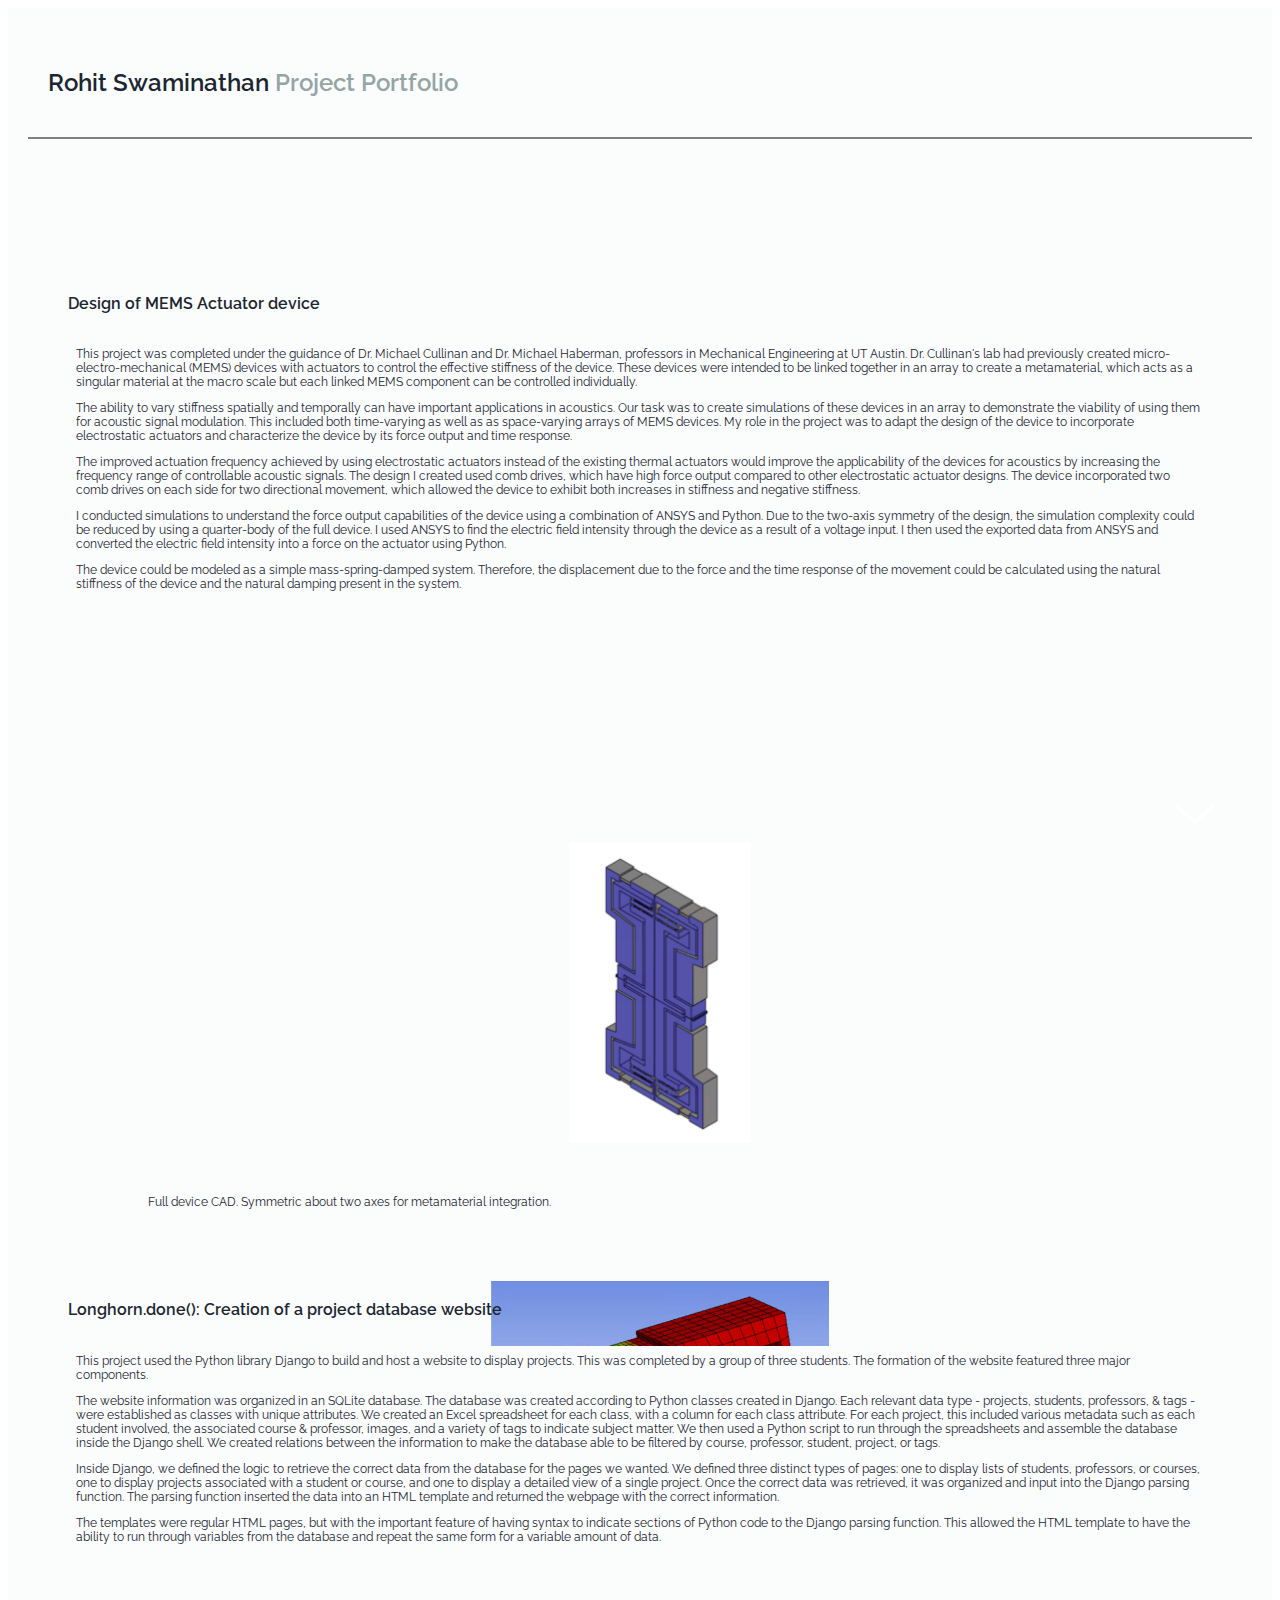
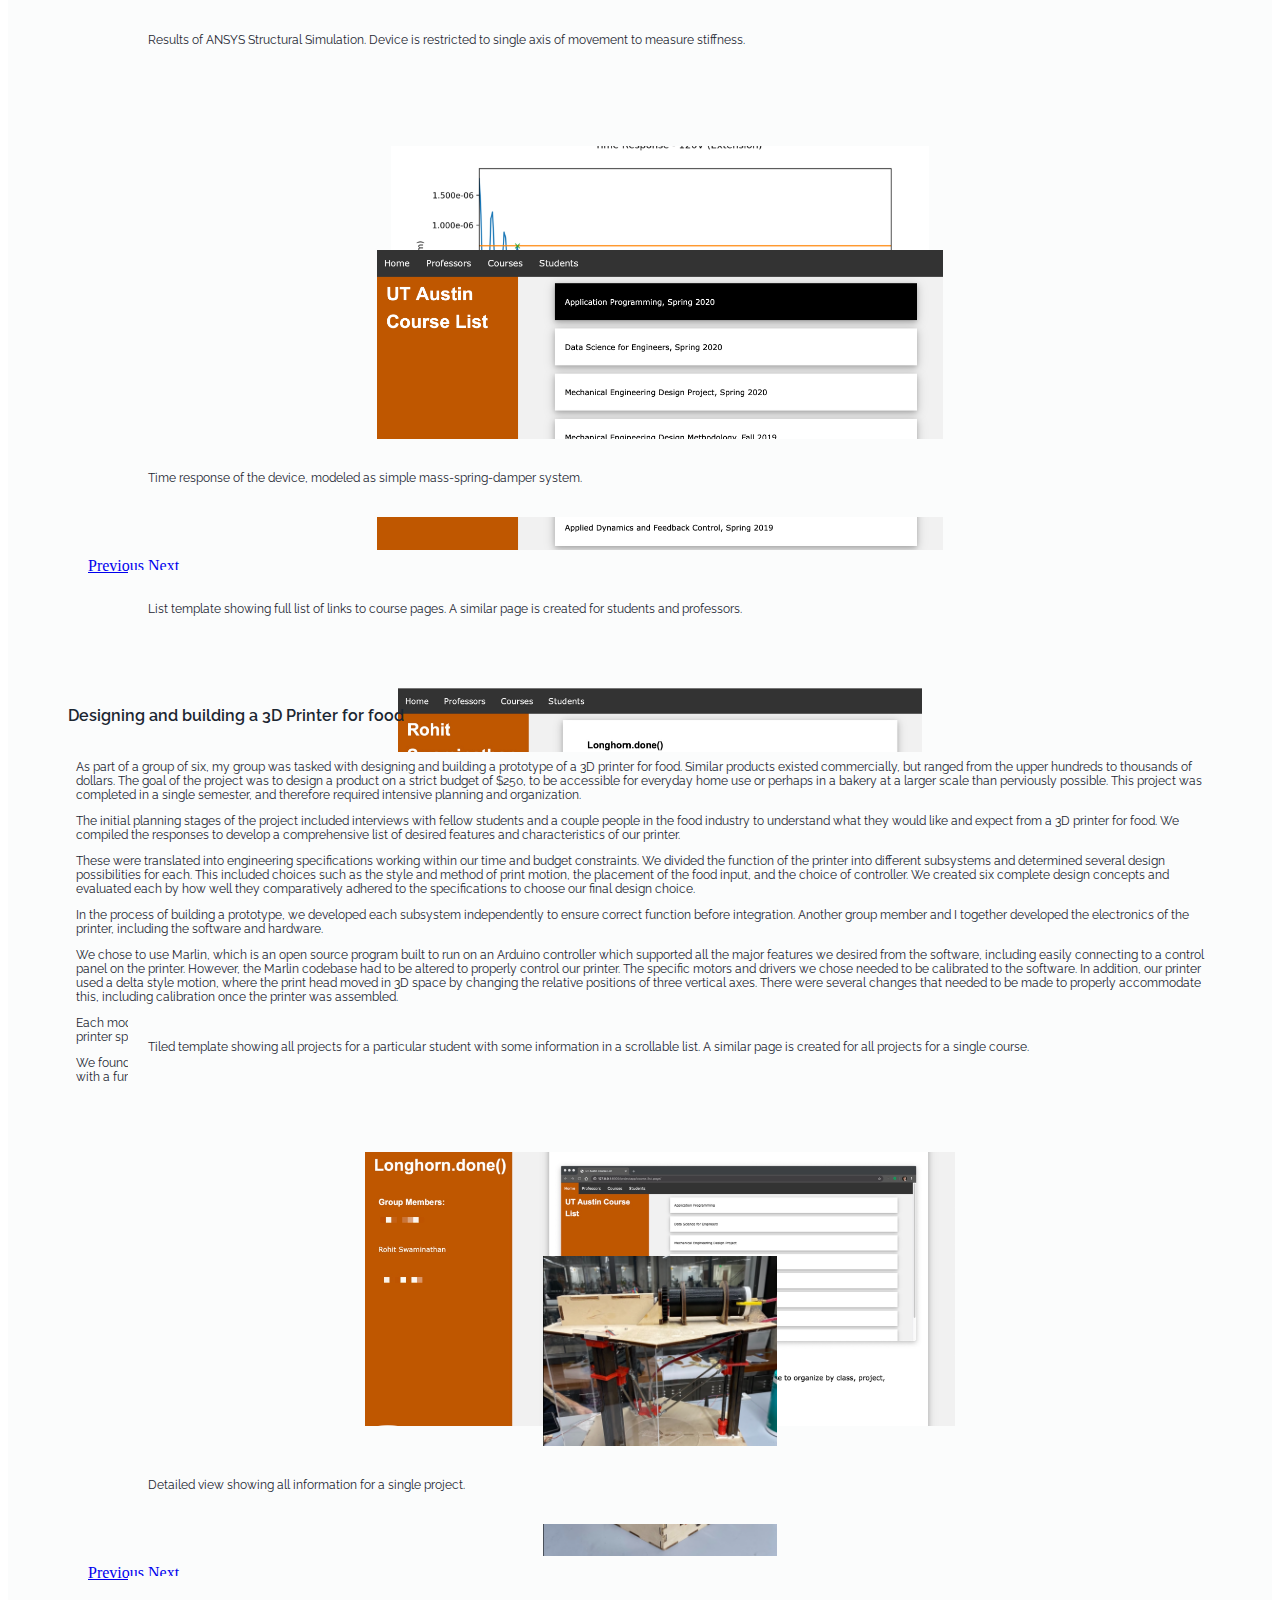
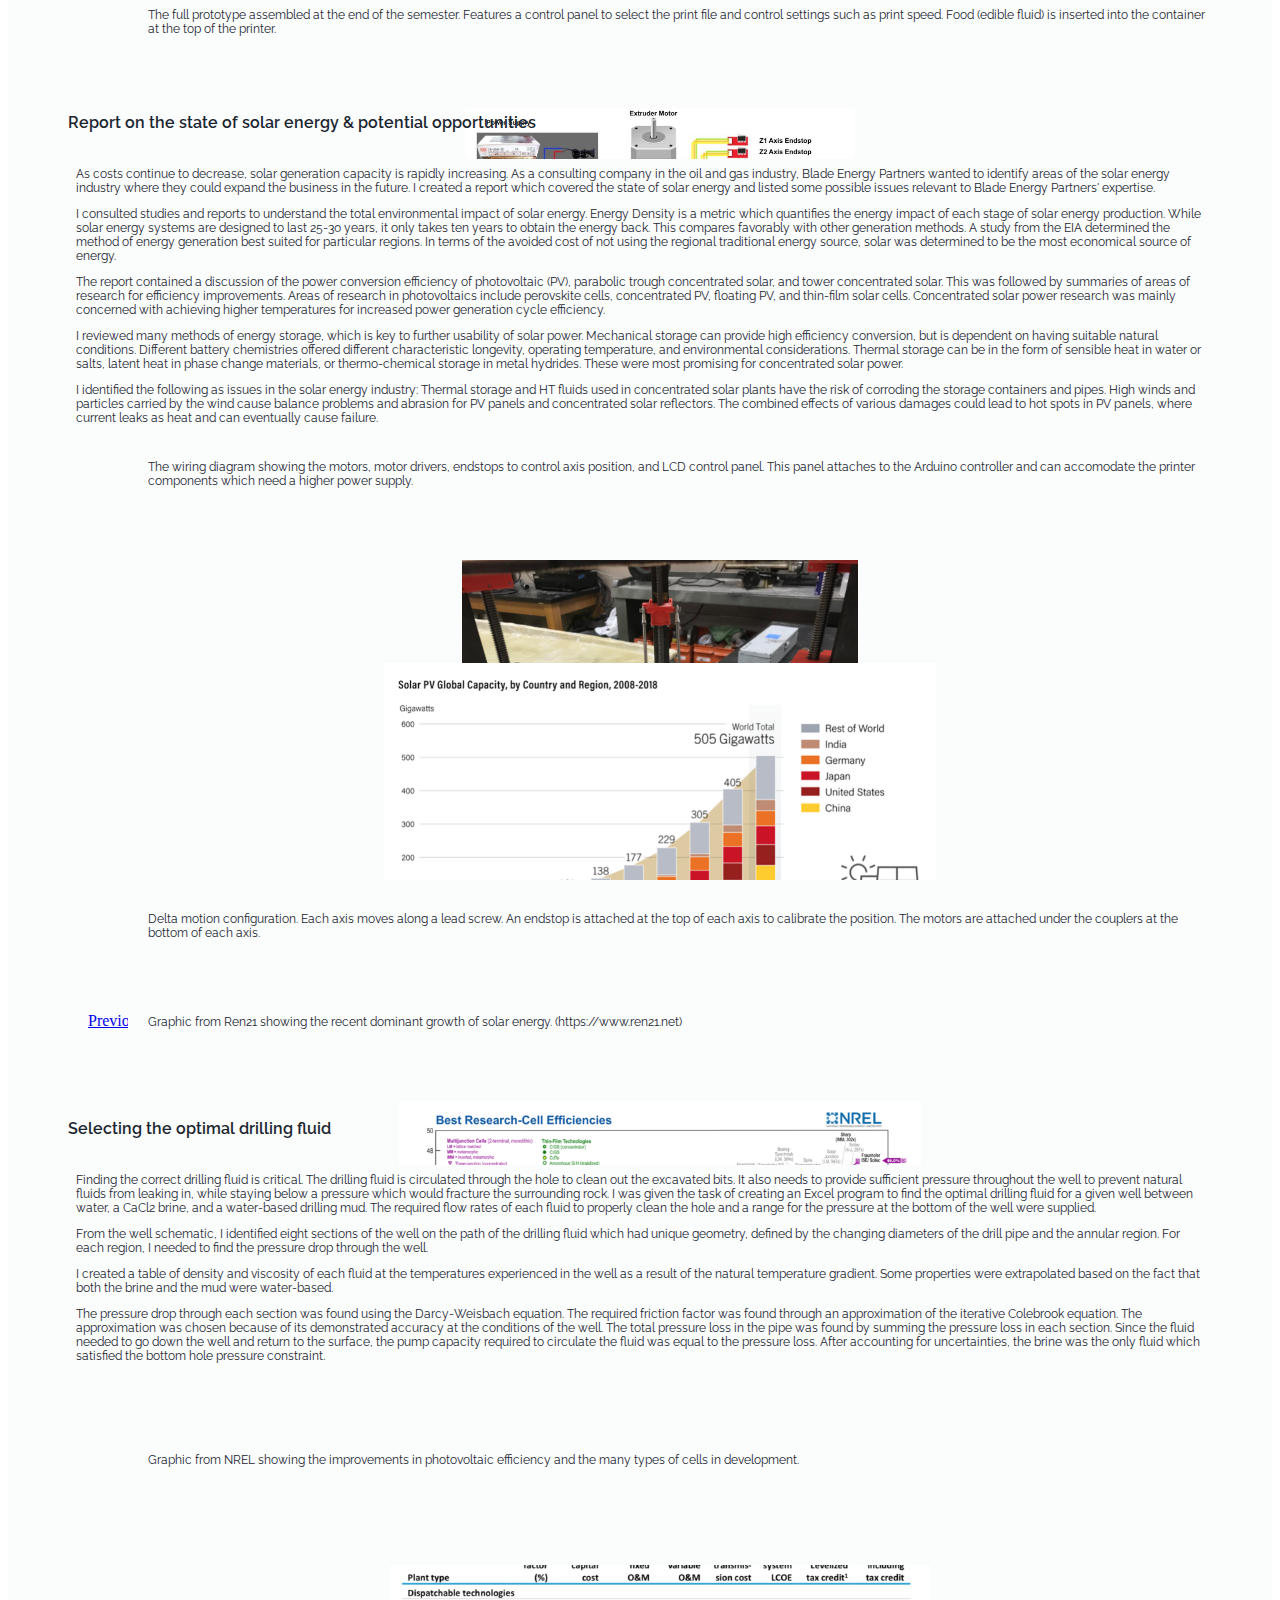
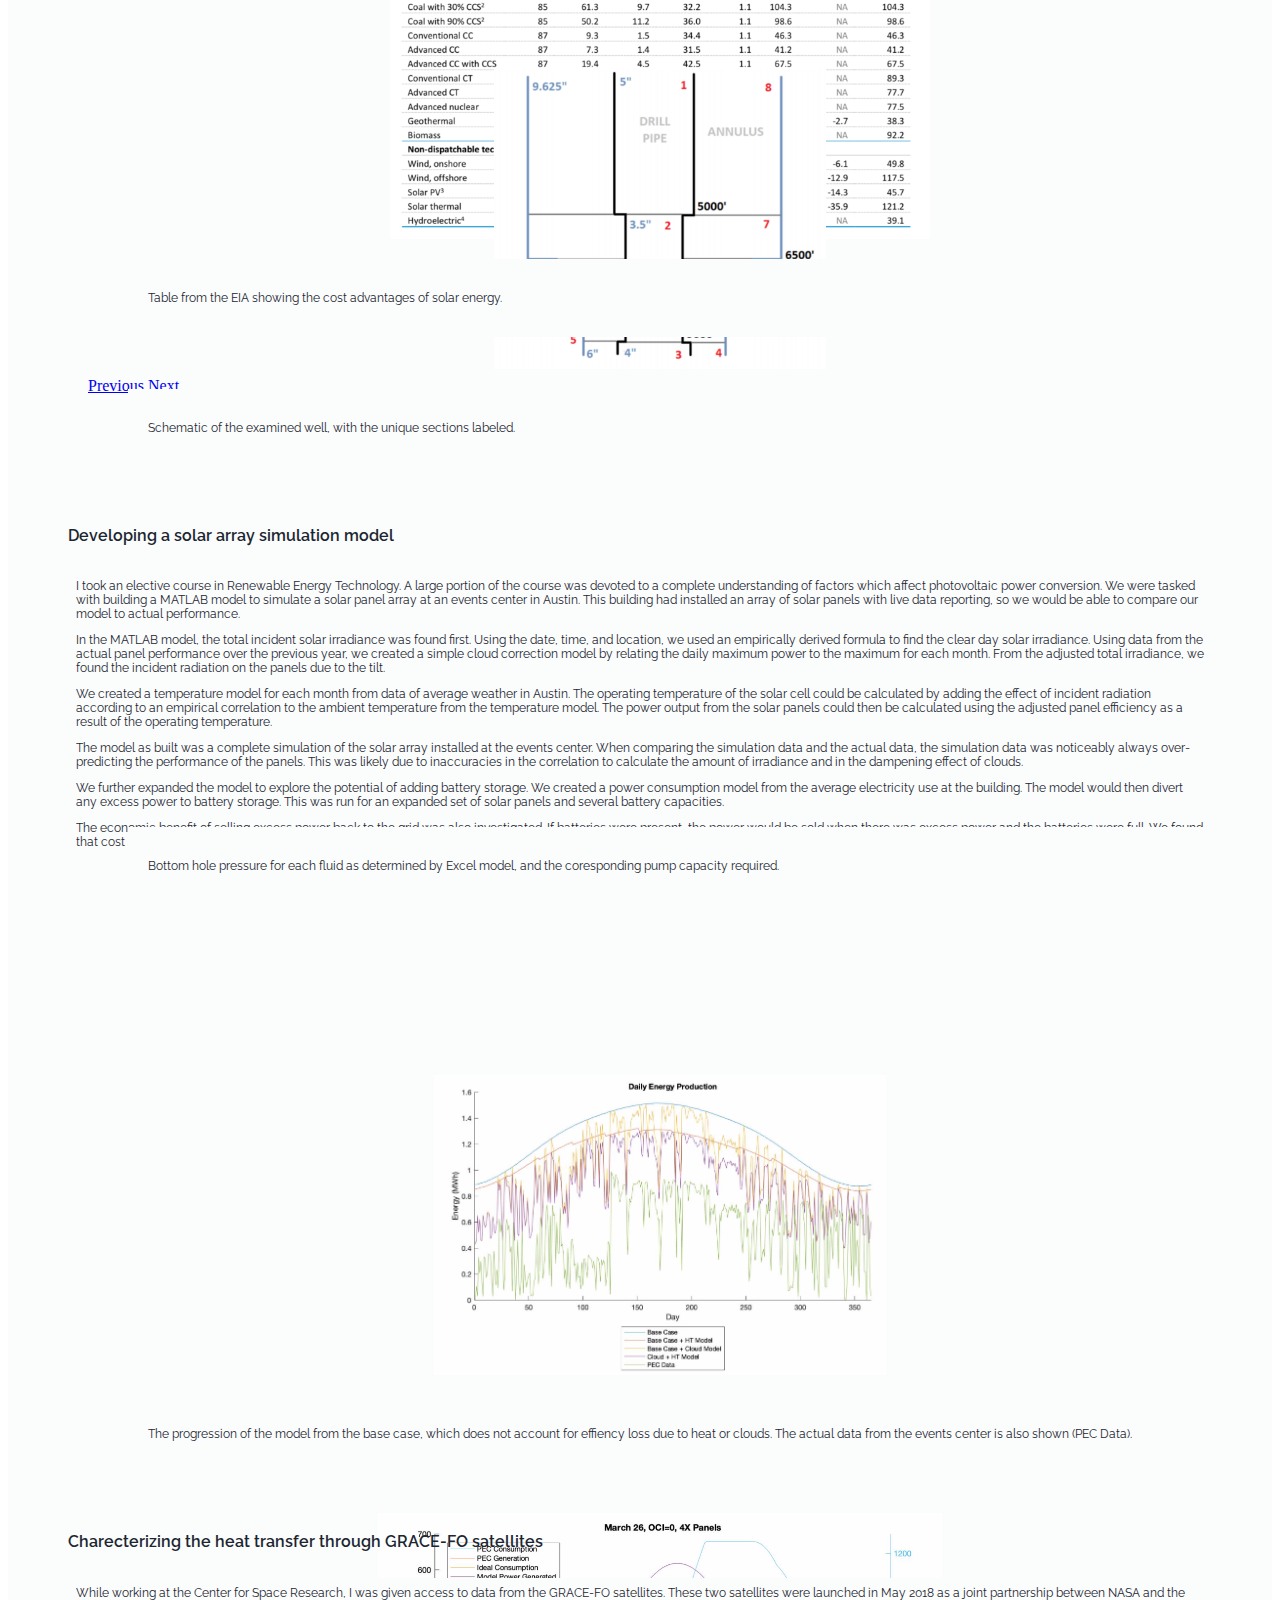
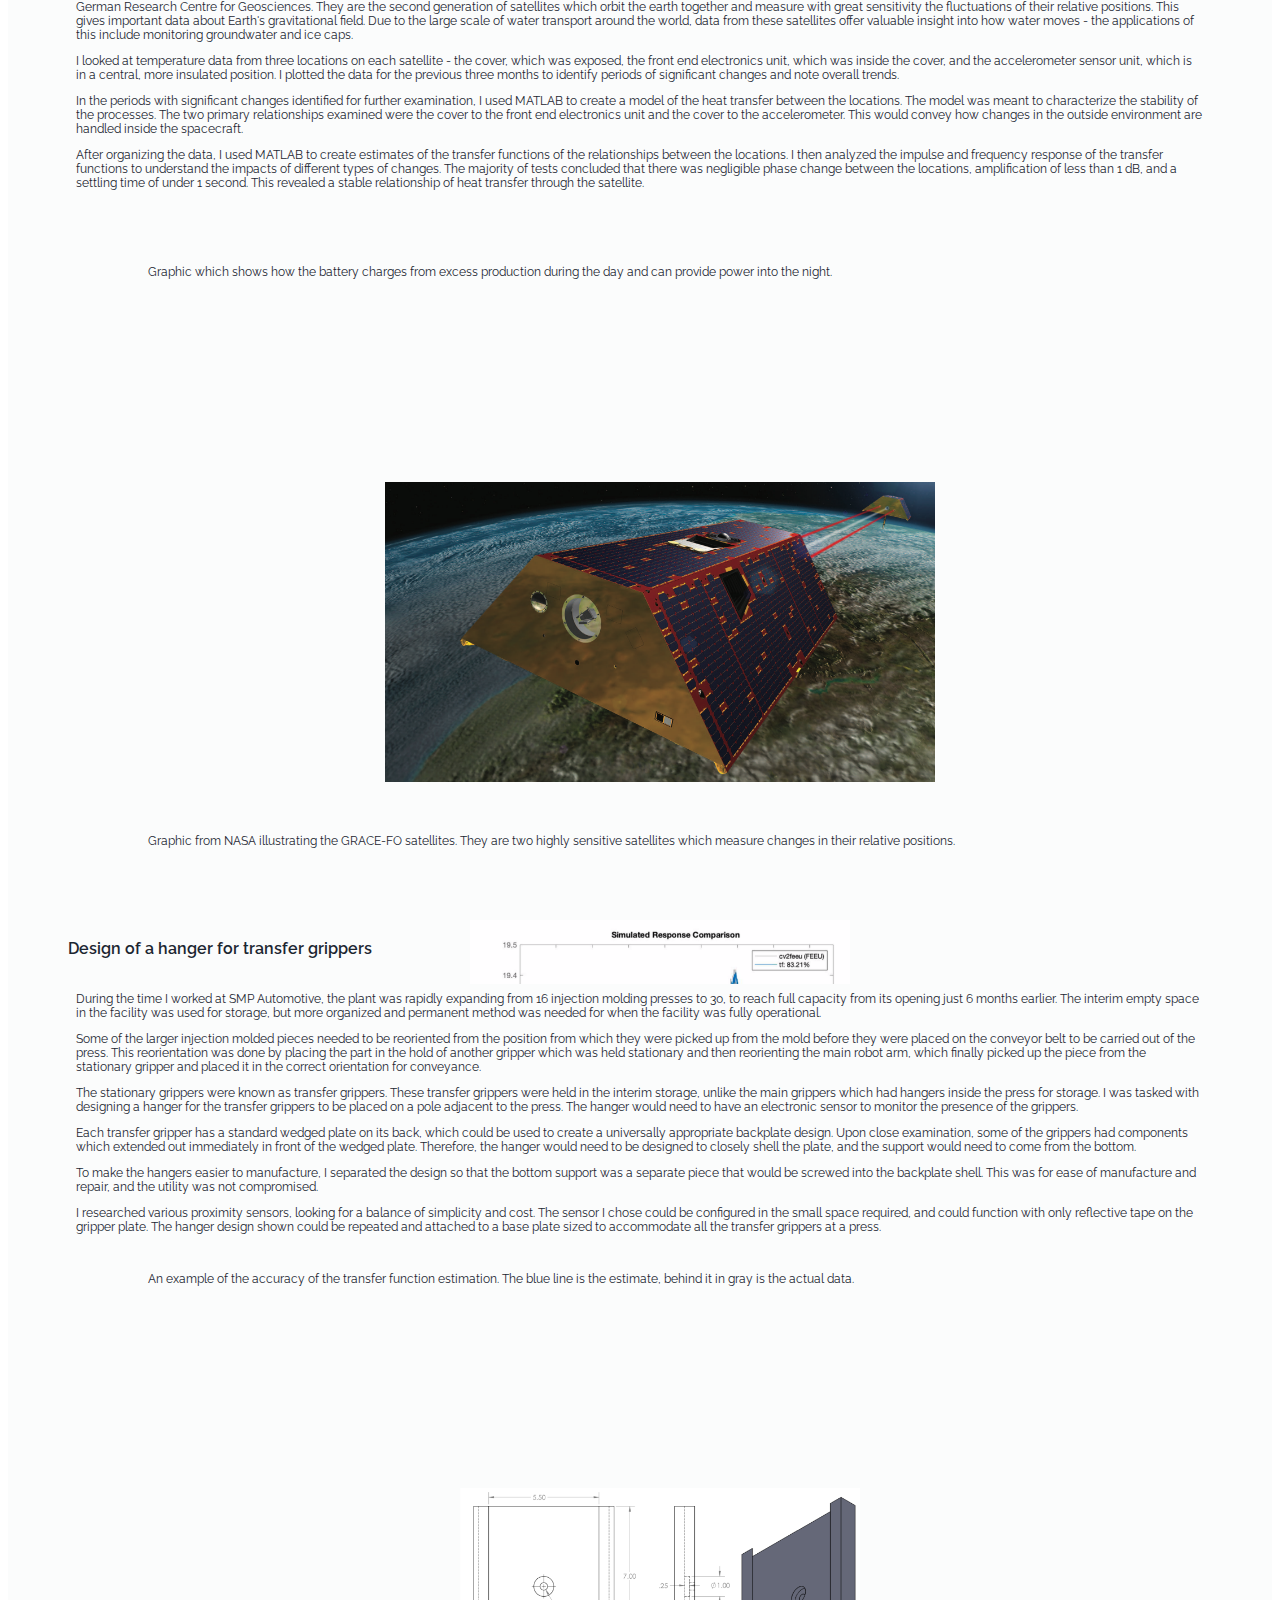
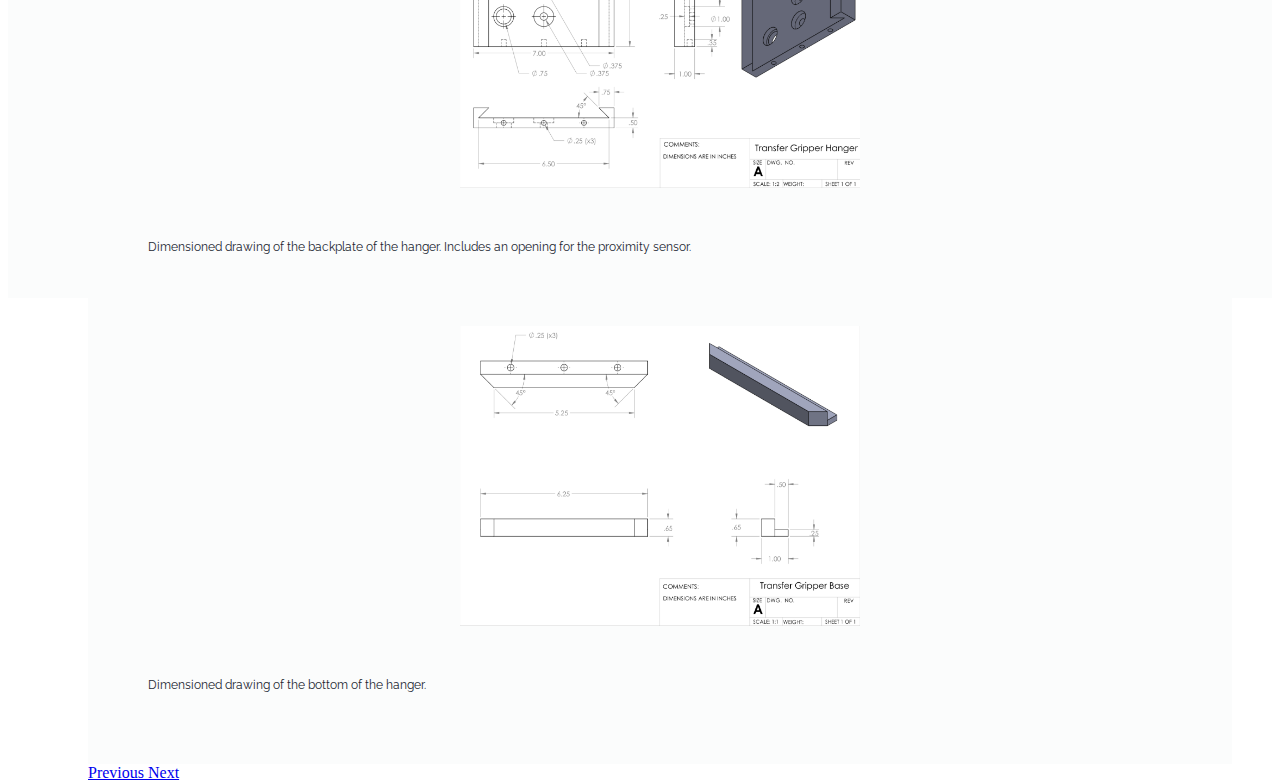
==== index.html @ 16e65997 "added new project" ====
<!doctype html>
<html lang="en">
  <head>
    <!-- Required meta tags -->
    <meta charset="utf-8">
    <meta name="viewport" content="width=device-width, initial-scale=1, shrink-to-fit=no">

    <!-- Stylesheets -->
    <link rel="stylesheet" href="https://stackpath.bootstrapcdn.com/bootstrap/4.5.0/css/bootstrap.min.css" integrity="sha384-9aIt2nRpC12Uk9gS9baDl411NQApFmC26EwAOH8WgZl5MYYxFfc+NcPb1dKGj7Sk" crossorigin="anonymous">
    <link href="https://fonts.googleapis.com/css2?family=Raleway&display=swap" rel="stylesheet">
    <link rel="stylesheet" href="./styles.css">

    <div>
      <title>Rohit Swaminathan</title>
      <h2 style="padding:20px">Rohit Swaminathan <span style="color:#95A5A6">Project Portfolio</span></h2>
      <hr noshade="noshade">
    </div>

    <div class="container-fluid">

    <div>
    <a class="btn btn-primary btn-circle fab" href="#" role="button" id="next_button" onclick="next()"><img class="icon" src="./data/icon/arrow.png" width="50" /></a>
    </div>

    <div class="row" id="mems_actuator">
      <div class="col-sm">
        <h5>Design of MEMS Actuator device</h5>
        <iframe src="./data/mems_actuator/mems_actuator.html" frameborder="0" width="100%" height="400"></iframe>
      </div>
      <div class="col-sm">
        <div id="carousel_mems_actuator" class="carousel slide" data-interval="false">

        <!-- Wrapper for slides -->
        <div class="carousel-inner">
          <div class="carousel-item active">
            <img class="slide" src="./data/mems_actuator/full_device.jpg" alt="p1">
            <div class="carousel-caption">
              <p>Full device CAD. Symmetric about two axes for metamaterial integration.</p>
            </div>
          </div>
          <div class="carousel-item">
            <img class="slide" src="./data/mems_actuator/ansys_structural.jpg" alt="p2">
            <div class="carousel-caption">
              <p>Results of ANSYS Structural Simulation. Device is restricted to single axis of movement to measure stiffness.</p>
            </div>
          </div>
          <div class="carousel-item">
            <img class="slide" src="./data/mems_actuator/time_response.jpg" alt="p3">
            <div class="carousel-caption">
              <p>Time response of the device, modeled as simple mass-spring-damper system.</p>
            </div>
          </div>
        </div>

        <!-- Left and right controls -->
        <a class="carousel-control-prev" href="#carousel_mems_actuator" role="button" data-slide="prev">
          <span class="carousel-control-prev-icon" aria-hidden="true"></span>
          <span class="sr-only">Previous</span>
        </a>
        <a class="carousel-control-next" href="#carousel_mems_actuator" role="button" data-slide="next">
          <span class="carousel-control-next-icon" aria-hidden="true"></span>
          <span class="sr-only">Next</span>
        </a>

        </div>
      </div>
    </div>

    <div class="row" id="project_database_website">
      <div class="col-sm">
        <h5>Longhorn.done(): Creation of a project database website</h5>
        <iframe src="./data/project_database_website/project_database_website.html" frameborder="0" width="100%" height="400"></iframe>
      </div>
      <div class="col-sm">
        <div id="carousel_project_database_website" class="carousel slide" data-interval="false">

        <!-- Wrapper for slides -->
        <div class="carousel-inner">
          <div class="carousel-item active">
            <img class="slide" src="./data/project_database_website/course_list.jpg" alt="p1">
            <div class="carousel-caption">
              <p>List template showing full list of links to course pages. A similar page is created for students and professors.</p>
            </div>
          </div>
          <div class="carousel-item">
            <img  class="slide" src="./data/project_database_website/student_tiled.jpg" alt="p2">
            <div class="carousel-caption">
              <p>Tiled template showing all projects for a particular student with some information in a scrollable list. A similar page is created for all projects for a single course.</p>
            </div>
          </div>
          <div class="carousel-item">
            <img  class="slide" src="./data/project_database_website/project_details.jpg" alt="p3">
            <div class="carousel-caption">
              <p>Detailed view showing all information for a single project.</p>
            </div>
          </div>
        </div>

        <!-- Left and right controls -->
        <a class="carousel-control-prev" href="#carousel_project_database_website" role="button" data-slide="prev">
          <span class="carousel-control-prev-icon" aria-hidden="true"></span>
          <span class="sr-only">Previous</span>
        </a>
        <a class="carousel-control-next" href="#carousel_project_database_website" role="button" data-slide="next">
          <span class="carousel-control-next-icon" aria-hidden="true"></span>
          <span class="sr-only">Next</span>
        </a>

        </div>
      </div>
    </div>

    <div class="row" id="3d_printer_design">
      <div class="col-sm">
        <h5>Designing and building a 3D Printer for food</h5>
        <iframe src="./data/3d_printer_design/3d_printer_design.html" frameborder="0" width="100%" height="400"></iframe>
      </div>
      <div class="col-sm">
        <div id="carousel_3d_printer_design" class="carousel slide" data-interval="false">

        <!-- Wrapper for slides -->
        <div class="carousel-inner">
          <div class="carousel-item active">
            <img class="slide" src="./data/3d_printer_design/full_prototype.jpg" alt="p1">
            <div class="carousel-caption">
              <p>The full prototype assembled at the end of the semester. Features a control panel to select the print file and control settings such as print speed. Food (edible fluid) is inserted into the container at the top of the printer.</p>
            </div>
          </div>
          <div class="carousel-item">
            <img class="slide" src="./data/3d_printer_design/wiring_diagram.jpg" alt="p2">
            <div class="carousel-caption">
              <p>The wiring diagram showing the motors, motor drivers, endstops to control axis position, and LCD control panel. This panel attaches to the Arduino controller and can accomodate the printer components which need a higher power supply.</p>
            </div>
          </div>
          <div class="carousel-item">
            <img class="slide" src="./data/3d_printer_design/delta_motion.jpg" alt="p3">
            <div class="carousel-caption">
              <p>Delta motion configuration. Each axis moves along a lead screw. An endstop is attached at the top of each axis to calibrate the position. The motors are attached under the couplers at the bottom of each axis.</p>
            </div>
          </div>
        </div>

        <!-- Left and right controls -->
        <a class="carousel-control-prev" href="#carousel_3d_printer_design" role="button" data-slide="prev">
          <span class="carousel-control-prev-icon" aria-hidden="true"></span>
          <span class="sr-only">Previous</span>
        </a>
        <a class="carousel-control-next" href="#carousel_3d_printer_design" role="button" data-slide="next">
          <span class="carousel-control-next-icon" aria-hidden="true"></span>
          <span class="sr-only">Next</span>
        </a>

        </div>
      </div>
    </div>

    <div class="row" id="solar_research">
      <div class="col-sm">
        <h5>Report on the state of solar energy & potential opportunities</h5>
        <iframe src="./data/solar_research/solar_research.html" frameborder="0" width="100%" height="400"></iframe>
      </div>
      <div class="col-sm">
        <div id="carousel_solar_research" class="carousel slide" data-interval="false">

        <!-- Wrapper for slides -->
        <div class="carousel-inner">
          <div class="carousel-item active">
            <img class="slide" src="./data/solar_research/solar_growth.jpg" alt="p1">
            <div class="carousel-caption">
              <p>Graphic from Ren21 showing the recent dominant growth of solar energy. (https://www.ren21.net)</p>
            </div>
          </div>
          <div class="carousel-item">
            <img class="slide" src="./data/solar_research/pv_efficiency.jpg" alt="p2">
            <div class="carousel-caption">
              <p>Graphic from NREL showing the improvements in photovoltaic efficiency and the many types of cells in development.</p>
            </div>
          </div>
          <div class="carousel-item">
            <img class="slide" src="./data/solar_research/cost_of_energy.jpg" alt="p3">
            <div class="carousel-caption">
              <p>Table from the EIA showing the cost advantages of solar energy.</p>
            </div>
          </div>
        </div>

        <!-- Left and right controls -->
        <a class="carousel-control-prev" href="#carousel_solar_research" role="button" data-slide="prev">
          <span class="carousel-control-prev-icon" aria-hidden="true"></span>
          <span class="sr-only">Previous</span>
        </a>
        <a class="carousel-control-next" href="#carousel_solar_research" role="button" data-slide="next">
          <span class="carousel-control-next-icon" aria-hidden="true"></span>
          <span class="sr-only">Next</span>
        </a>

        </div>
      </div>
    </div>

    <div class="row" id="drilling_fluid">
      <div class="col-sm">
        <h5>Selecting the optimal drilling fluid</h5>
        <iframe src="./data/drilling_fluid/drilling_fluid.html" frameborder="0" width="100%" height="400"></iframe>
      </div>
      <div class="col-sm">
        <div id="carousel_drill_fluid" class="carousel slide" data-interval="false">

        <!-- Wrapper for slides -->
        <div class="carousel-inner">
          <div class="carousel-item active">
            <img class="slide" class="slide" src="./data/drilling_fluid/well_schematic.jpg" alt="p1">
            <div class="carousel-caption">
              <p>Schematic of the examined well, with the unique sections labeled.</p>
            </div>
          </div>
          <div class="carousel-item">
            <img class="slide" class="slide" src="./data/drilling_fluid/fluids_final.jpg" alt="p2">
            <div class="carousel-caption">
              <p>Bottom hole pressure for each fluid as determined by Excel model, and the coresponding pump capacity required.</p>
            </div>
          </div>
        </div>

        <!-- Left and right controls -->
        <a class="carousel-control-prev" href="#carousel_drill_fluid" role="button" data-slide="prev">
          <span class="carousel-control-prev-icon" aria-hidden="true"></span>
          <span class="sr-only">Previous</span>
        </a>
        <a class="carousel-control-next" href="#carousel_drill_fluid" role="button" data-slide="next">
          <span class="carousel-control-next-icon" aria-hidden="true"></span>
          <span class="sr-only">Next</span>
        </a>

        </div>
      </div>
    </div>

    <div class="row" id="solar_model">
      <div class="col-sm">
        <h5>Developing a solar array simulation model</h5>
        <iframe src="./data/solar_model/solar_model.html" frameborder="0" width="100%" height="400"></iframe>
      </div>
      <div class="col-sm">
        <div id="carousel_solar_model" class="carousel slide" data-interval="false">

        <!-- Wrapper for slides -->
        <div class="carousel-inner">
          <div class="carousel-item active">
            <img class="slide" src="./data/solar_model/complete_model.jpg" alt="p1">
            <div class="carousel-caption">
              <p>The progression of the model from the base case, which does not account for effiency loss due to heat or clouds. The actual data from the events center is also shown (PEC Data).</p>
            </div>
          </div>
          <div class="carousel-item">
            <img class="slide" src="./data/solar_model/battery_storage.jpg" alt="p2">
            <div class="carousel-caption">
              <p>Graphic which shows how the battery charges from excess production during the day and can provide power into the night.</p>
            </div>
          </div>
        </div>

        <!-- Left and right controls -->
        <a class="carousel-control-prev" href="#carousel_solar_model" role="button" data-slide="prev">
          <span class="carousel-control-prev-icon" aria-hidden="true"></span>
          <span class="sr-only">Previous</span>
        </a>
        <a class="carousel-control-next" href="#carousel_solar_model" role="button" data-slide="next">
          <span class="carousel-control-next-icon" aria-hidden="true"></span>
          <span class="sr-only">Next</span>
        </a>

        </div>
      </div>
    </div>

    <div class="row" id="csr_research">
      <div class="col-sm">
        <h5>Charecterizing the heat transfer through GRACE-FO satellites</h5>
        <iframe src="./data/csr_research/csr_research.html" frameborder="0" width="100%" height="400"></iframe>
      </div>
      <div class="col-sm">
        <div id="carousel_csr_research" class="carousel slide" data-interval="false">

        <!-- Wrapper for slides -->
        <div class="carousel-inner">
          <div class="carousel-item active">
            <img class="slide" src="./data/csr_research/gracefo_satellites.jpg" alt="p1">
            <div class="carousel-caption">
              <p>Graphic from NASA illustrating the GRACE-FO satellites. They are two highly sensitive satellites which measure changes in their relative positions.</p>
            </div>
          </div>
          <div class="carousel-item">
            <img class="slide" src="./data/csr_research/transfer_function.jpg" alt="p2">
            <div class="carousel-caption">
              <p>An example of the accuracy of the transfer function estimation. The blue line is the estimate, behind it in gray is the actual data.</p>
            </div>
          </div>

        </div>

        <!-- Left and right controls -->
        <a class="carousel-control-prev" href="#carousel_csr_research" role="button" data-slide="prev">
          <span class="carousel-control-prev-icon" aria-hidden="true"></span>
          <span class="sr-only">Previous</span>
        </a>
        <a class="carousel-control-next" href="#carousel_csr_research" role="button" data-slide="next">
          <span class="carousel-control-next-icon" aria-hidden="true"></span>
          <span class="sr-only">Next</span>
        </a>

        </div>
      </div>
    </div>

    <div class="row" id="smp_hanger">
      <div class="col-sm">
        <h5>Design of a hanger for transfer grippers</h5>
        <iframe src="./data/smp_hanger/smp_hanger.html" frameborder="0" width="100%" height="400"></iframe>
      </div>
      <div class="col-sm">
        <div id="carousel_smp_hanger" class="carousel slide" data-interval="false">

        <!-- Wrapper for slides -->
        <div class="carousel-inner">
          <div class="carousel-item active">
            <img class="slide" src="./data/smp_hanger/backplate_drawing.jpg" alt="p1">
            <div class="carousel-caption">
              <p>Dimensioned drawing of the backplate of the hanger. Includes an opening for the proximity sensor.</p>
            </div>
          </div>
          <div class="carousel-item">
            <img class="slide" src="./data/smp_hanger/base_drawing.jpg" alt="p2">
            <div class="carousel-caption">
              <p>Dimensioned drawing of the bottom of the hanger.</p>
            </div>
          </div>

        </div>

        <!-- Left and right controls -->
        <a class="carousel-control-prev" href="#carousel_smp_hanger" role="button" data-slide="prev">
          <span class="carousel-control-prev-icon" aria-hidden="true"></span>
          <span class="sr-only">Previous</span>
        </a>
        <a class="carousel-control-next" href="#carousel_smp_hanger" role="button" data-slide="next">
          <span class="carousel-control-next-icon" aria-hidden="true"></span>
          <span class="sr-only">Next</span>
        </a>

        </div>
      </div>
    </div>

    </div>

    <script src="https://code.jquery.com/jquery-3.5.1.slim.min.js" integrity="sha384-DfXdz2htPH0lsSSs5nCTpuj/zy4C+OGpamoFVy38MVBnE+IbbVYUew+OrCXaRkfj" crossorigin="anonymous"></script>
    <script src="https://cdn.jsdelivr.net/npm/popper.js@1.16.0/dist/umd/popper.min.js" integrity="sha384-Q6E9RHvbIyZFJoft+2mJbHaEWldlvI9IOYy5n3zV9zzTtmI3UksdQRVvoxMfooAo" crossorigin="anonymous"></script>
    <script src="https://stackpath.bootstrapcdn.com/bootstrap/4.5.0/js/bootstrap.min.js" integrity="sha384-OgVRvuATP1z7JjHLkuOU7Xw704+h835Lr+6QL9UvYjZE3Ipu6Tp75j7Bh/kR0JKI" crossorigin="anonymous"></script>
    <script>
    var projects = document.getElementsByClassName("row"), len=projects.length, i=-1;
    function next() {
      if (i < len-1) {
        i++; }
      else {
        i=0 }
      document.getElementById("next_button").href = "#".concat(projects[i].id);
    }
    </script>
  </body>
</html>
---- styles.css ----
:root {
  --background-color: #FBFCFC;
  --text-color: #1B2631;
}

@media screen and (prefers-color-scheme: dark) {
  :root {
    --background-color: #2A2A2A;
    --text-color: #ECF0F1;
  }
  img {
   opacity: .95;
 }
}

div {
  background-color: var(--background-color);
  padding: 20px;
}

h2 {
  font-family: 'Raleway', sans-serif;
  font-weight: 600;
  color: var(--text-color);
}

h5 {
  font-family: 'Raleway', sans-serif;
  font-weight: 600;
  font-size:16px;
  color: var(--text-color);
}

h6 {
  font-family: 'Raleway', sans-serif;
  font-weight: 400;
  font-size:16px;
  color: var(--text-color);
}

p {
  font-family: 'Raleway', sans-serif;
  font-size:12px;
  color: var(--text-color);
}

.slide {
  height: 300px;
  width: 100%;
  vertical-align: middle;
  object-fit: contain;
  margin-bottom: 20px;
}

.icon {
  height: 100%;
  width: 100%;
  object-fit: contain;
}

.carousel-caption {
  width:100%;
  height:100%;
  left:0;
  position: relative;
}

.carousel-control-prev-icon,
.carousel-control-next-icon {
  height: 20px;
  width: 20px;
  filter: invert(50%);
}

.btn-circle {
  width: 50px;
  height: 50px;
  padding: 12px 10px;
  border-radius: 25px;
  text-align: center;
}

.fab {
  position: fixed;
  right: 50px;
  bottom: 50px;
  z-index: 100;
}

.row {
  margin-bottom: 50px;
}
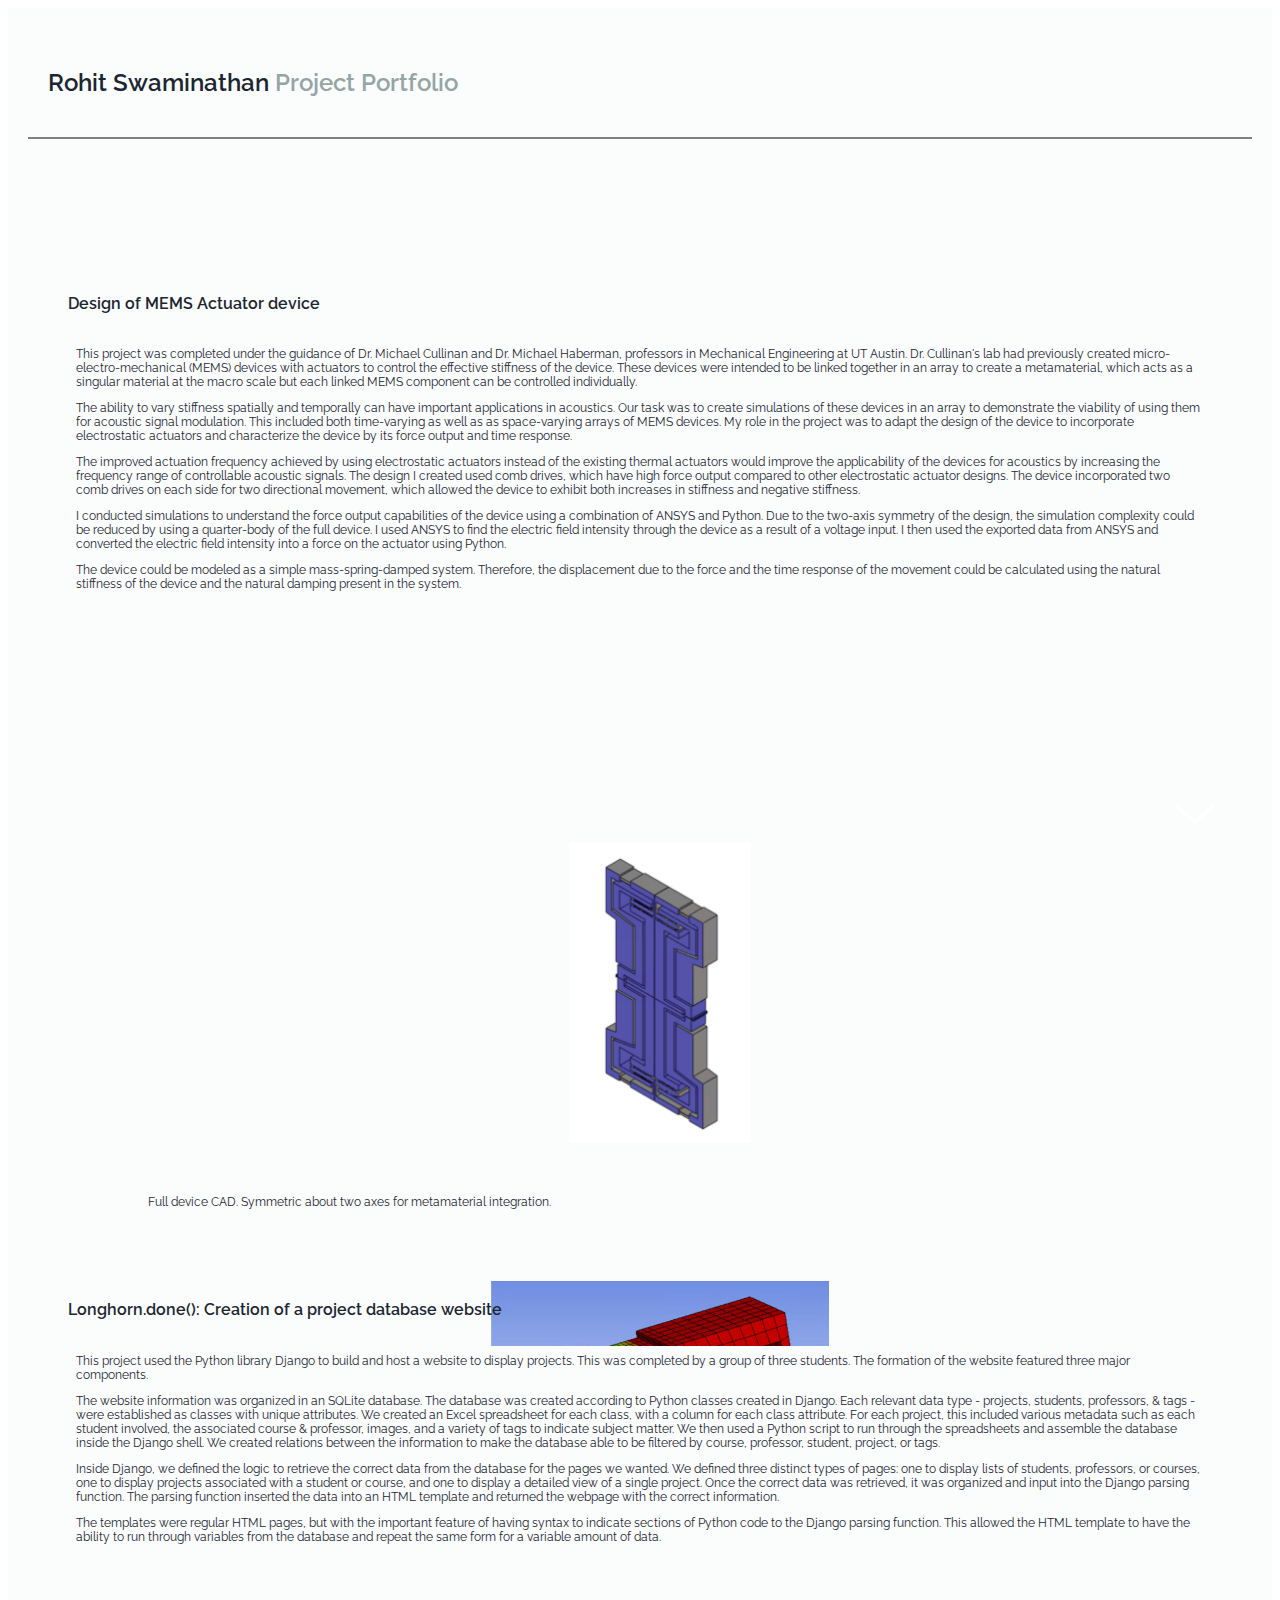
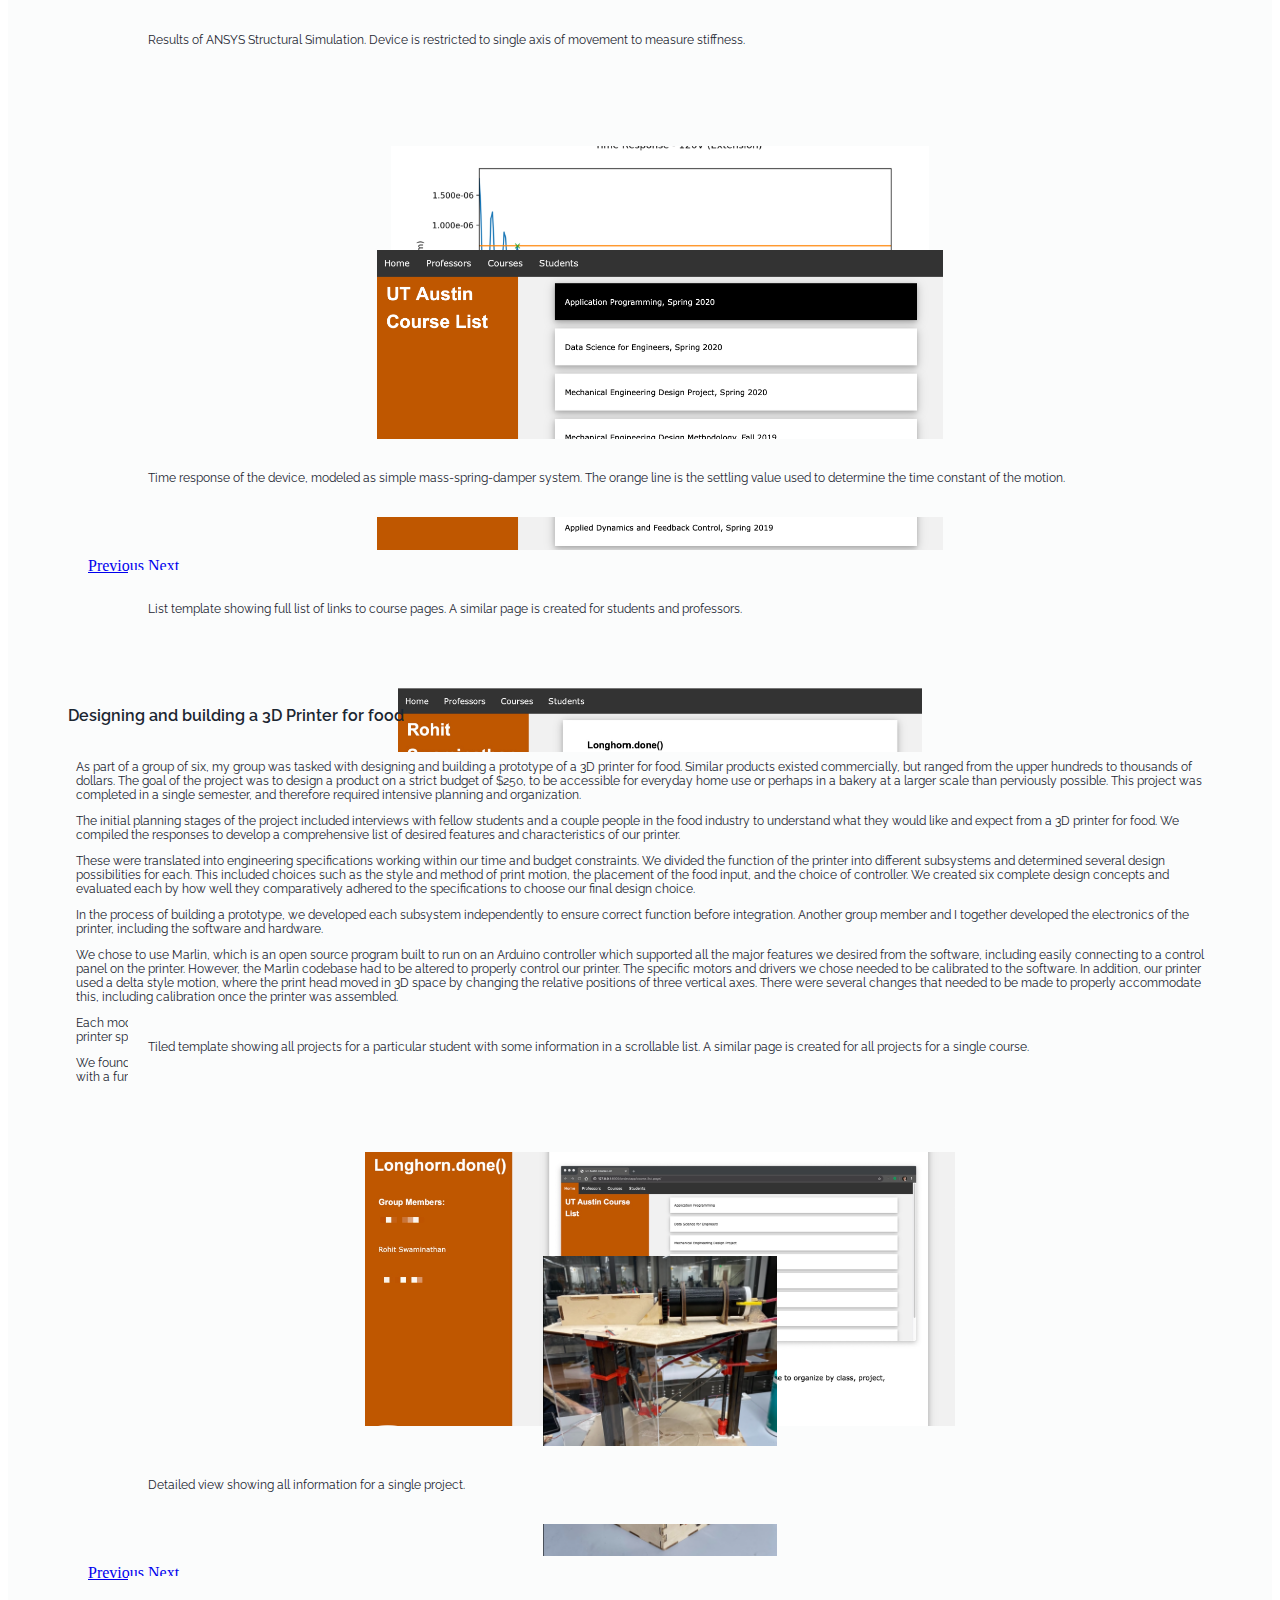
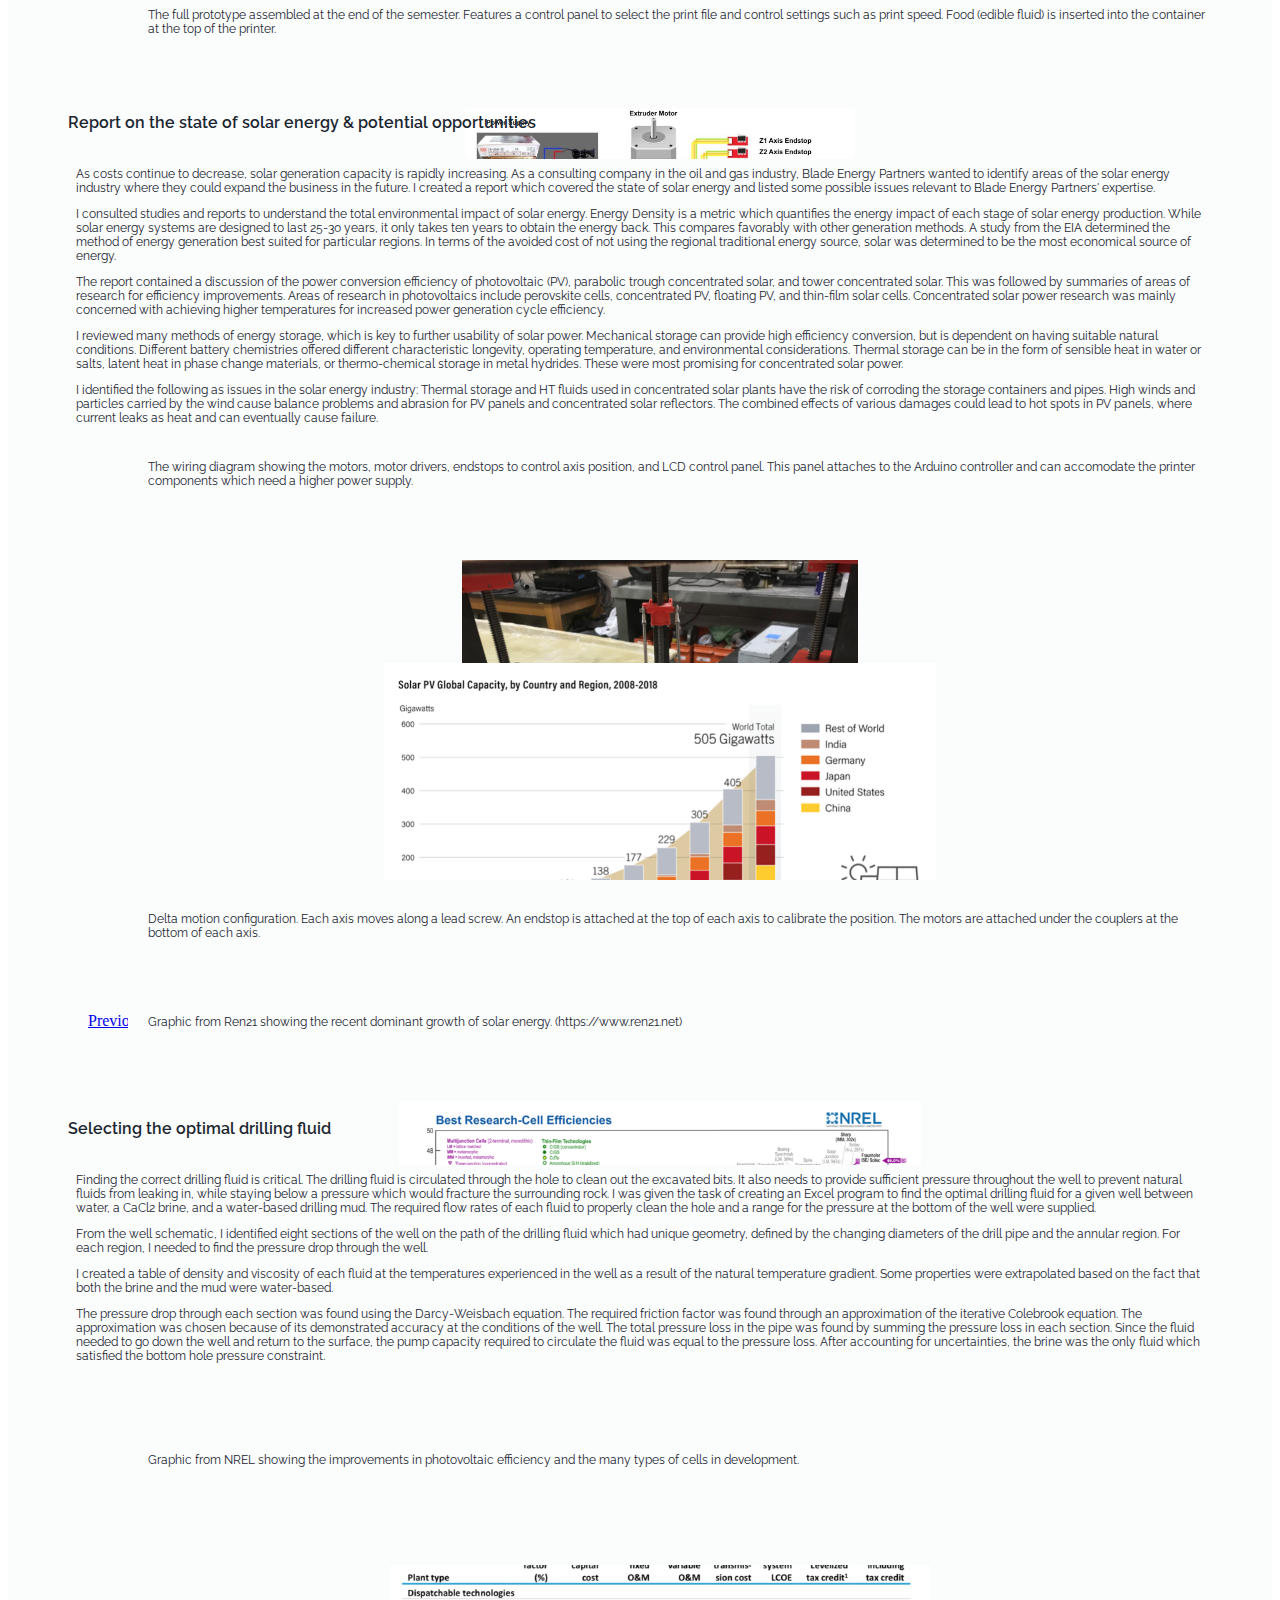
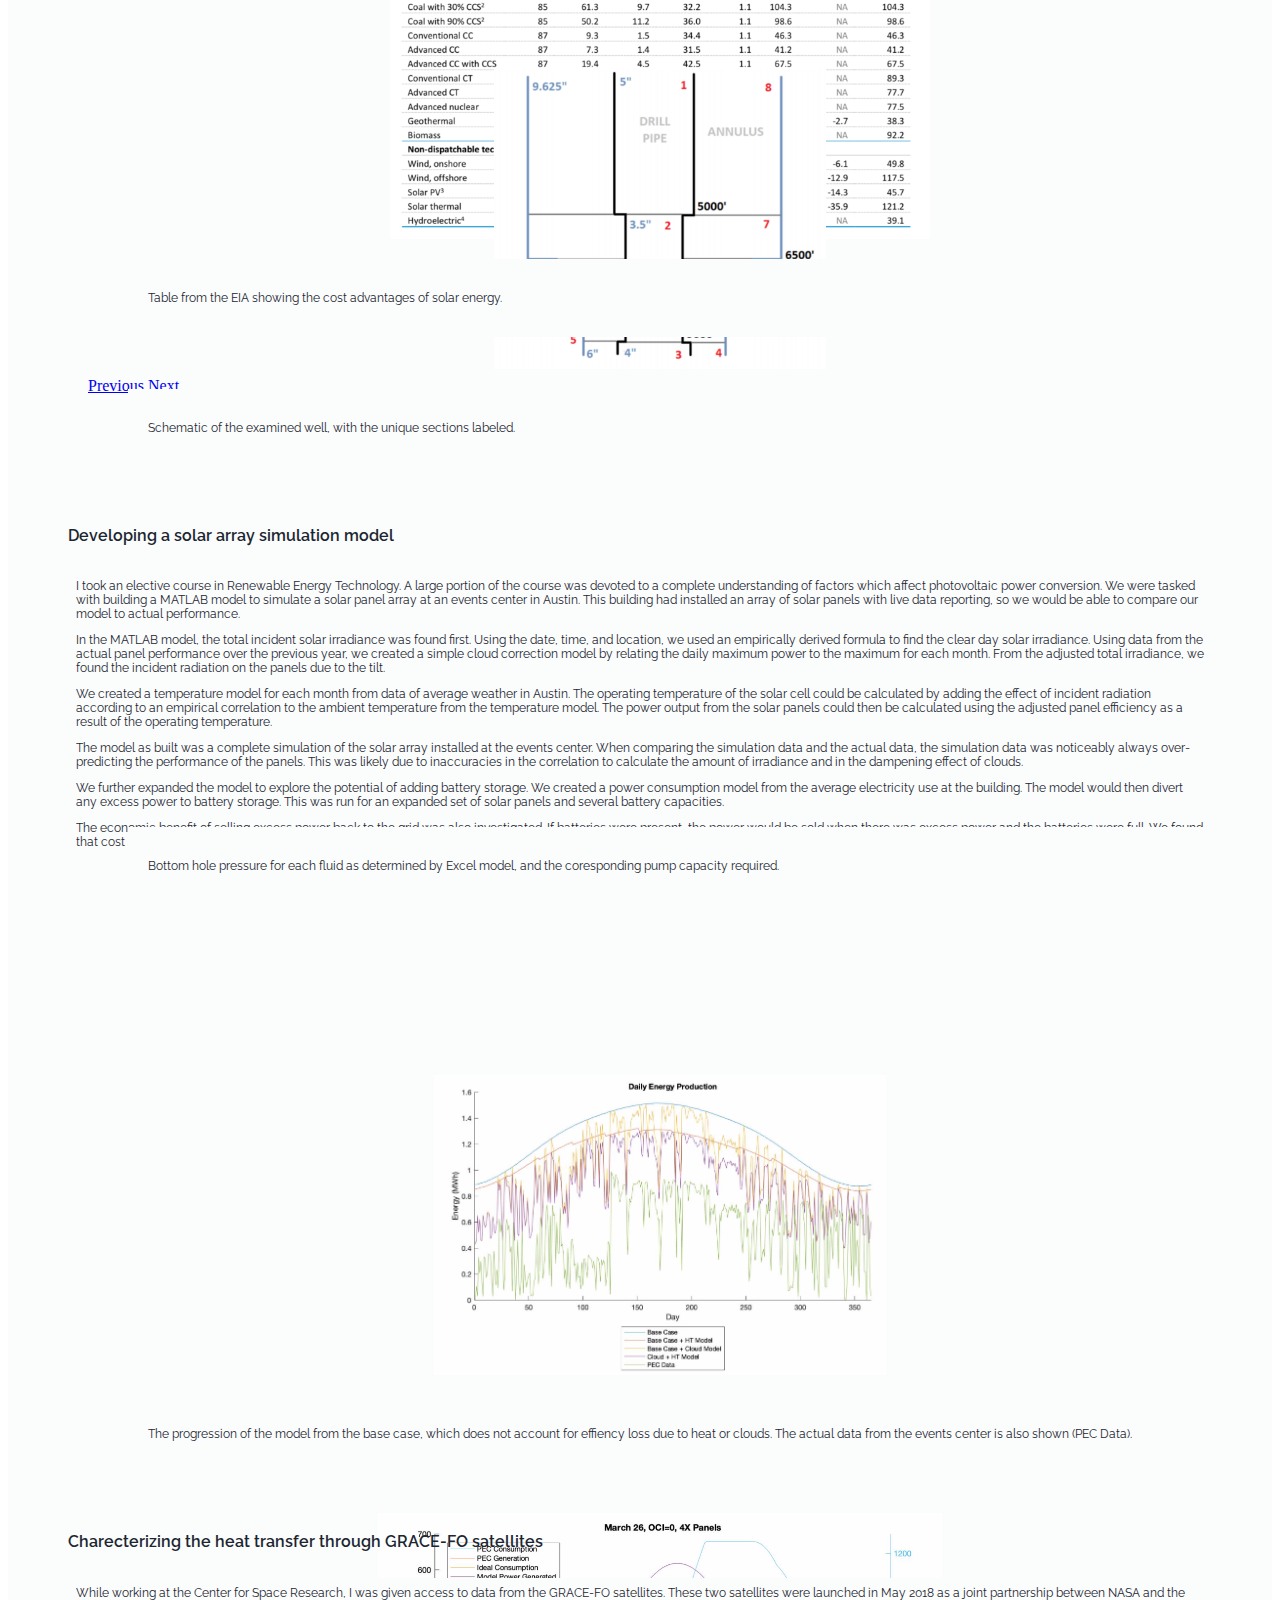
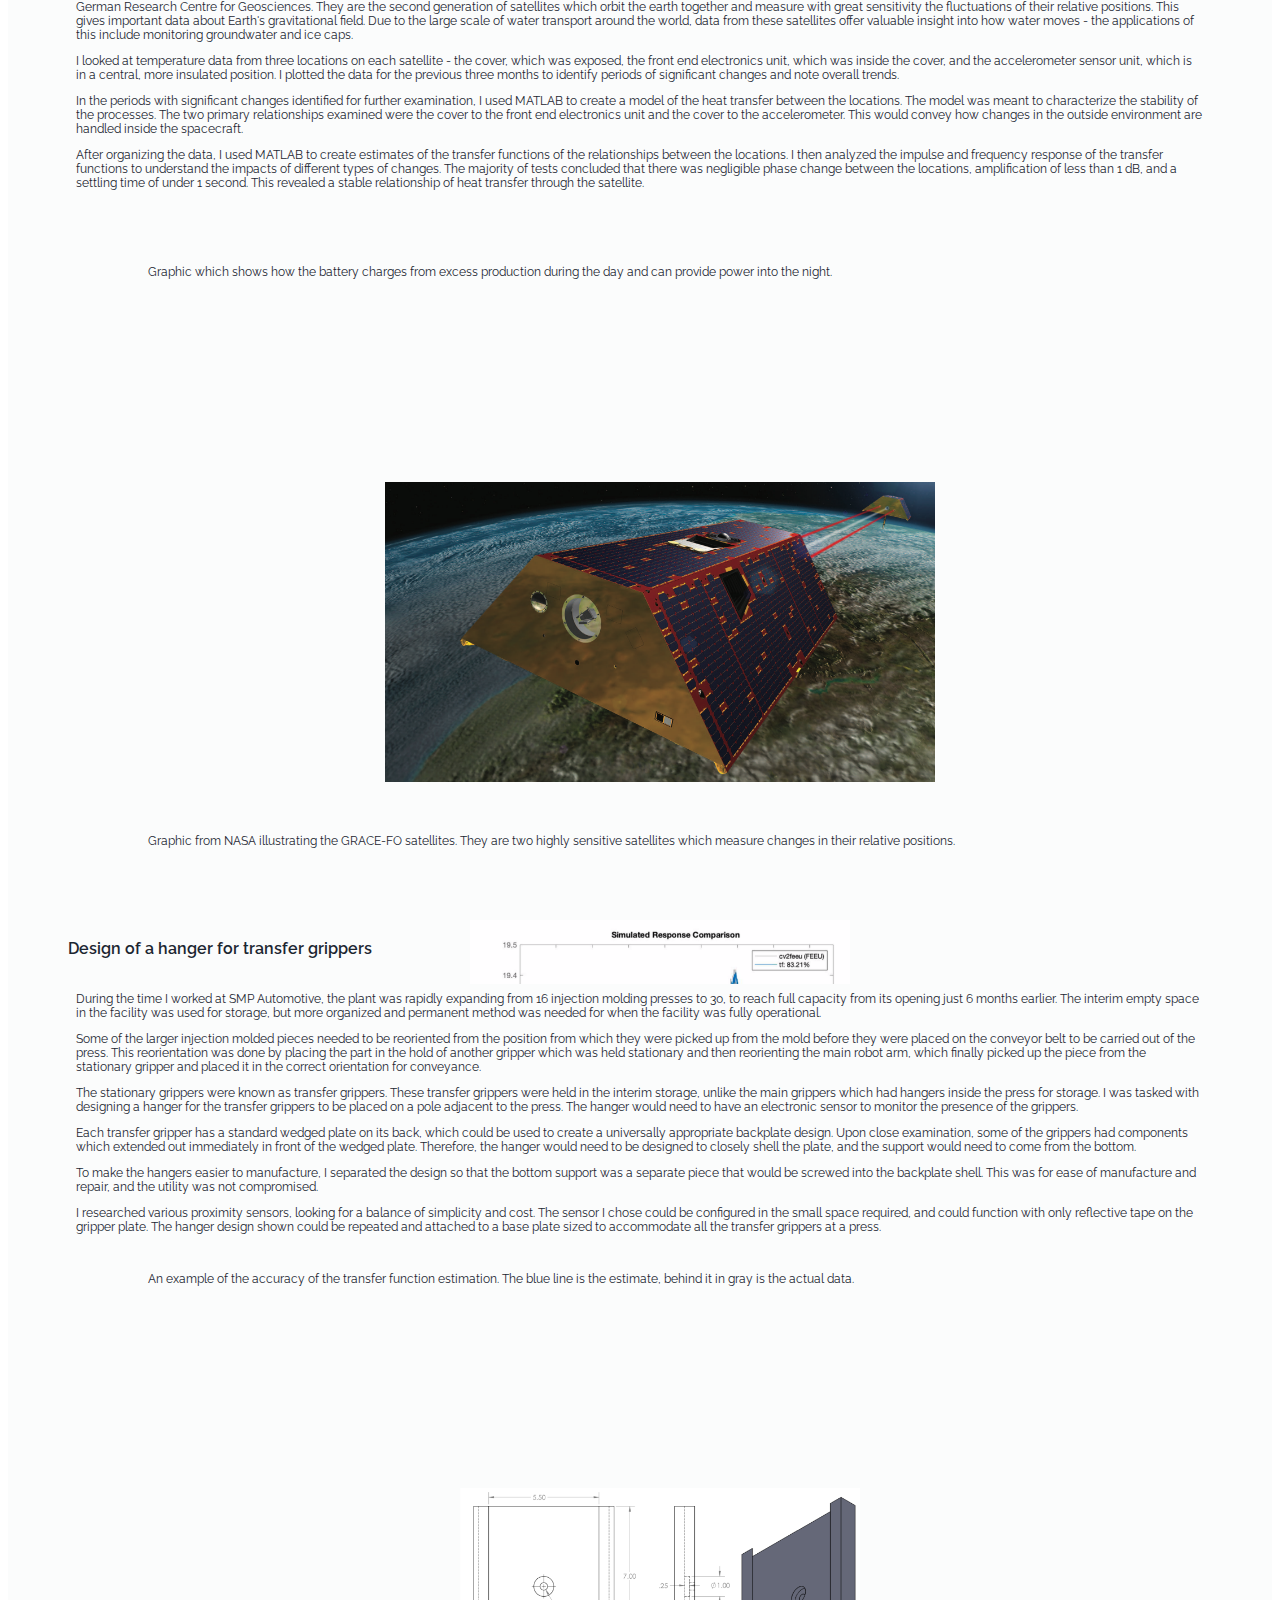
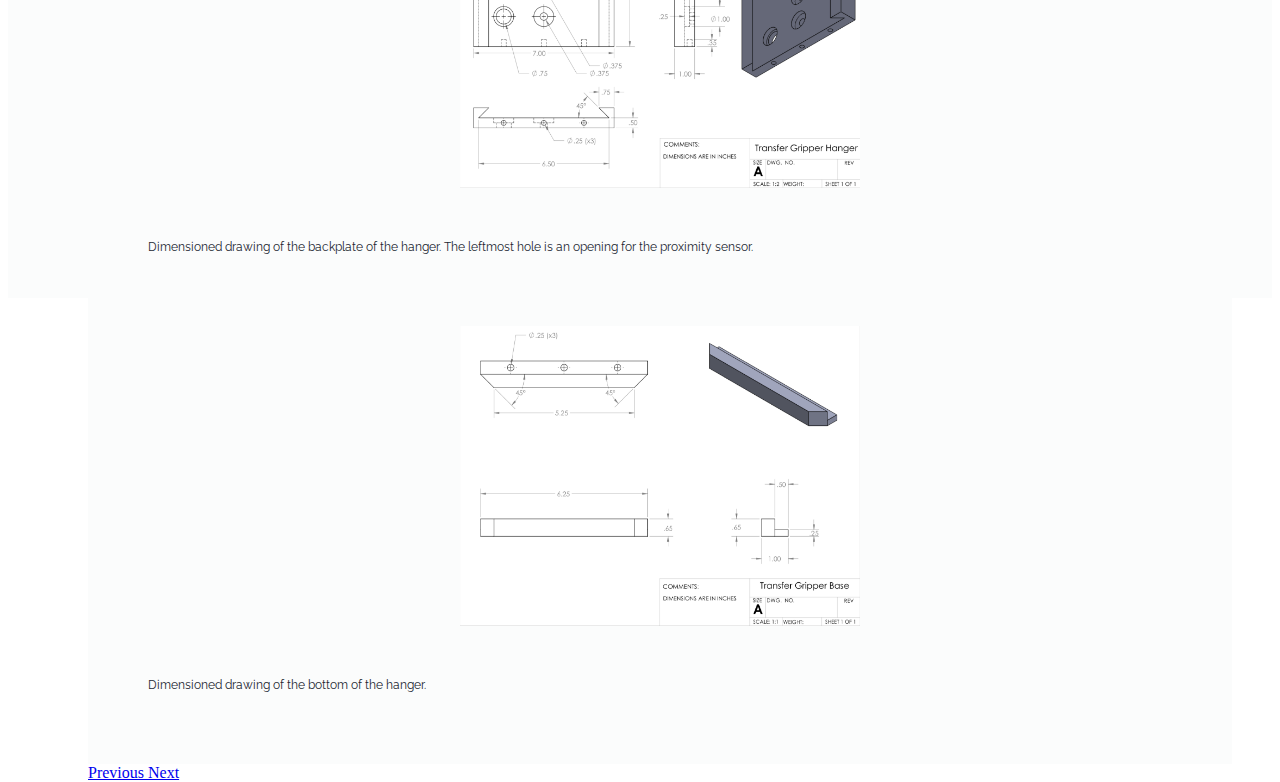
==== commit 9daa2df5: "updated image descriptions" ====
--- a/index.html
+++ b/index.html
@@ -47,7 +47,7 @@
           <div class="carousel-item">
             <img class="slide" src="./data/mems_actuator/time_response.jpg" alt="p3">
             <div class="carousel-caption">
-              <p>Time response of the device, modeled as simple mass-spring-damper system.</p>
+              <p>Time response of the device, modeled as simple mass-spring-damper system. The orange line is the settling value used to determine the time constant of the motion.</p>
             </div>
           </div>
         </div>
@@ -326,7 +326,7 @@
           <div class="carousel-item active">
             <img class="slide" src="./data/smp_hanger/backplate_drawing.jpg" alt="p1">
             <div class="carousel-caption">
-              <p>Dimensioned drawing of the backplate of the hanger. Includes an opening for the proximity sensor.</p>
+              <p>Dimensioned drawing of the backplate of the hanger. The leftmost hole is an opening for the proximity sensor.</p>
             </div>
           </div>
           <div class="carousel-item">
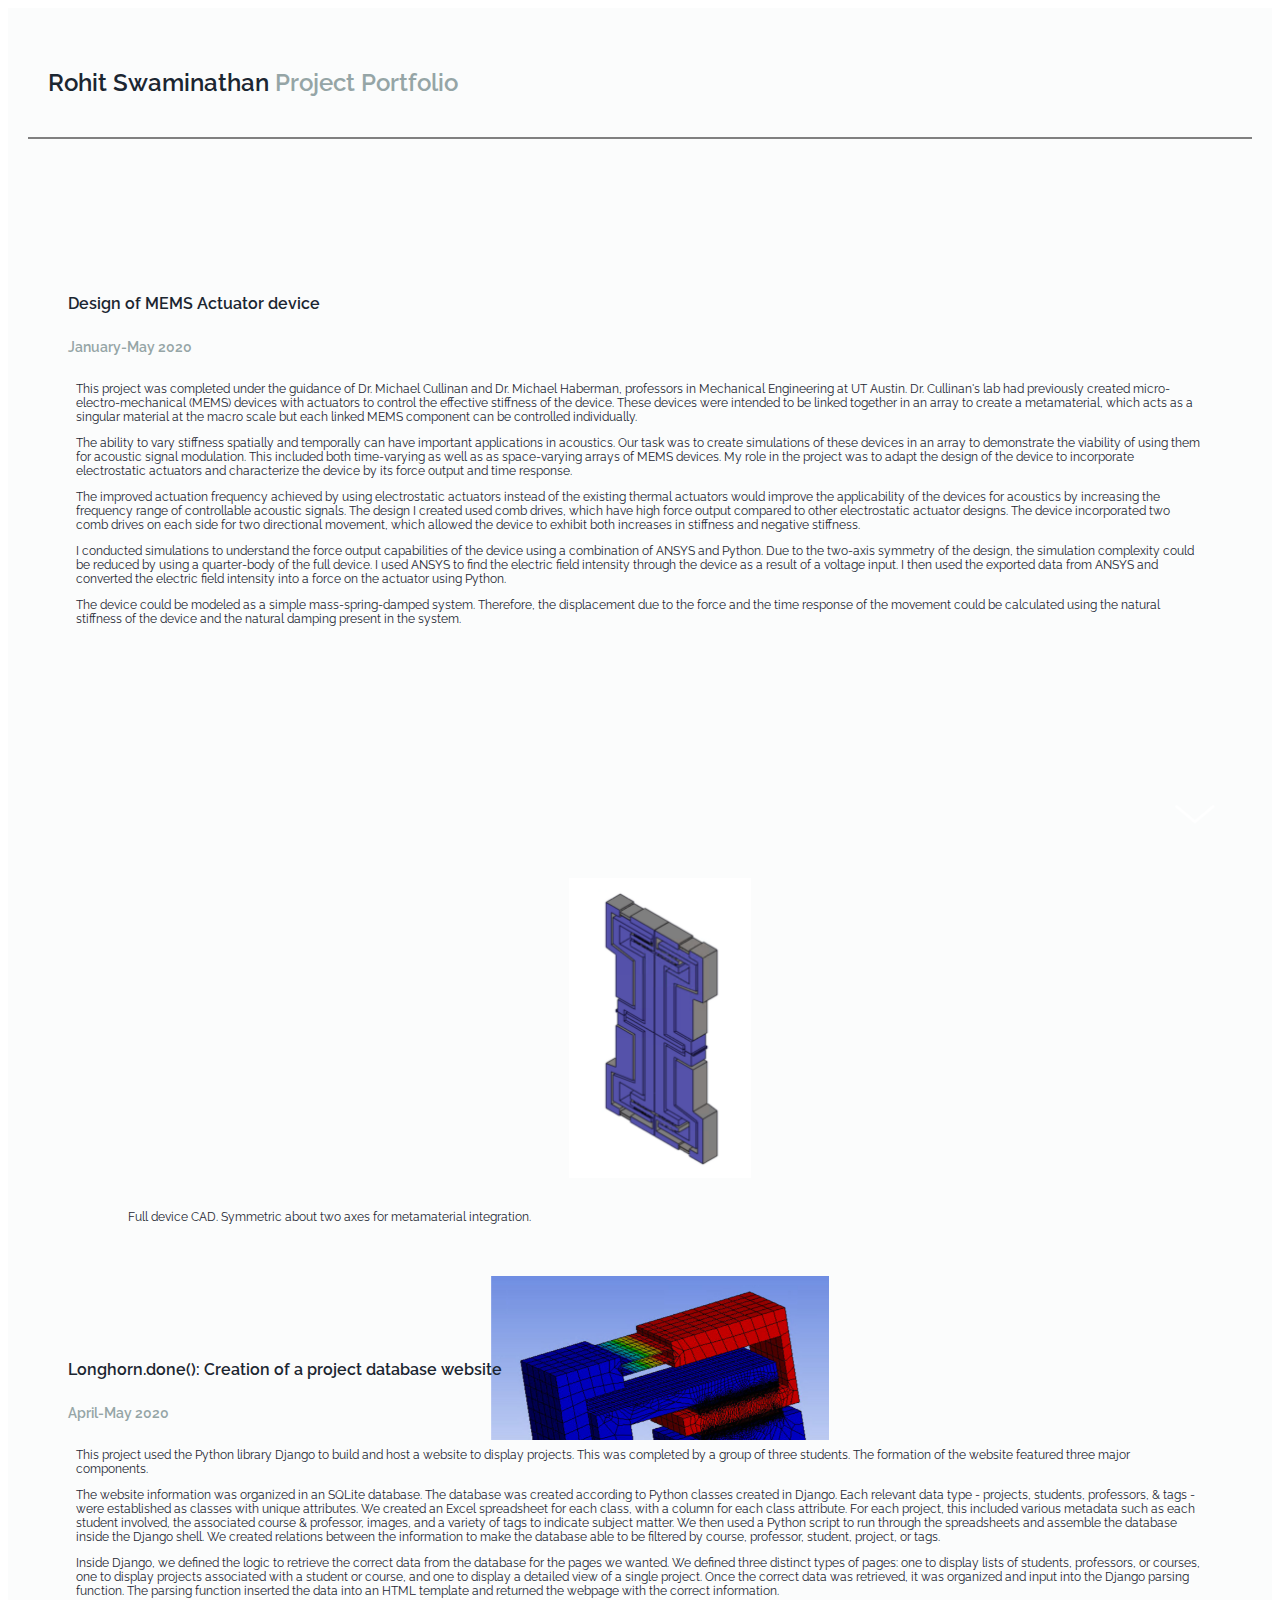
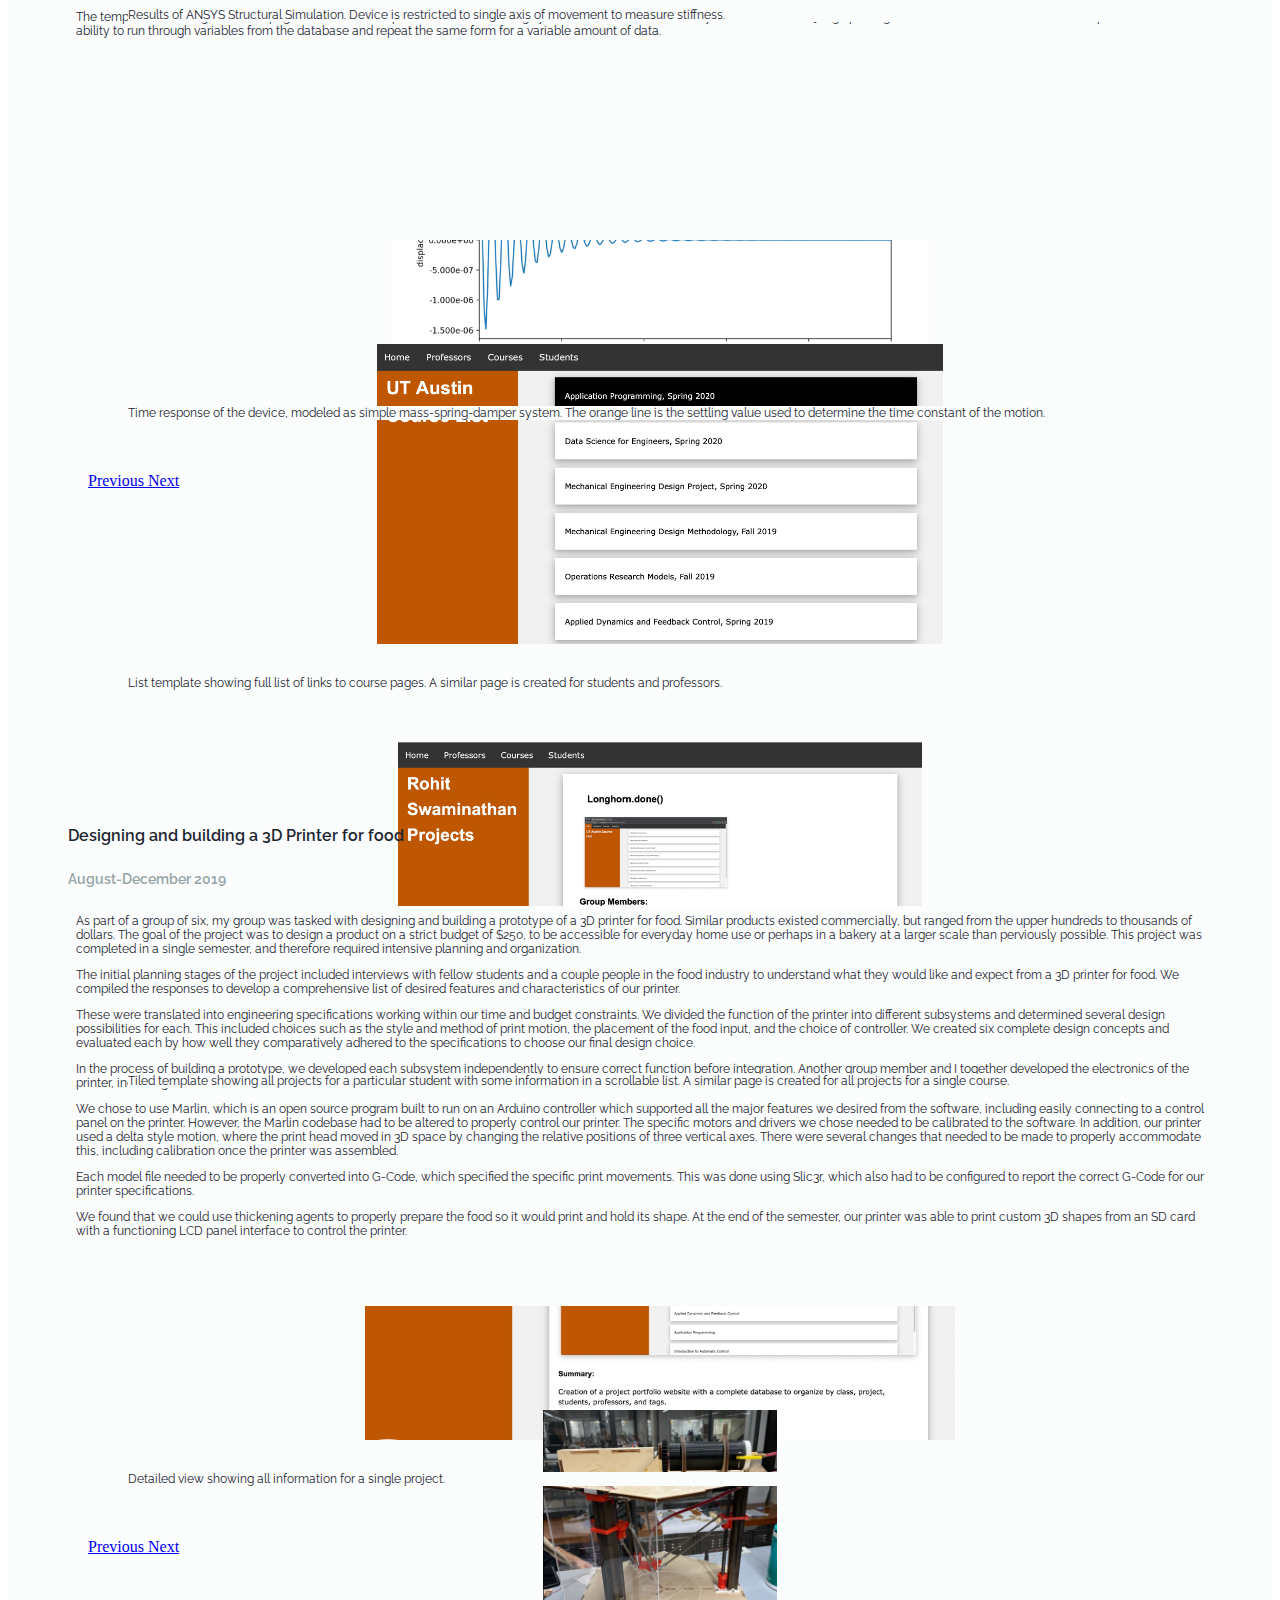
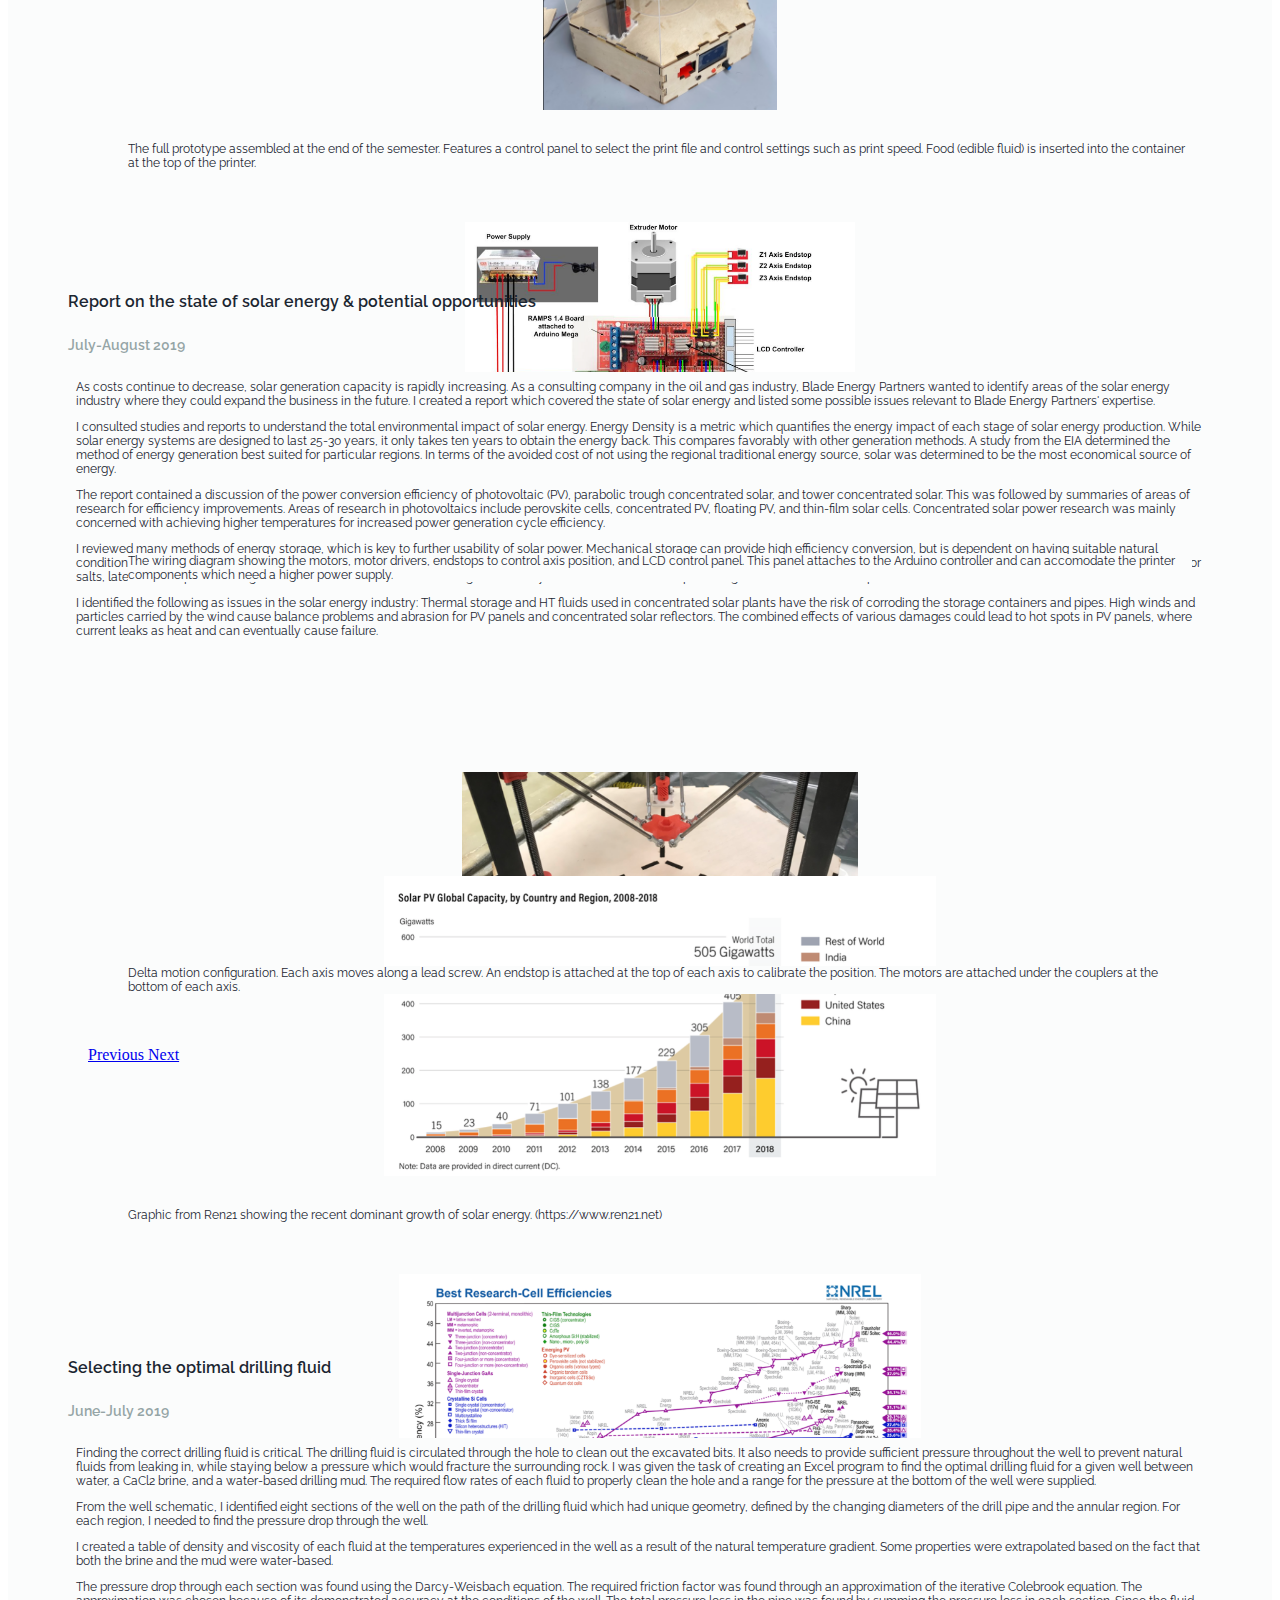
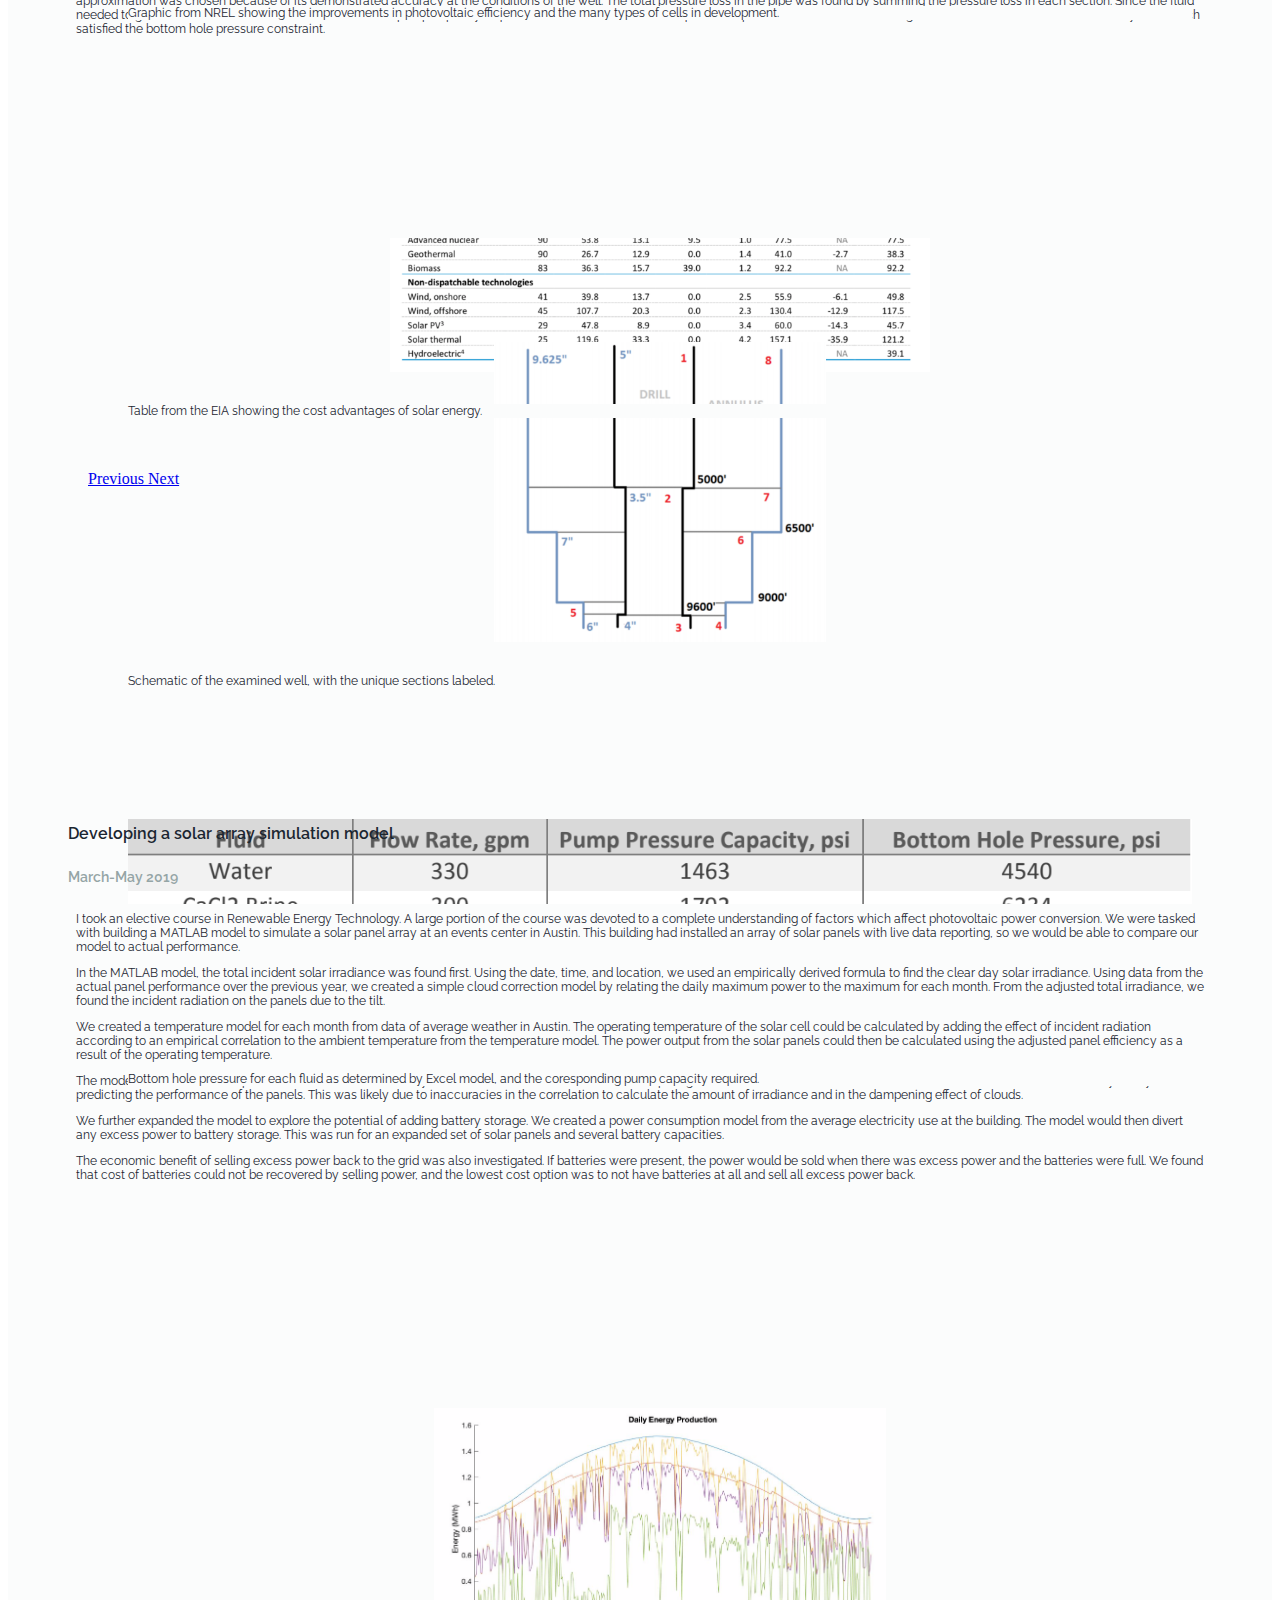
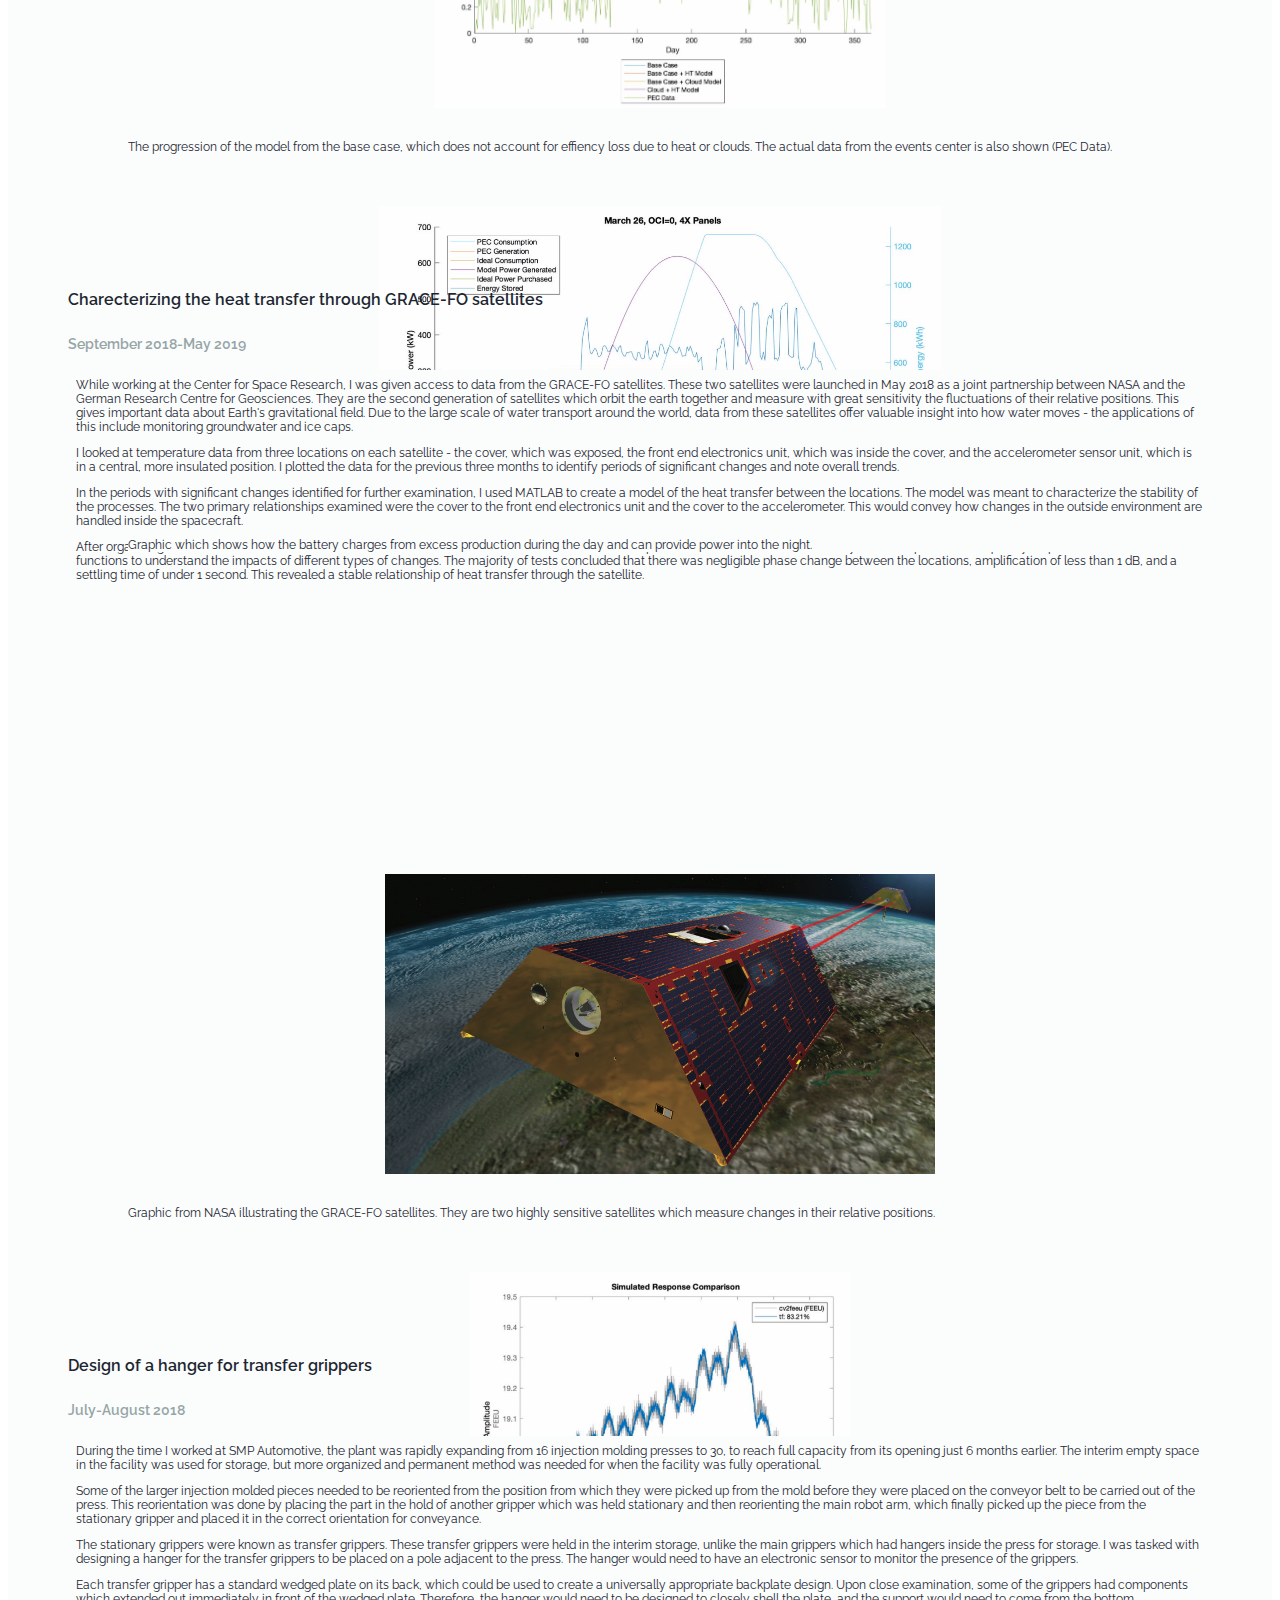
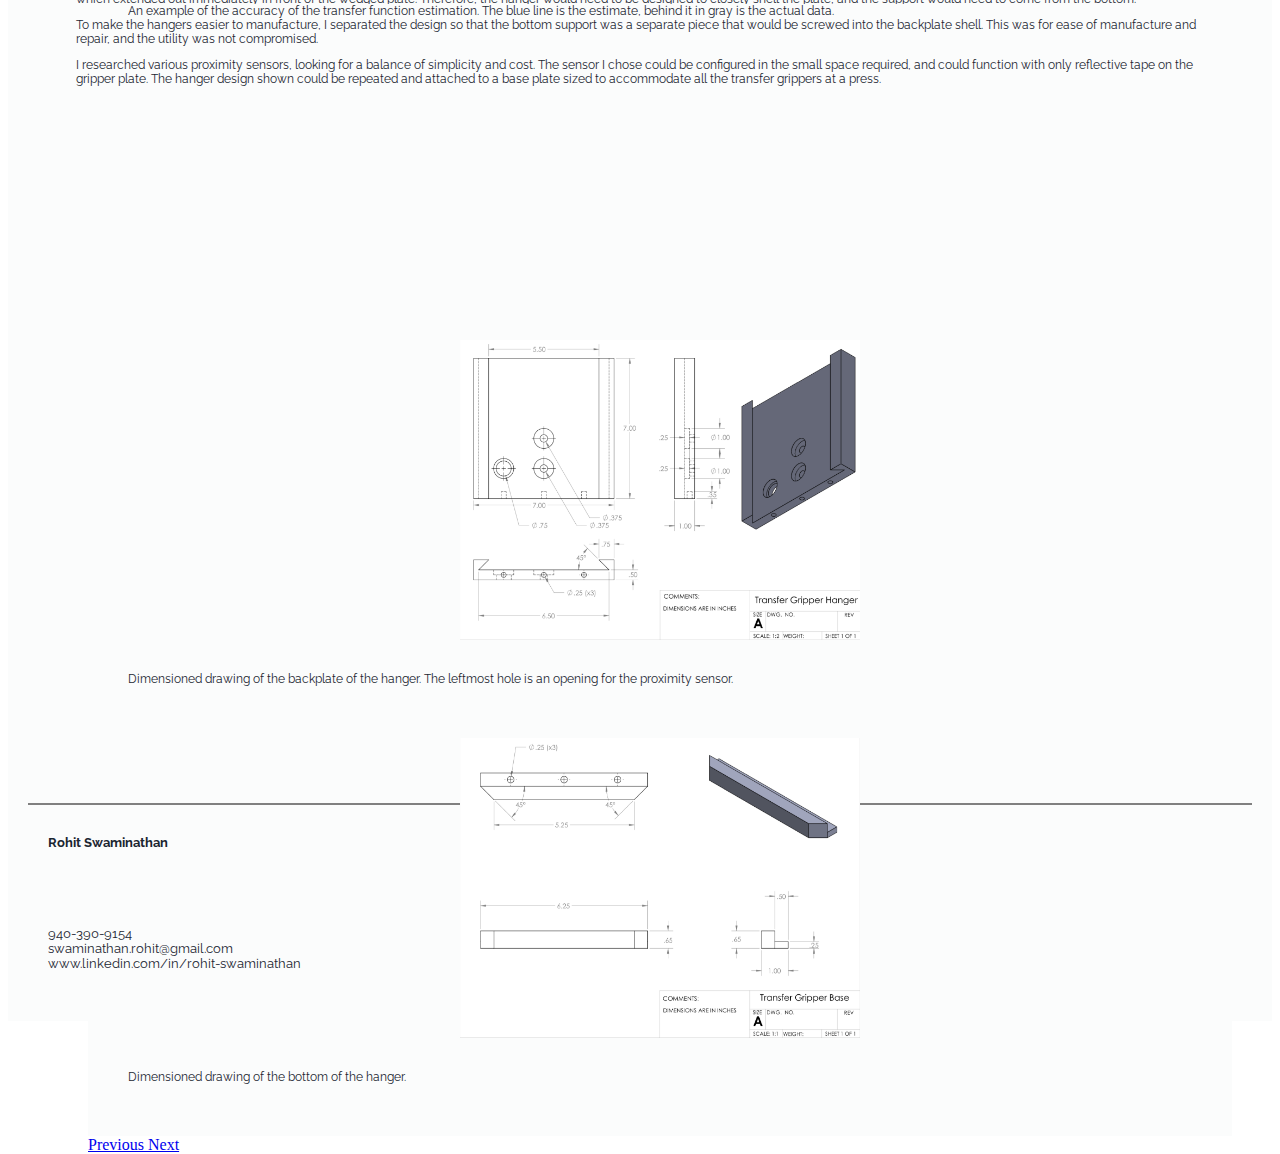
==== commit be710fc5: "added dates, fixed caption spacing, added contact info" ====
--- a/index.html
+++ b/index.html
@@ -12,7 +12,7 @@
 
     <div>
       <title>Rohit Swaminathan</title>
-      <h2 style="padding:20px">Rohit Swaminathan <span style="color:#95A5A6">Project Portfolio</span></h2>
+      <h2 style="padding:20px">Rohit Swaminathan<span style="color: #95A5A6"> Project Portfolio</span></h2>
       <hr noshade="noshade">
     </div>
 
@@ -25,6 +25,7 @@
     <div class="row" id="mems_actuator">
       <div class="col-sm">
         <h5>Design of MEMS Actuator device</h5>
+        <h4 class="secondary">January-May 2020</h4>
         <iframe src="./data/mems_actuator/mems_actuator.html" frameborder="0" width="100%" height="400"></iframe>
       </div>
       <div class="col-sm">
@@ -69,6 +70,7 @@
     <div class="row" id="project_database_website">
       <div class="col-sm">
         <h5>Longhorn.done(): Creation of a project database website</h5>
+        <h4 class="secondary">April-May 2020</h4>
         <iframe src="./data/project_database_website/project_database_website.html" frameborder="0" width="100%" height="400"></iframe>
       </div>
       <div class="col-sm">
@@ -113,6 +115,7 @@
     <div class="row" id="3d_printer_design">
       <div class="col-sm">
         <h5>Designing and building a 3D Printer for food</h5>
+        <h4 class="secondary">August-December 2019</h4>
         <iframe src="./data/3d_printer_design/3d_printer_design.html" frameborder="0" width="100%" height="400"></iframe>
       </div>
       <div class="col-sm">
@@ -157,6 +160,7 @@
     <div class="row" id="solar_research">
       <div class="col-sm">
         <h5>Report on the state of solar energy & potential opportunities</h5>
+        <h4 class="secondary">July-August 2019</h4>
         <iframe src="./data/solar_research/solar_research.html" frameborder="0" width="100%" height="400"></iframe>
       </div>
       <div class="col-sm">
@@ -201,6 +205,7 @@
     <div class="row" id="drilling_fluid">
       <div class="col-sm">
         <h5>Selecting the optimal drilling fluid</h5>
+        <h4 class="secondary">June-July 2019</h4>
         <iframe src="./data/drilling_fluid/drilling_fluid.html" frameborder="0" width="100%" height="400"></iframe>
       </div>
       <div class="col-sm">
@@ -239,6 +244,7 @@
     <div class="row" id="solar_model">
       <div class="col-sm">
         <h5>Developing a solar array simulation model</h5>
+        <h4 class="secondary">March-May 2019</h4>
         <iframe src="./data/solar_model/solar_model.html" frameborder="0" width="100%" height="400"></iframe>
       </div>
       <div class="col-sm">
@@ -277,6 +283,7 @@
     <div class="row" id="csr_research">
       <div class="col-sm">
         <h5>Charecterizing the heat transfer through GRACE-FO satellites</h5>
+        <h4 class="secondary">September 2018-May 2019</h4>
         <iframe src="./data/csr_research/csr_research.html" frameborder="0" width="100%" height="400"></iframe>
       </div>
       <div class="col-sm">
@@ -316,6 +323,7 @@
     <div class="row" id="smp_hanger">
       <div class="col-sm">
         <h5>Design of a hanger for transfer grippers</h5>
+        <h4 class="secondary">July-August 2018</h4>
         <iframe src="./data/smp_hanger/smp_hanger.html" frameborder="0" width="100%" height="400"></iframe>
       </div>
       <div class="col-sm">
@@ -352,6 +360,13 @@
       </div>
     </div>
 
+    </div>
+
+    <div>
+      <hr noshade="noshade">
+      <h6 style="font-weight: bold">Rohit Swaminathan</h6>
+      <h6><br><h6>
+      <h6>940-390-9154<br>swaminathan.rohit@gmail.com<br>www.linkedin.com/in/rohit-swaminathan</h6>
     </div>
 
     <script src="https://code.jquery.com/jquery-3.5.1.slim.min.js" integrity="sha384-DfXdz2htPH0lsSSs5nCTpuj/zy4C+OGpamoFVy38MVBnE+IbbVYUew+OrCXaRkfj" crossorigin="anonymous"></script>
--- a/styles.css
+++ b/styles.css
@@ -27,14 +27,21 @@
 h5 {
   font-family: 'Raleway', sans-serif;
   font-weight: 600;
-  font-size:16px;
+  font-size: 16px;
   color: var(--text-color);
+}
+
+h4 {
+  font-family: 'Raleway', sans-serif;
+  font-weight: 600;
+  font-size: 14px;
 }
 
 h6 {
   font-family: 'Raleway', sans-serif;
   font-weight: 400;
-  font-size:16px;
+  font-size: 13px;
+  padding-left: 20px;
   color: var(--text-color);
 }
 
@@ -42,6 +49,10 @@
   font-family: 'Raleway', sans-serif;
   font-size:12px;
   color: var(--text-color);
+}
+
+.secondary {
+  color: #95A5A6;
 }
 
 .slide {
@@ -59,10 +70,11 @@
 }
 
 .carousel-caption {
-  width:100%;
-  height:100%;
-  left:0;
+  width: 100%;
   position: relative;
+  left: 0;
+  top: 0;
+  padding: 0px;
 }
 
 .carousel-control-prev-icon,
@@ -88,5 +100,5 @@
 }
 
 .row {
-  margin-bottom: 50px;
+  margin-bottom: 75px;
 }
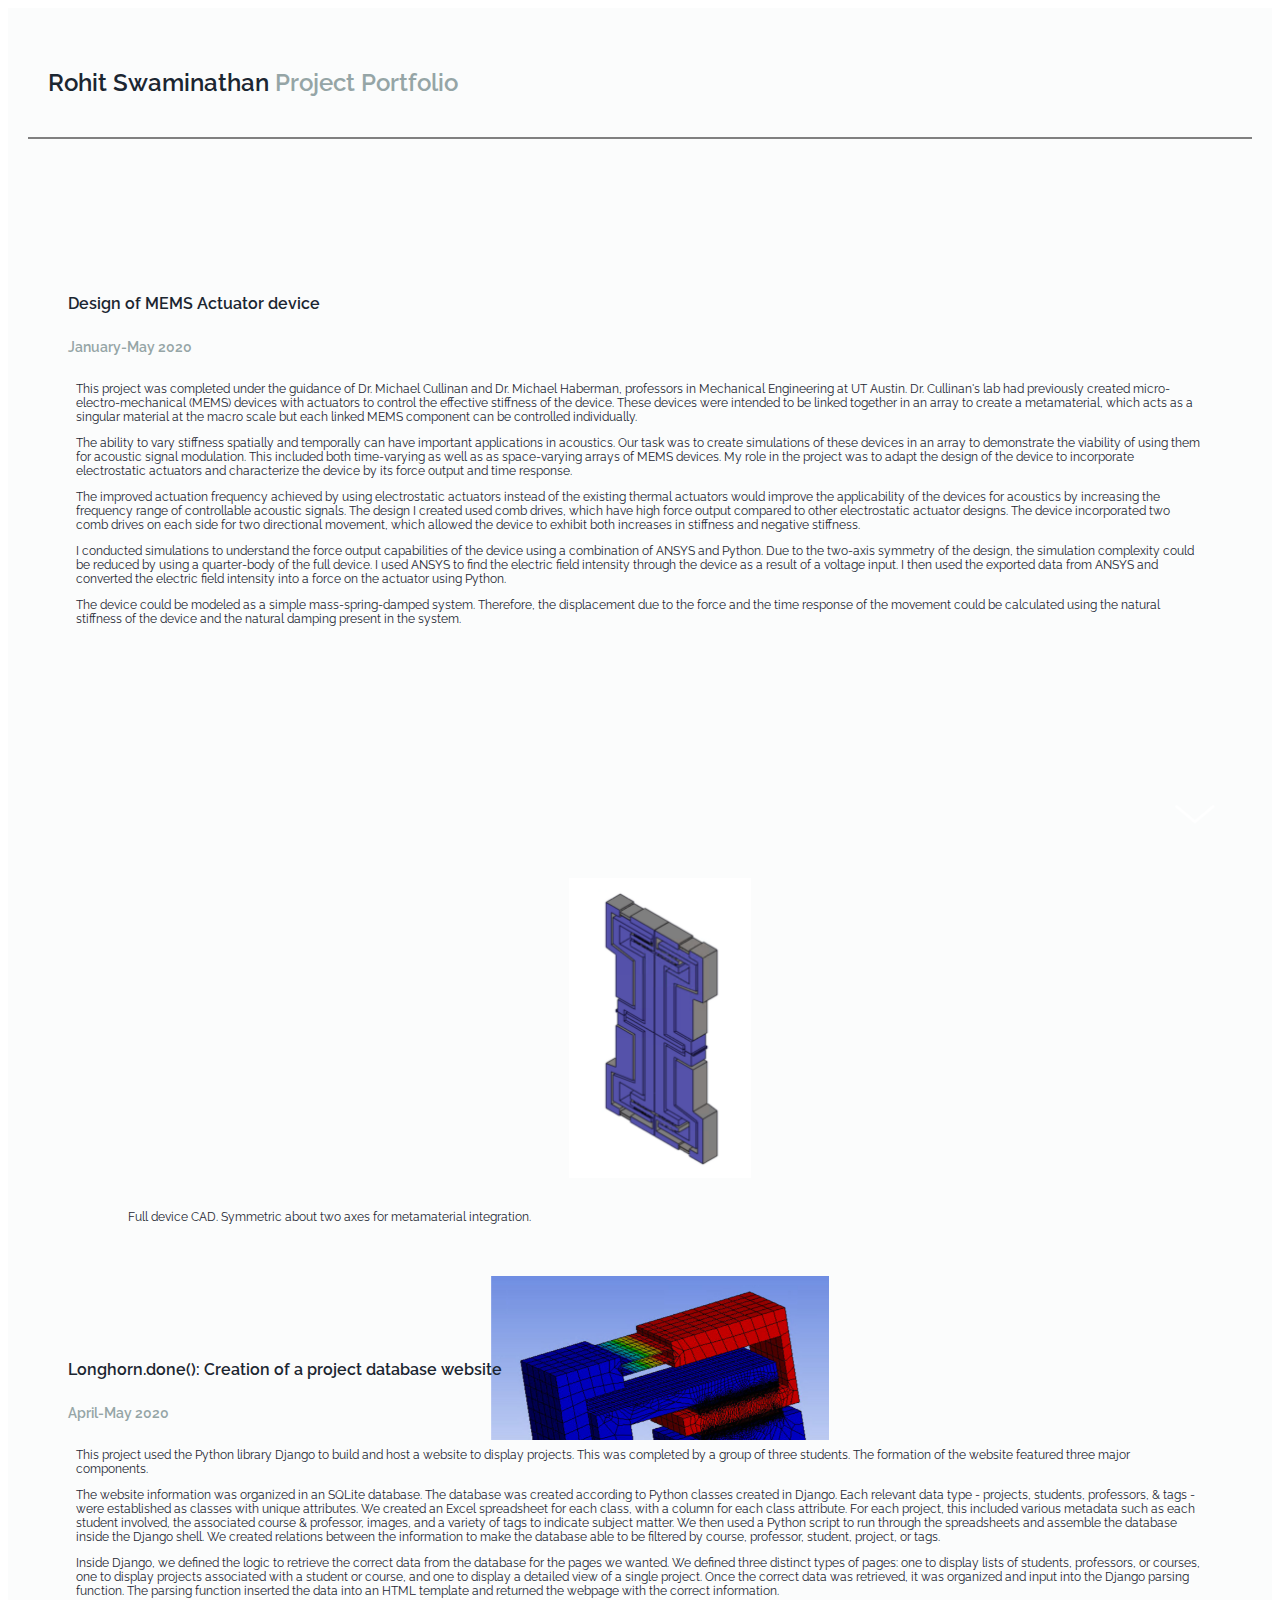
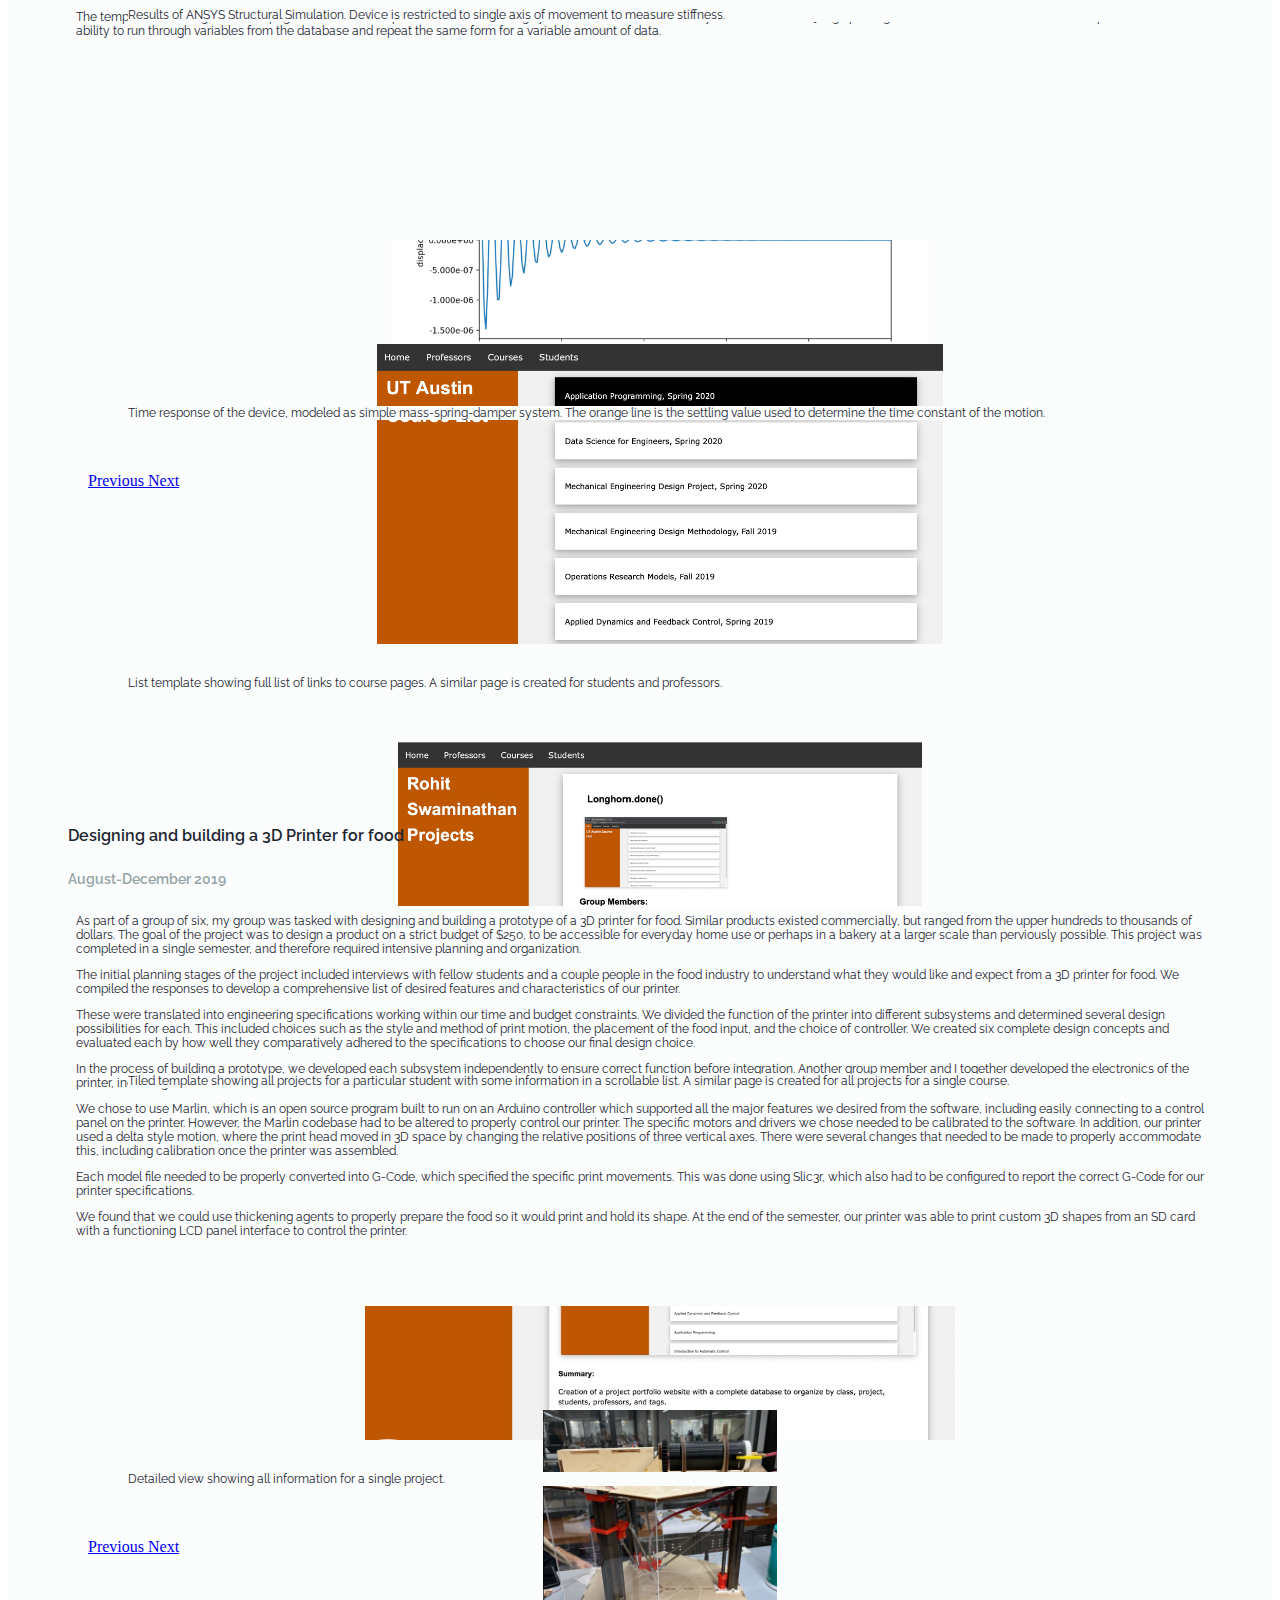
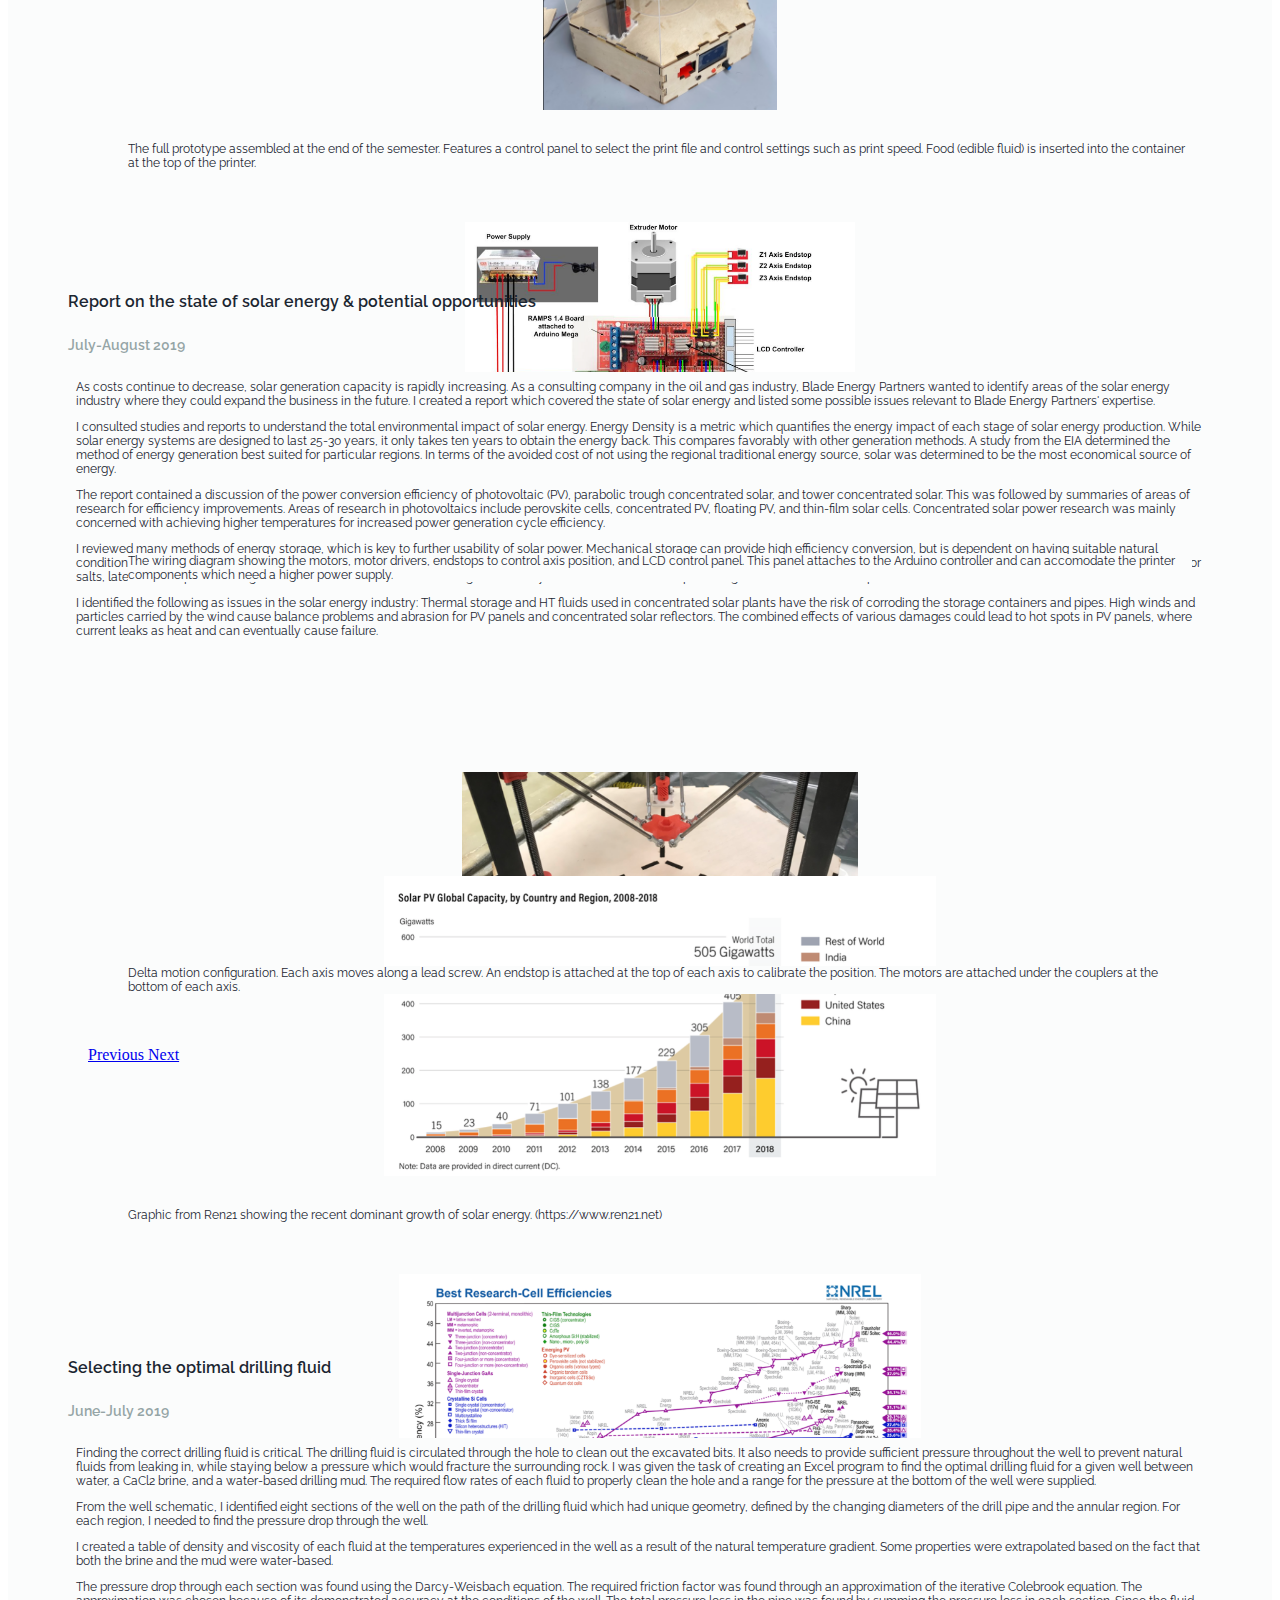
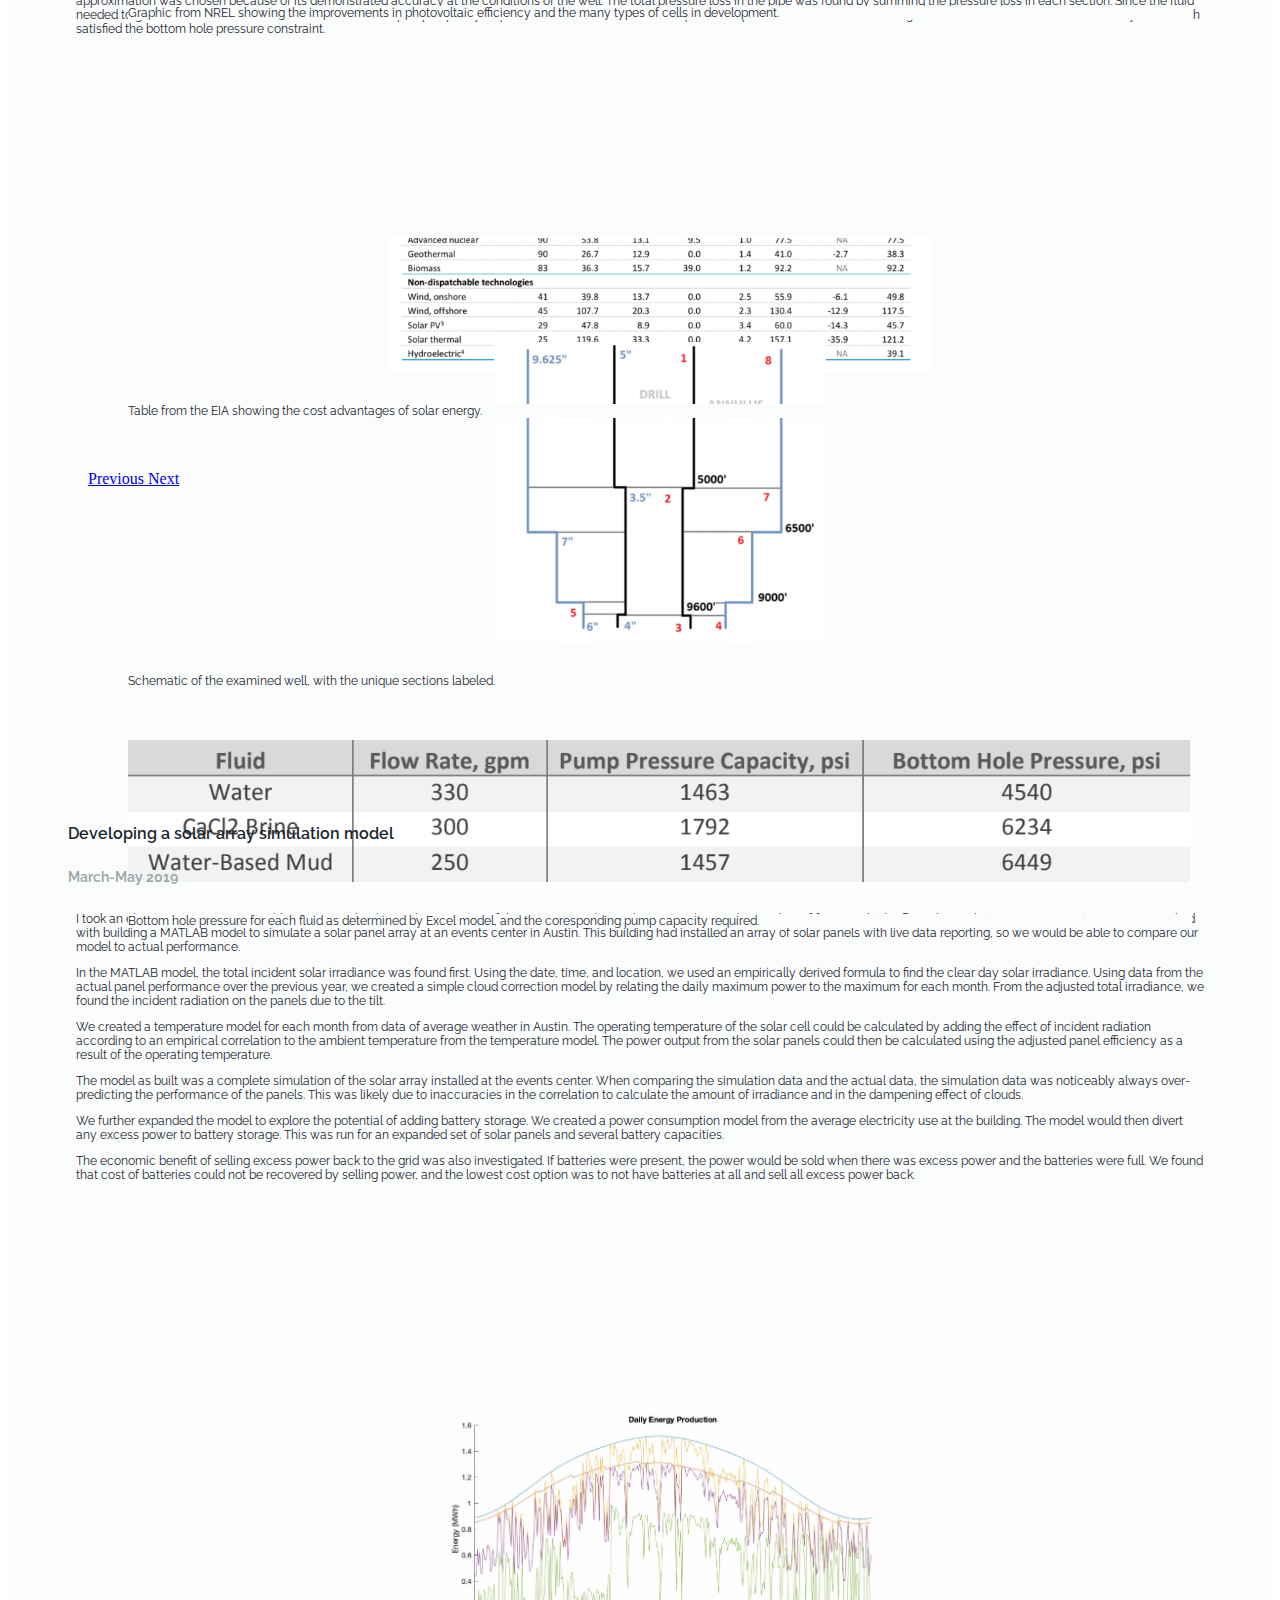
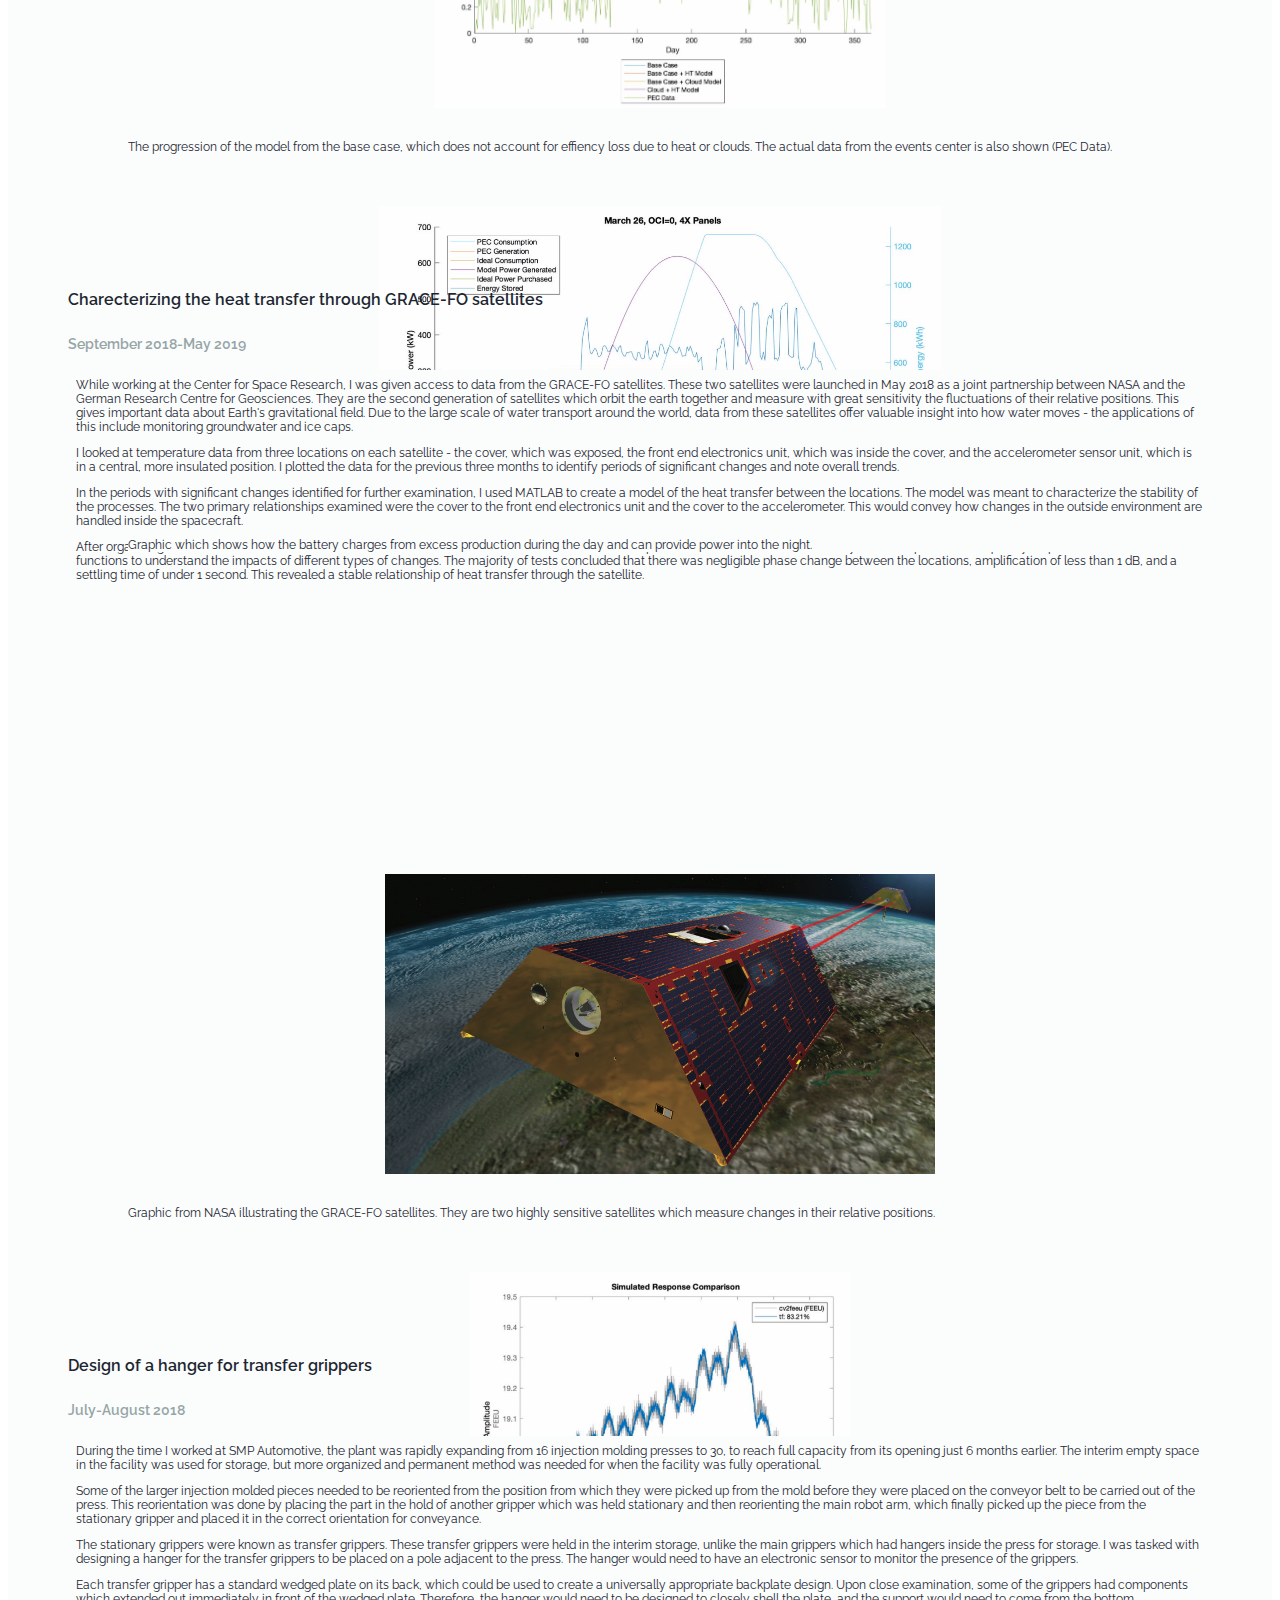
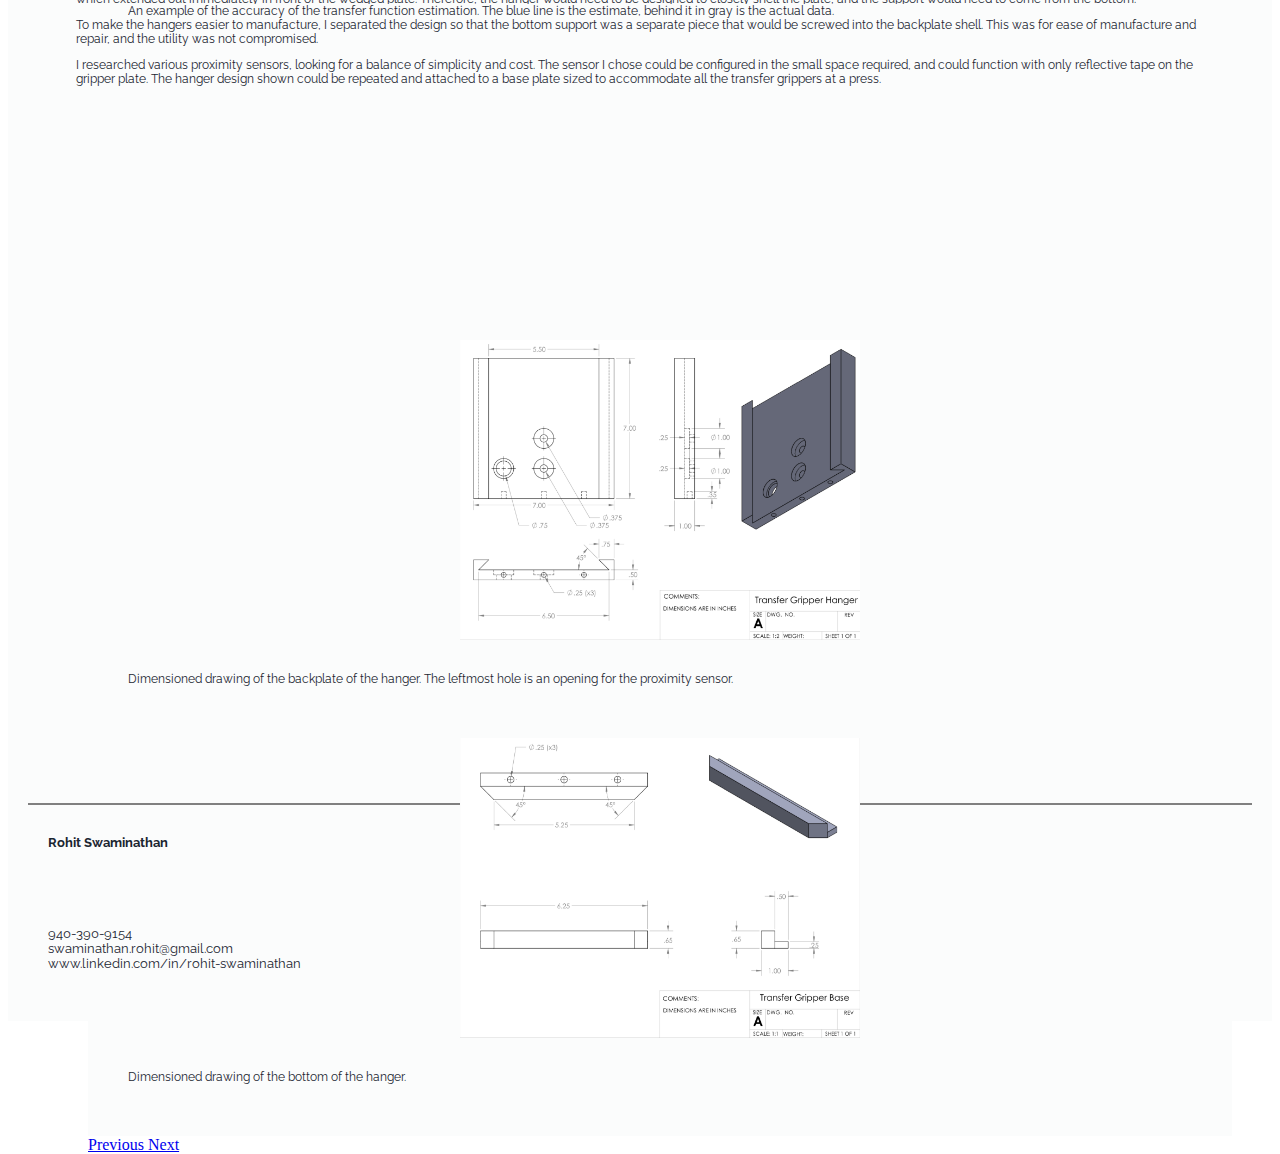
==== commit de7efd9d: "updated carousel - touch" ====
--- a/index.html
+++ b/index.html
@@ -29,7 +29,7 @@
         <iframe src="./data/mems_actuator/mems_actuator.html" frameborder="0" width="100%" height="400"></iframe>
       </div>
       <div class="col-sm">
-        <div id="carousel_mems_actuator" class="carousel slide" data-interval="false">
+        <div id="carousel_mems_actuator" class="carousel slide" data-interval="false" touch="true">
 
         <!-- Wrapper for slides -->
         <div class="carousel-inner">
@@ -74,7 +74,7 @@
         <iframe src="./data/project_database_website/project_database_website.html" frameborder="0" width="100%" height="400"></iframe>
       </div>
       <div class="col-sm">
-        <div id="carousel_project_database_website" class="carousel slide" data-interval="false">
+        <div id="carousel_project_database_website" class="carousel slide" data-interval="false" touch="true">
 
         <!-- Wrapper for slides -->
         <div class="carousel-inner">
@@ -119,7 +119,7 @@
         <iframe src="./data/3d_printer_design/3d_printer_design.html" frameborder="0" width="100%" height="400"></iframe>
       </div>
       <div class="col-sm">
-        <div id="carousel_3d_printer_design" class="carousel slide" data-interval="false">
+        <div id="carousel_3d_printer_design" class="carousel slide" data-interval="false" touch="true">
 
         <!-- Wrapper for slides -->
         <div class="carousel-inner">
@@ -164,7 +164,7 @@
         <iframe src="./data/solar_research/solar_research.html" frameborder="0" width="100%" height="400"></iframe>
       </div>
       <div class="col-sm">
-        <div id="carousel_solar_research" class="carousel slide" data-interval="false">
+        <div id="carousel_solar_research" class="carousel slide" data-interval="false" touch="true">
 
         <!-- Wrapper for slides -->
         <div class="carousel-inner">
@@ -209,7 +209,7 @@
         <iframe src="./data/drilling_fluid/drilling_fluid.html" frameborder="0" width="100%" height="400"></iframe>
       </div>
       <div class="col-sm">
-        <div id="carousel_drill_fluid" class="carousel slide" data-interval="false">
+        <div id="carousel_drill_fluid" class="carousel slide" data-interval="false" touch="true">
 
         <!-- Wrapper for slides -->
         <div class="carousel-inner">
@@ -248,7 +248,7 @@
         <iframe src="./data/solar_model/solar_model.html" frameborder="0" width="100%" height="400"></iframe>
       </div>
       <div class="col-sm">
-        <div id="carousel_solar_model" class="carousel slide" data-interval="false">
+        <div id="carousel_solar_model" class="carousel slide" data-interval="false" touch="true">
 
         <!-- Wrapper for slides -->
         <div class="carousel-inner">
@@ -287,7 +287,7 @@
         <iframe src="./data/csr_research/csr_research.html" frameborder="0" width="100%" height="400"></iframe>
       </div>
       <div class="col-sm">
-        <div id="carousel_csr_research" class="carousel slide" data-interval="false">
+        <div id="carousel_csr_research" class="carousel slide" data-interval="false" touch="true">
 
         <!-- Wrapper for slides -->
         <div class="carousel-inner">
@@ -327,7 +327,7 @@
         <iframe src="./data/smp_hanger/smp_hanger.html" frameborder="0" width="100%" height="400"></iframe>
       </div>
       <div class="col-sm">
-        <div id="carousel_smp_hanger" class="carousel slide" data-interval="false">
+        <div id="carousel_smp_hanger" class="carousel slide" data-interval="false" touch="true">
 
         <!-- Wrapper for slides -->
         <div class="carousel-inner">
--- a/styles.css
+++ b/styles.css
@@ -55,18 +55,18 @@
   color: #95A5A6;
 }
 
+.icon {
+  height: 100%;
+  width: 100%;
+  object-fit: contain;
+}
+
 .slide {
-  height: 300px;
+  max-height: 300px;
   width: 100%;
   vertical-align: middle;
   object-fit: contain;
   margin-bottom: 20px;
-}
-
-.icon {
-  height: 100%;
-  width: 100%;
-  object-fit: contain;
 }
 
 .carousel-caption {
@@ -77,10 +77,16 @@
   padding: 0px;
 }
 
+.carousel-control {
+  padding: 0px;
+  position: relative;
+  top: 50%;
+  z-index: 5;
+  display: inline-block;
+}
+
 .carousel-control-prev-icon,
 .carousel-control-next-icon {
-  height: 20px;
-  width: 20px;
   filter: invert(50%);
 }
 
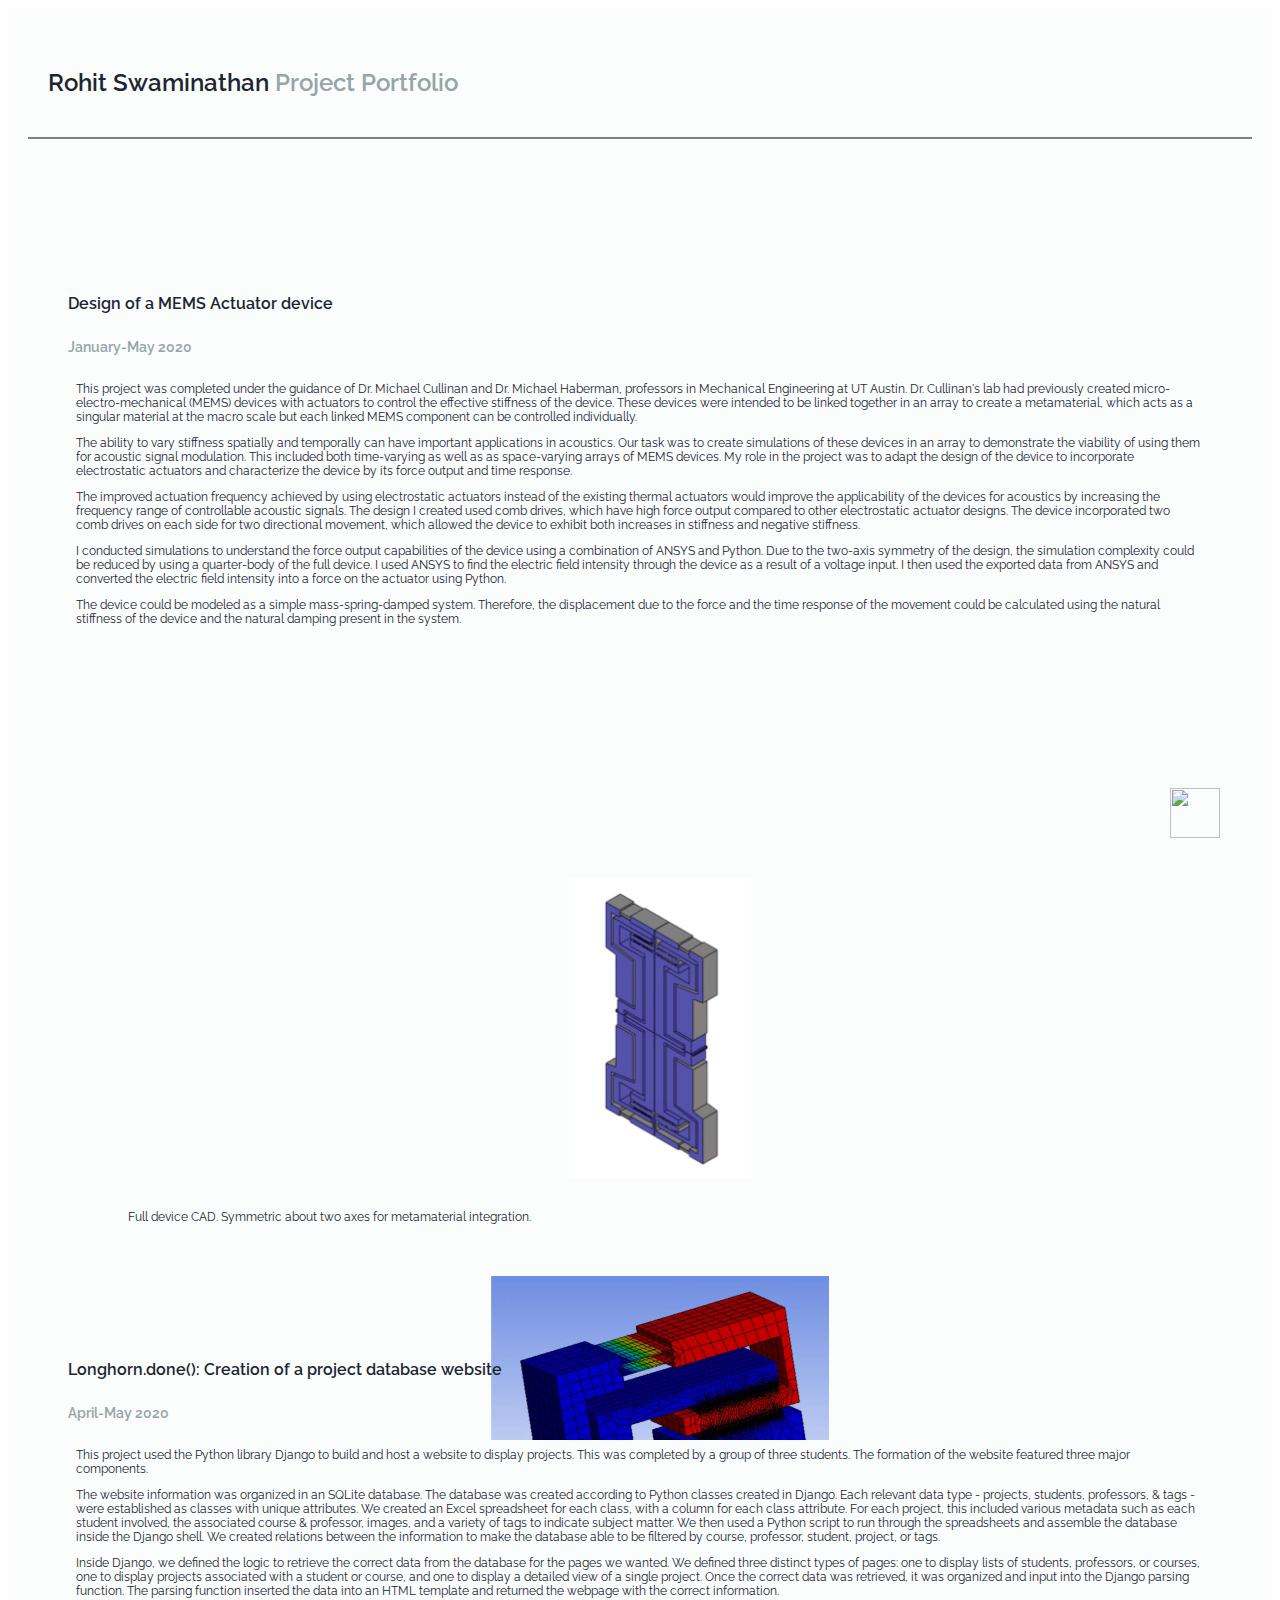
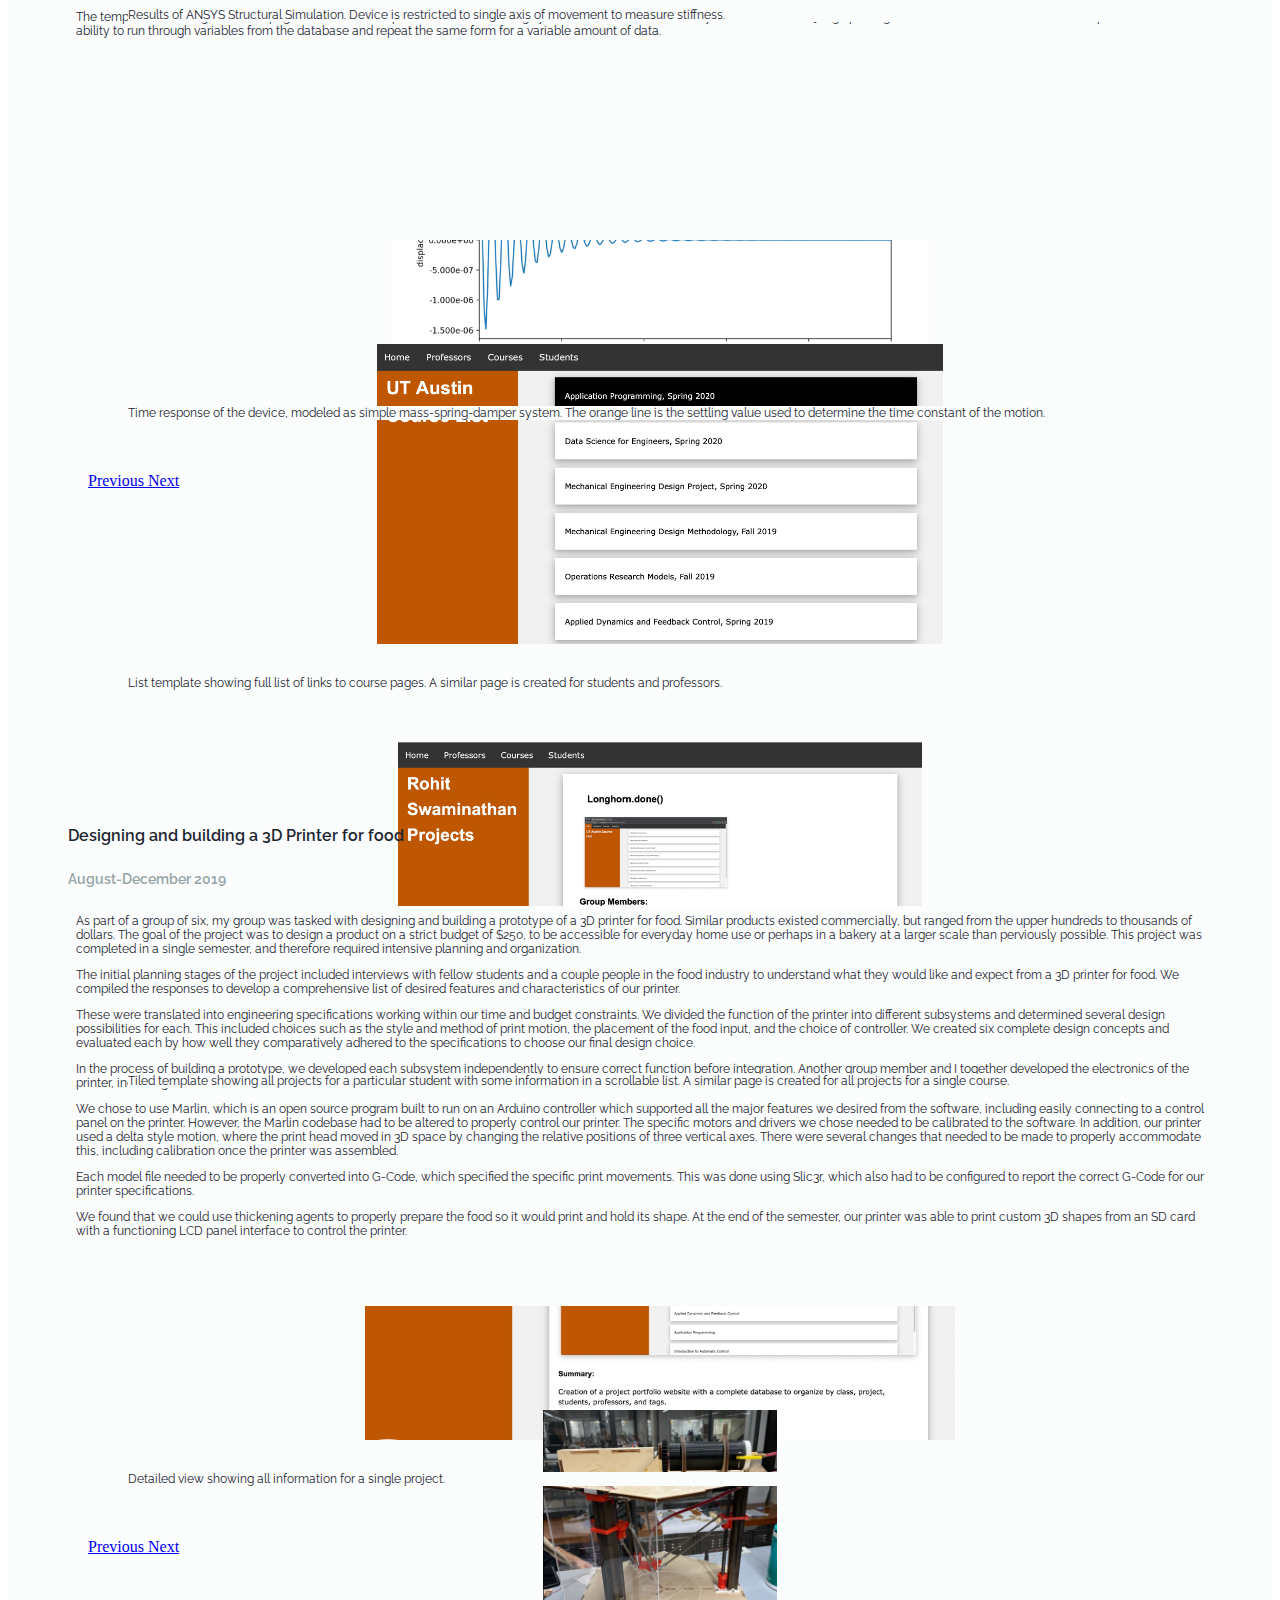
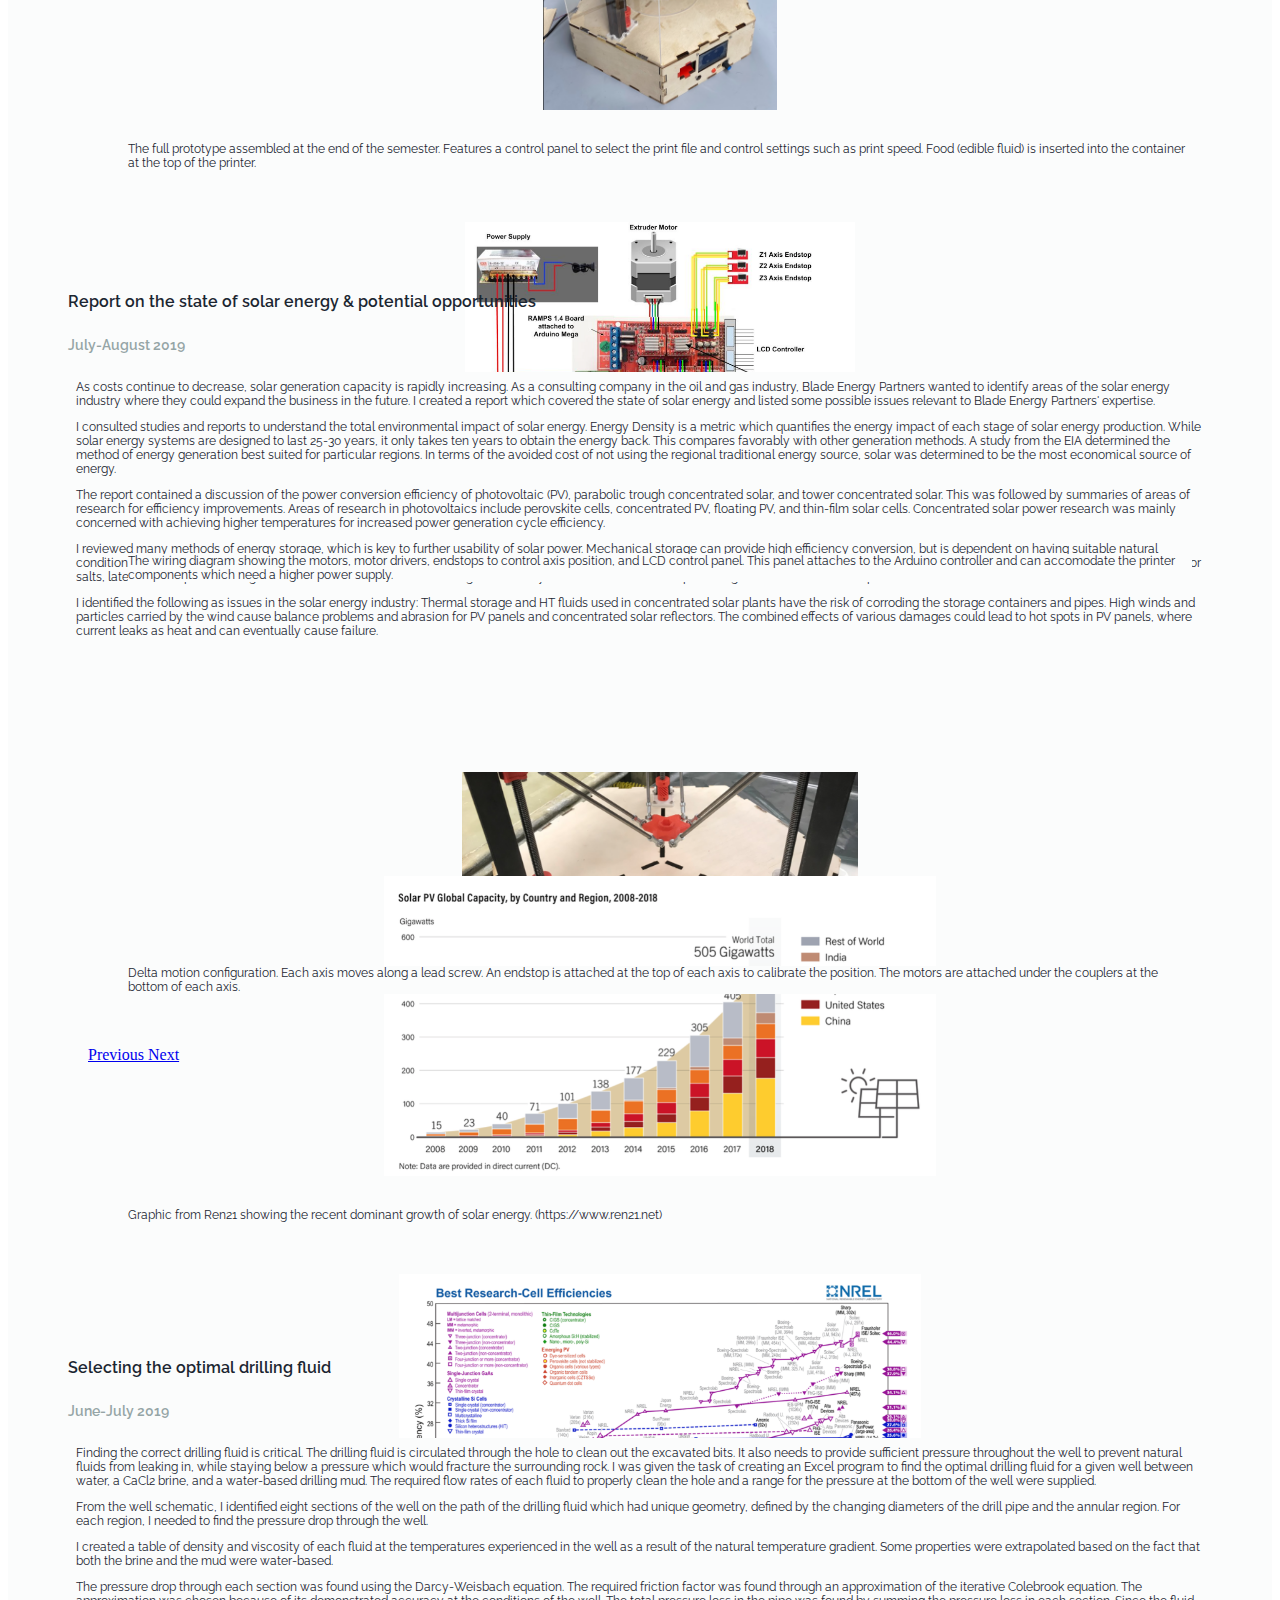
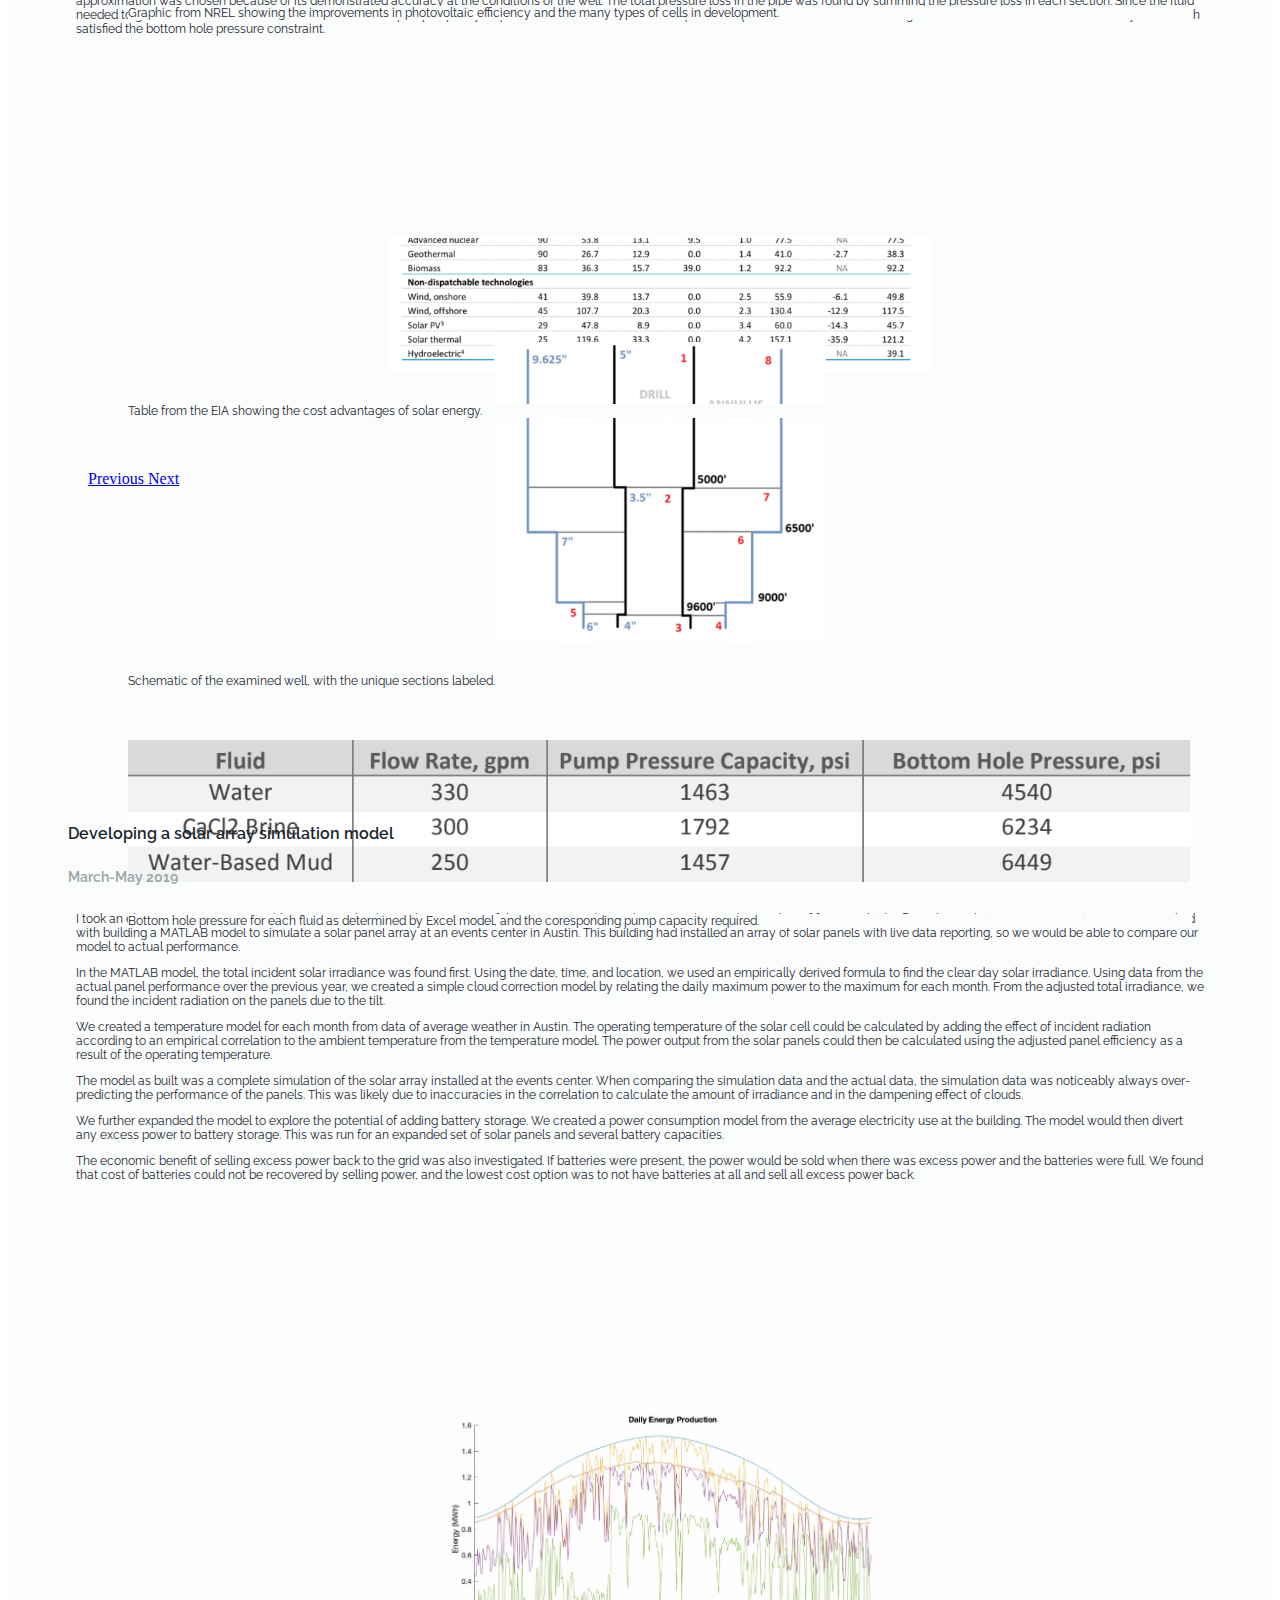
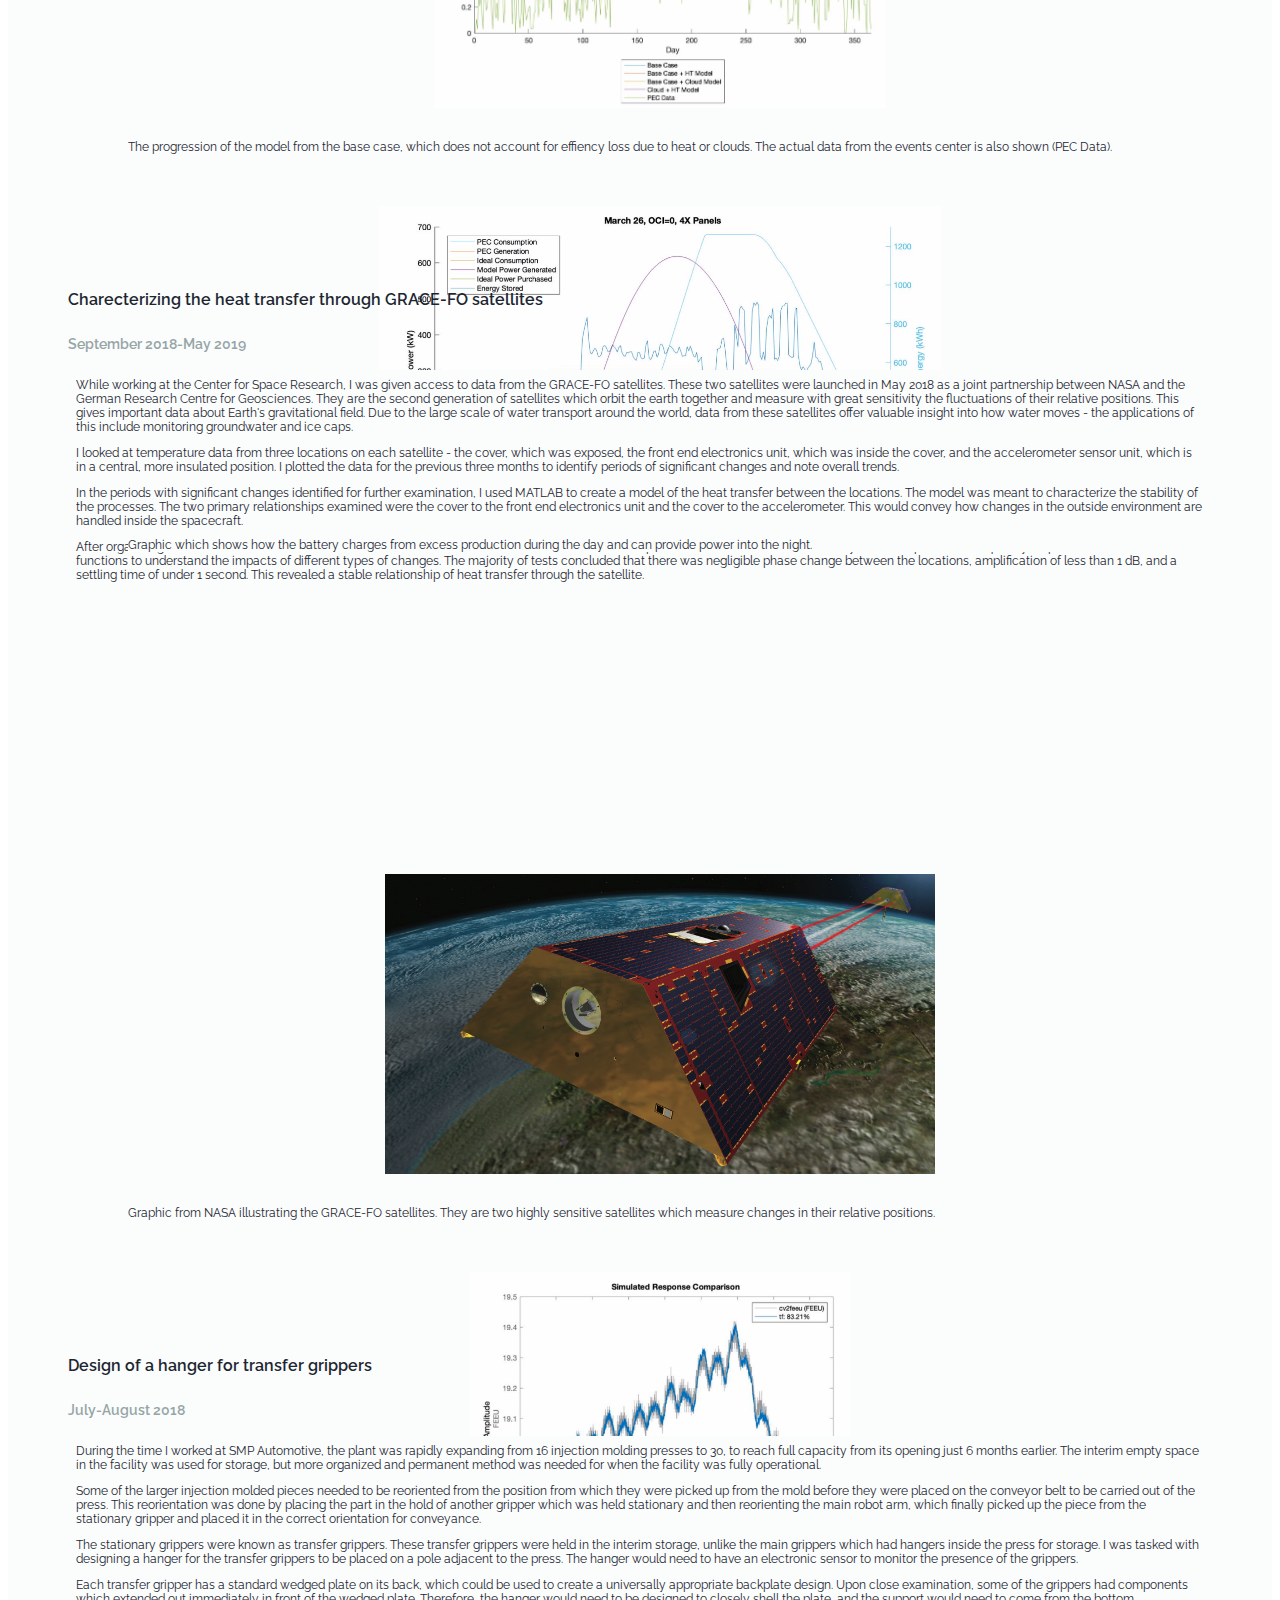
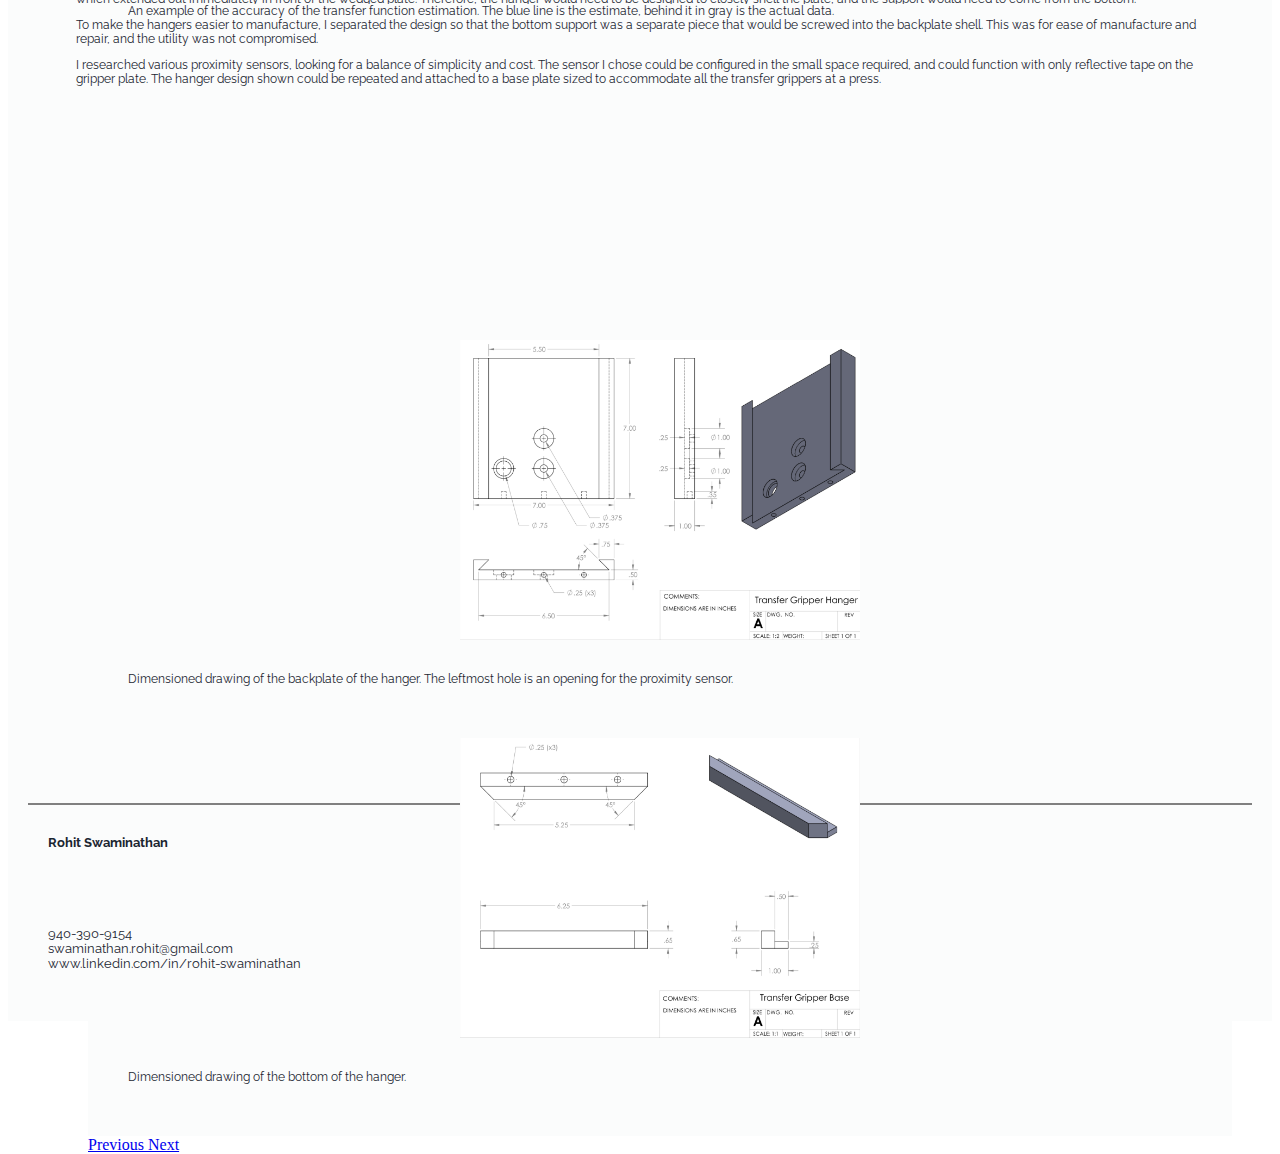
==== commit 96555577: "updated carousel -touch" ====
--- a/index.html
+++ b/index.html
@@ -19,12 +19,12 @@
     <div class="container-fluid">
 
     <div>
-    <a class="btn btn-primary btn-circle fab" href="#" role="button" id="next_button" onclick="next()"><img class="icon" src="./data/icon/arrow.png" width="50" /></a>
+    <a class="btn btn-primary btn-circle fab" href="#" role="button" id="next_button" onclick="next()"><img class="icon" src="./data/icon/up.png" width="50" /></a>
     </div>
 
     <div class="row" id="mems_actuator">
       <div class="col-sm">
-        <h5>Design of MEMS Actuator device</h5>
+        <h5>Design of a MEMS Actuator device</h5>
         <h4 class="secondary">January-May 2020</h4>
         <iframe src="./data/mems_actuator/mems_actuator.html" frameborder="0" width="100%" height="400"></iframe>
       </div>
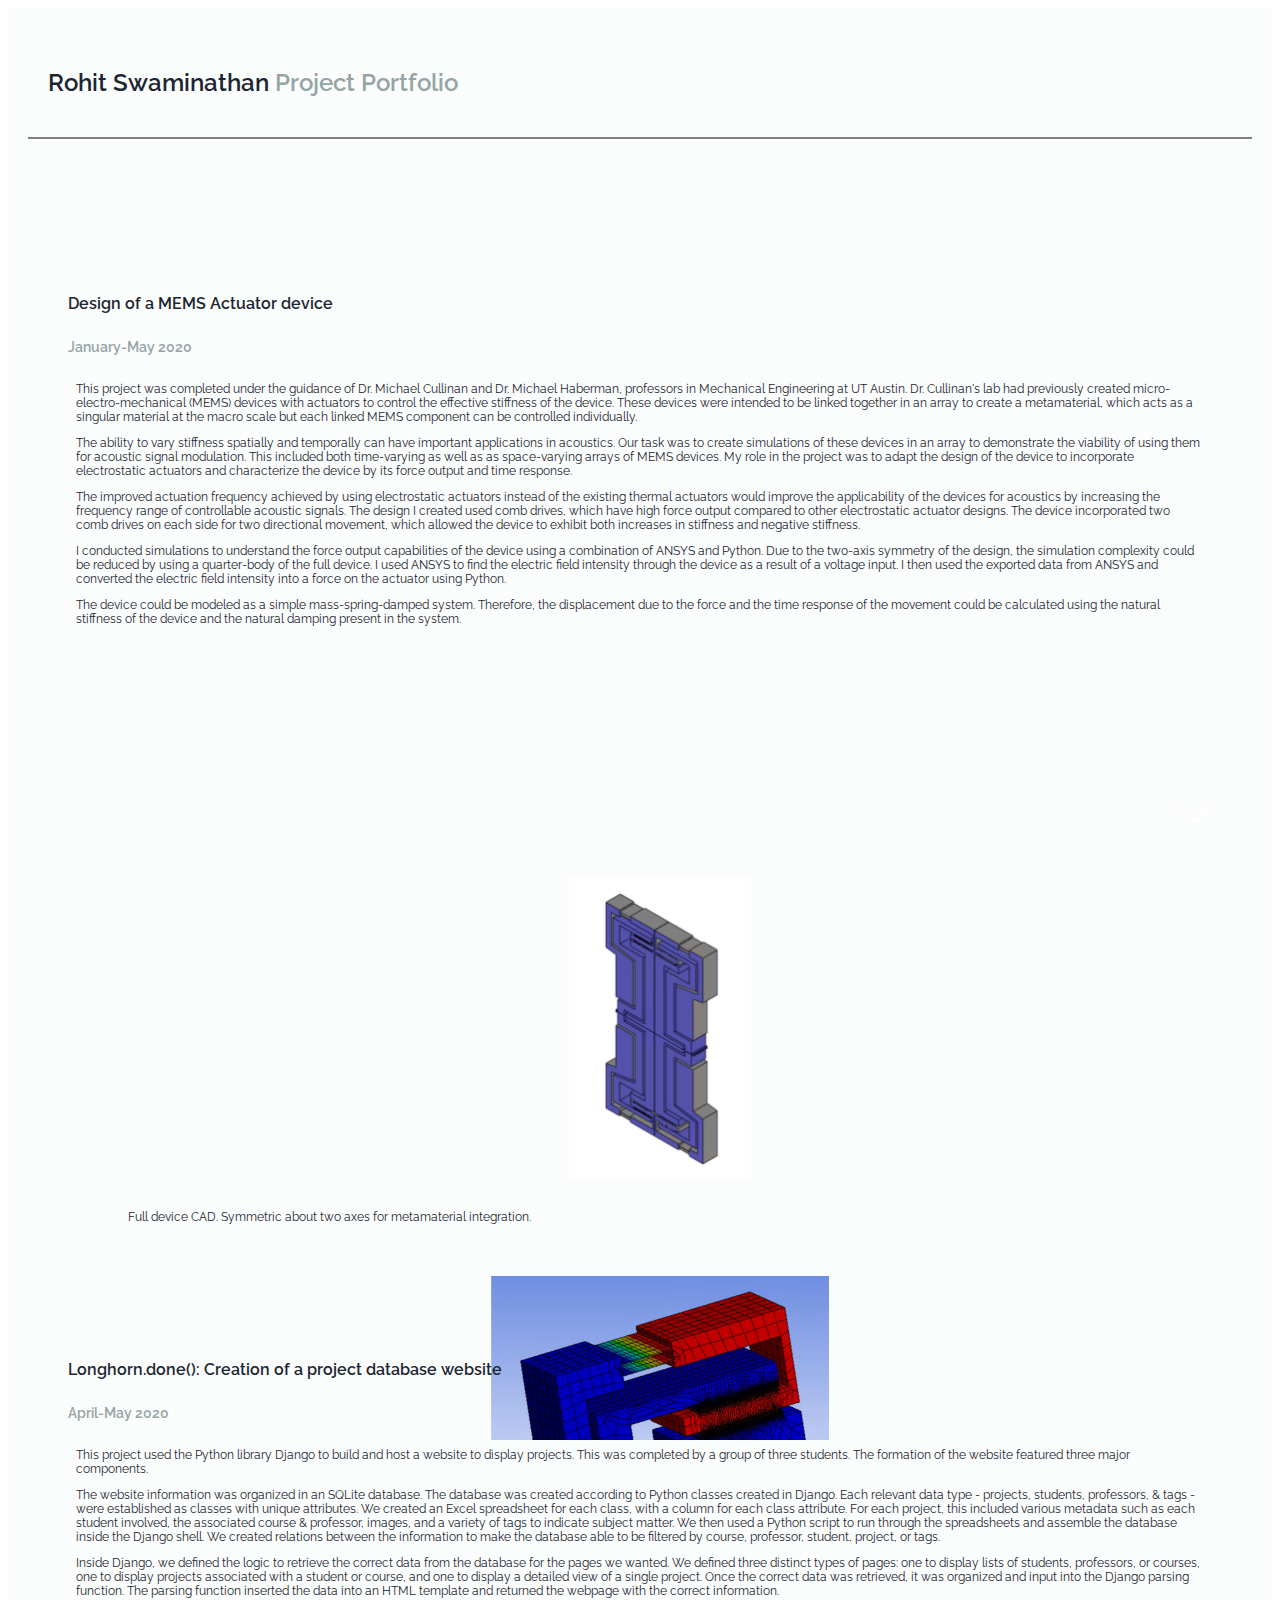
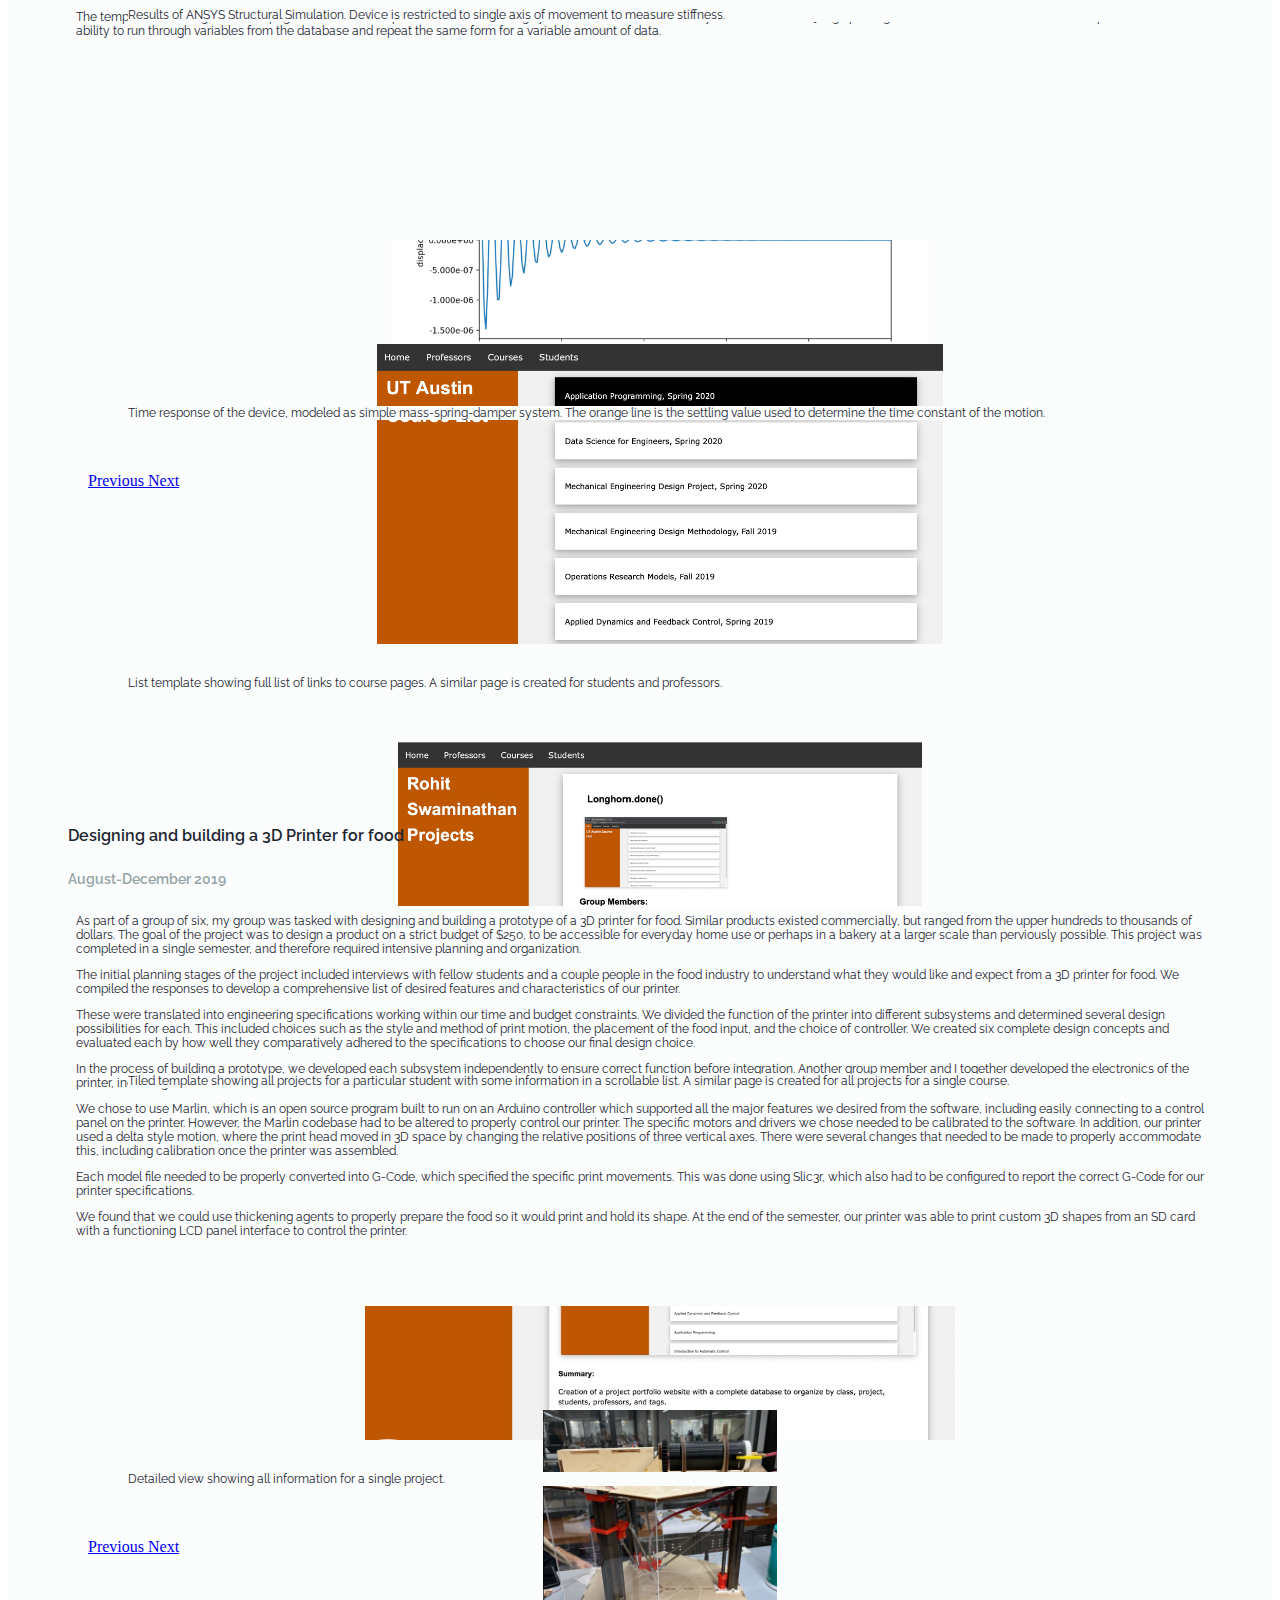
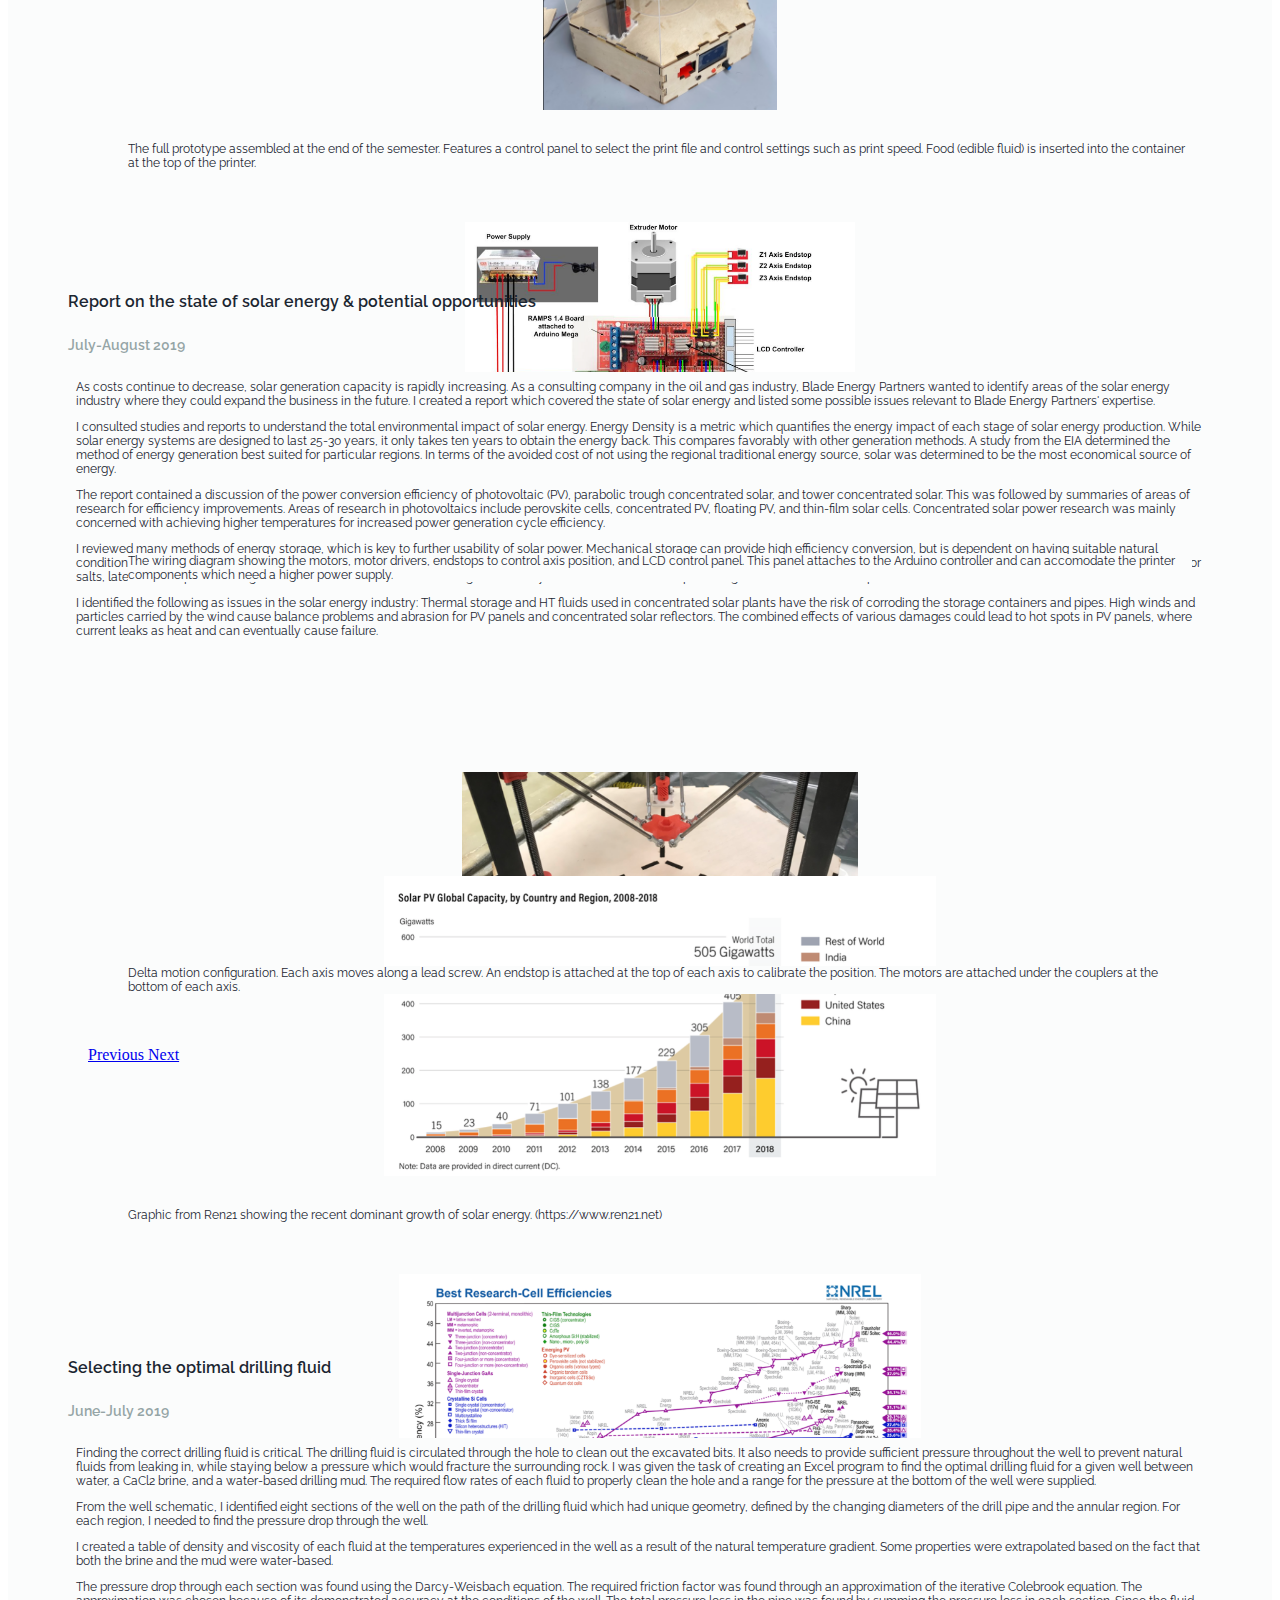
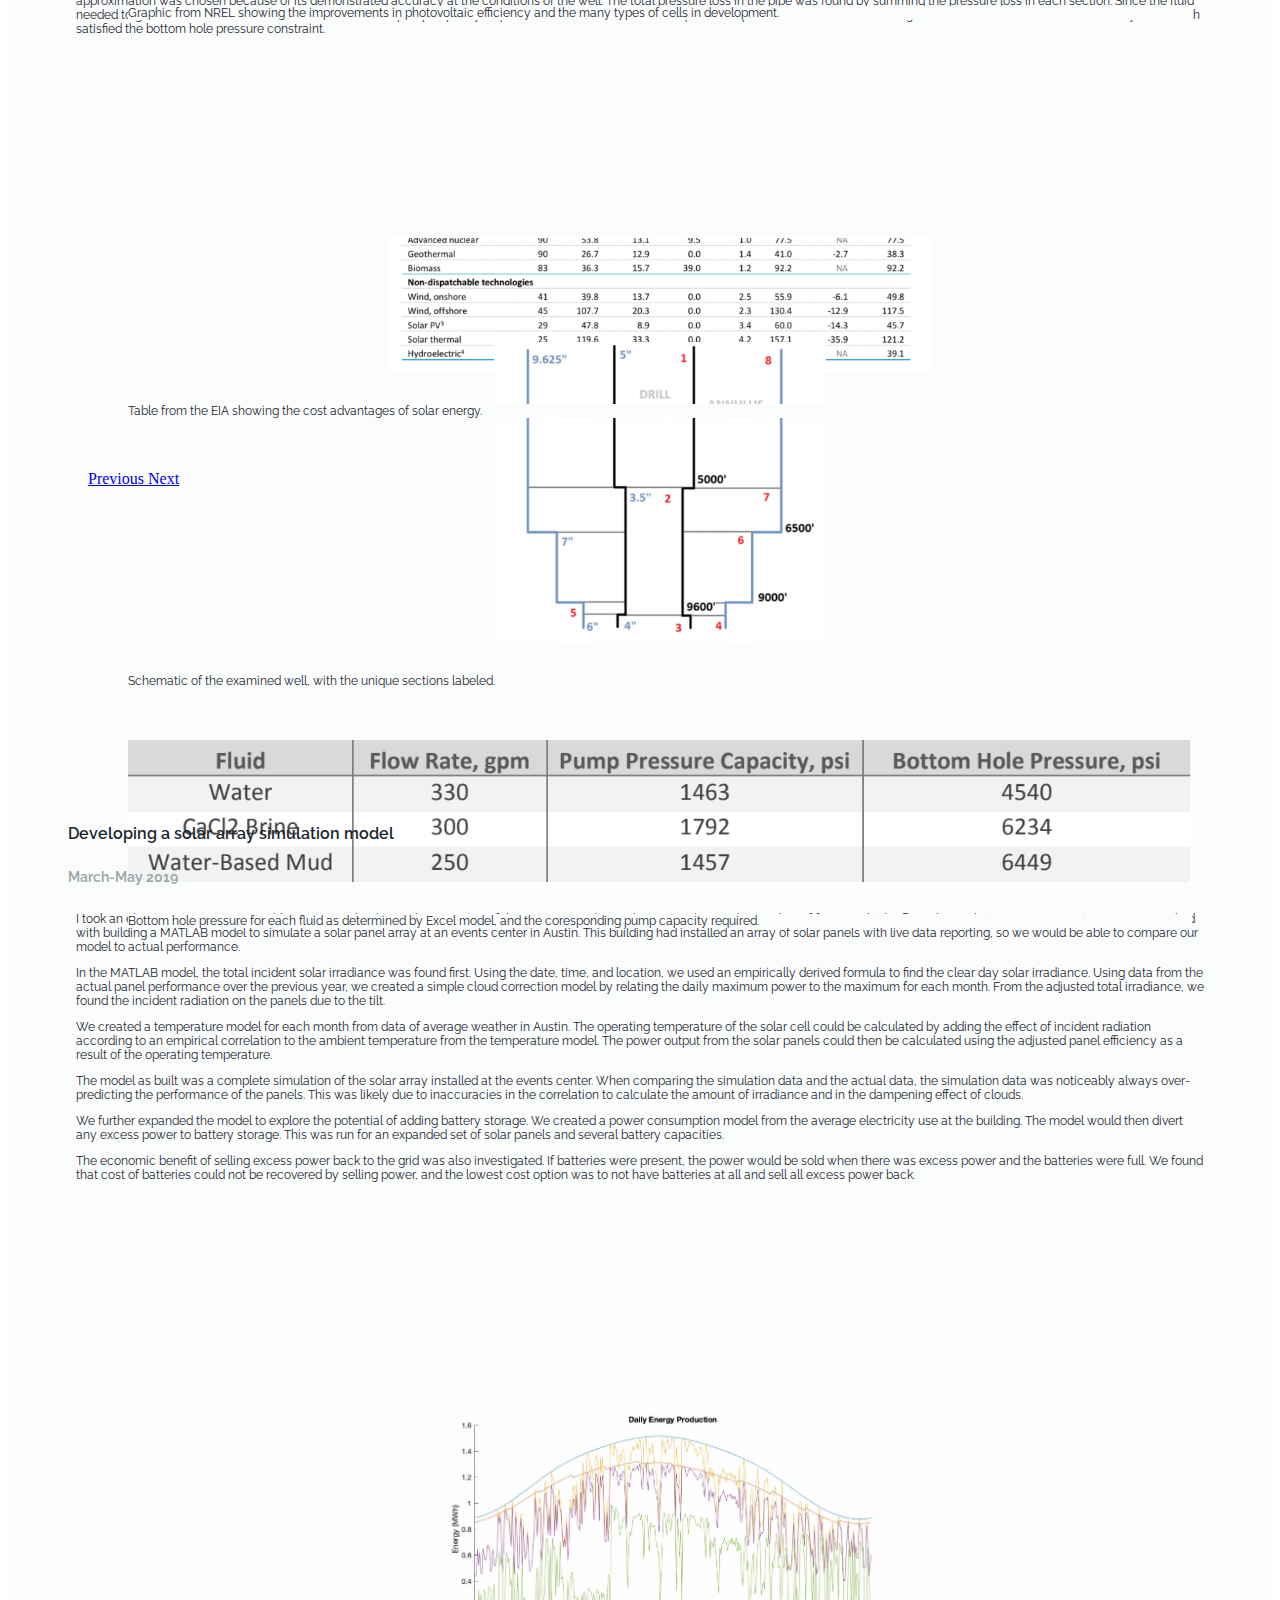
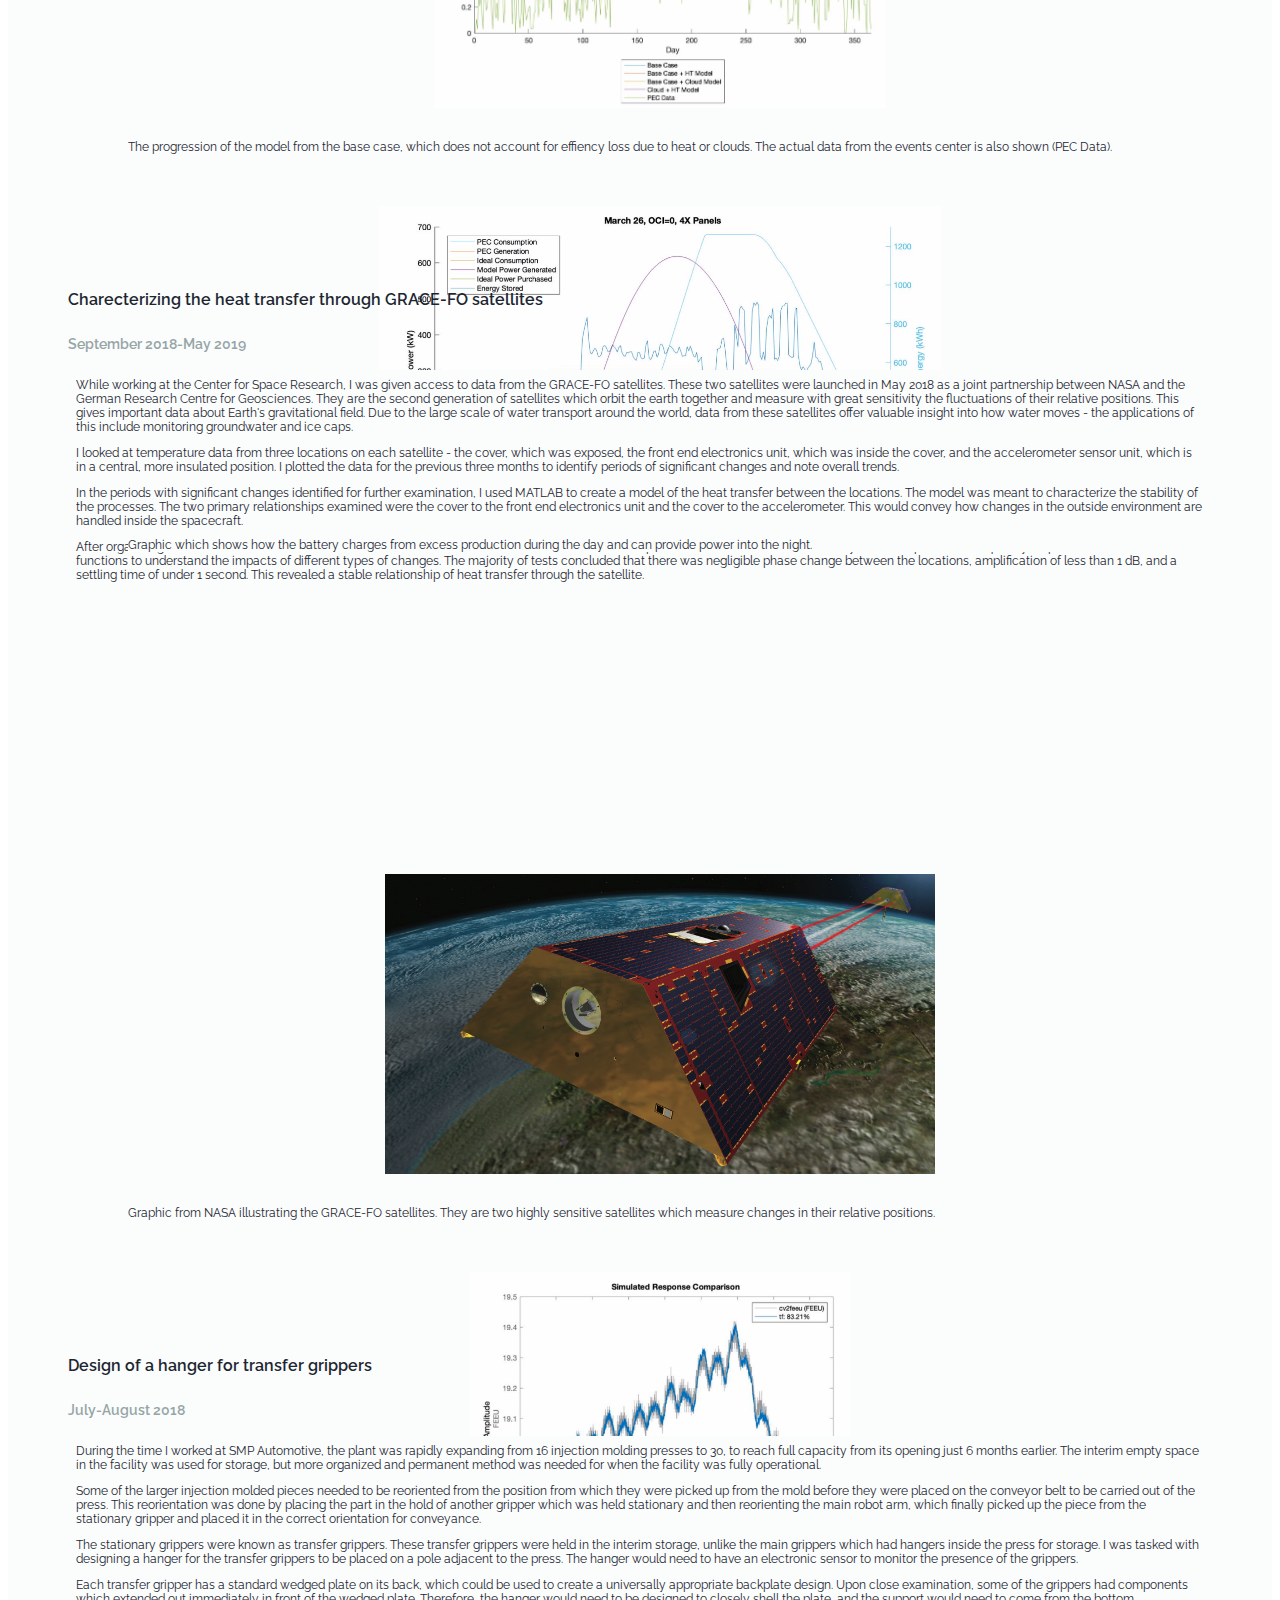
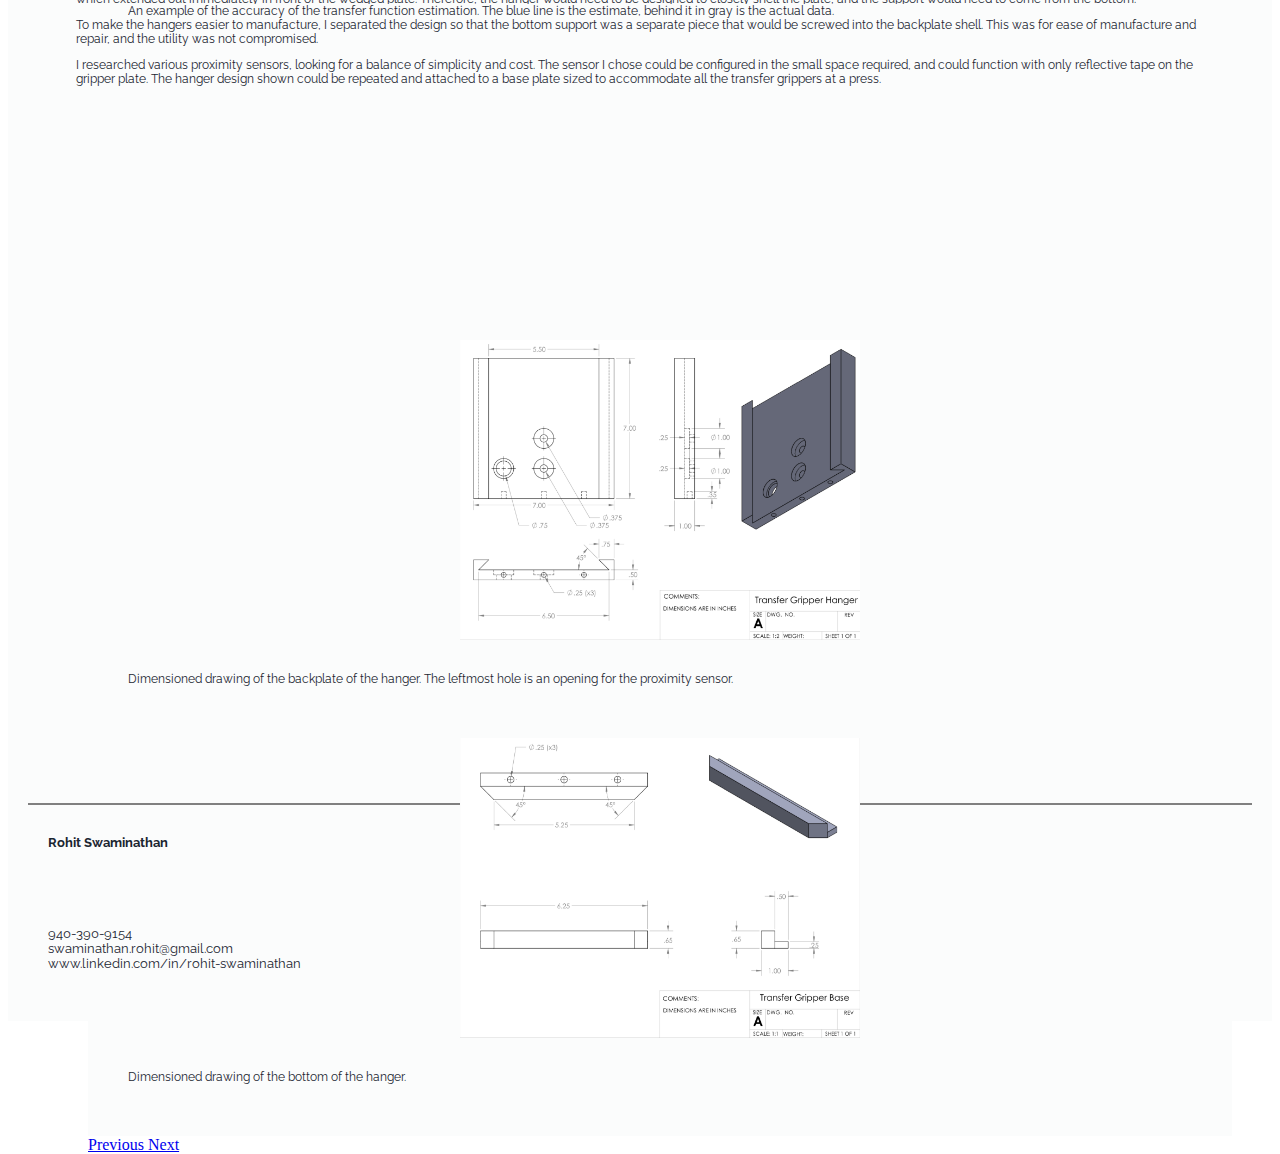
==== commit 9fecab4b: "fixed fab" ====
--- a/index.html
+++ b/index.html
@@ -19,7 +19,7 @@
     <div class="container-fluid">
 
     <div>
-    <a class="btn btn-primary btn-circle fab" href="#" role="button" id="next_button" onclick="next()"><img class="icon" src="./data/icon/up.png" width="50" /></a>
+    <a class="btn btn-primary btn-circle fab" href="#" role="button" id="next_button" onclick="next()"><img class="icon" src="./data/icon/arrow.png" width="50" /></a>
     </div>
 
     <div class="row" id="mems_actuator">
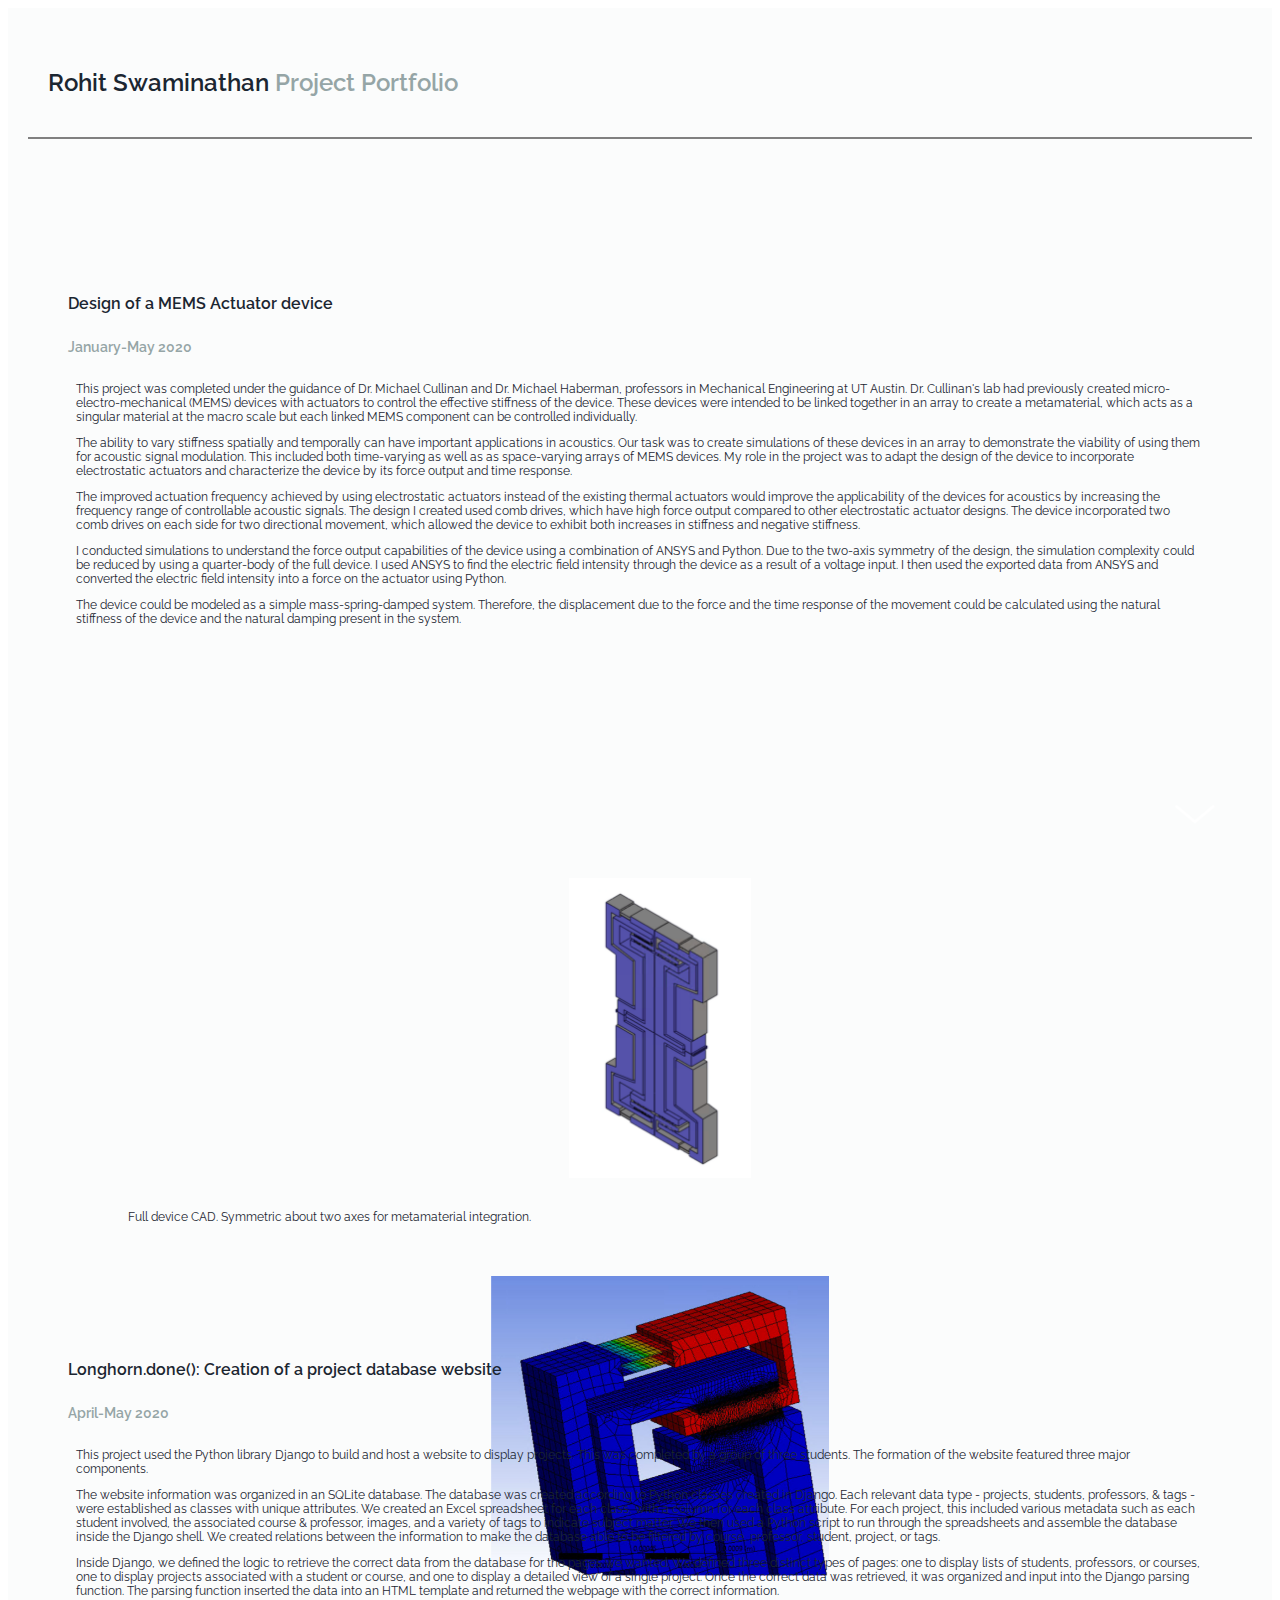
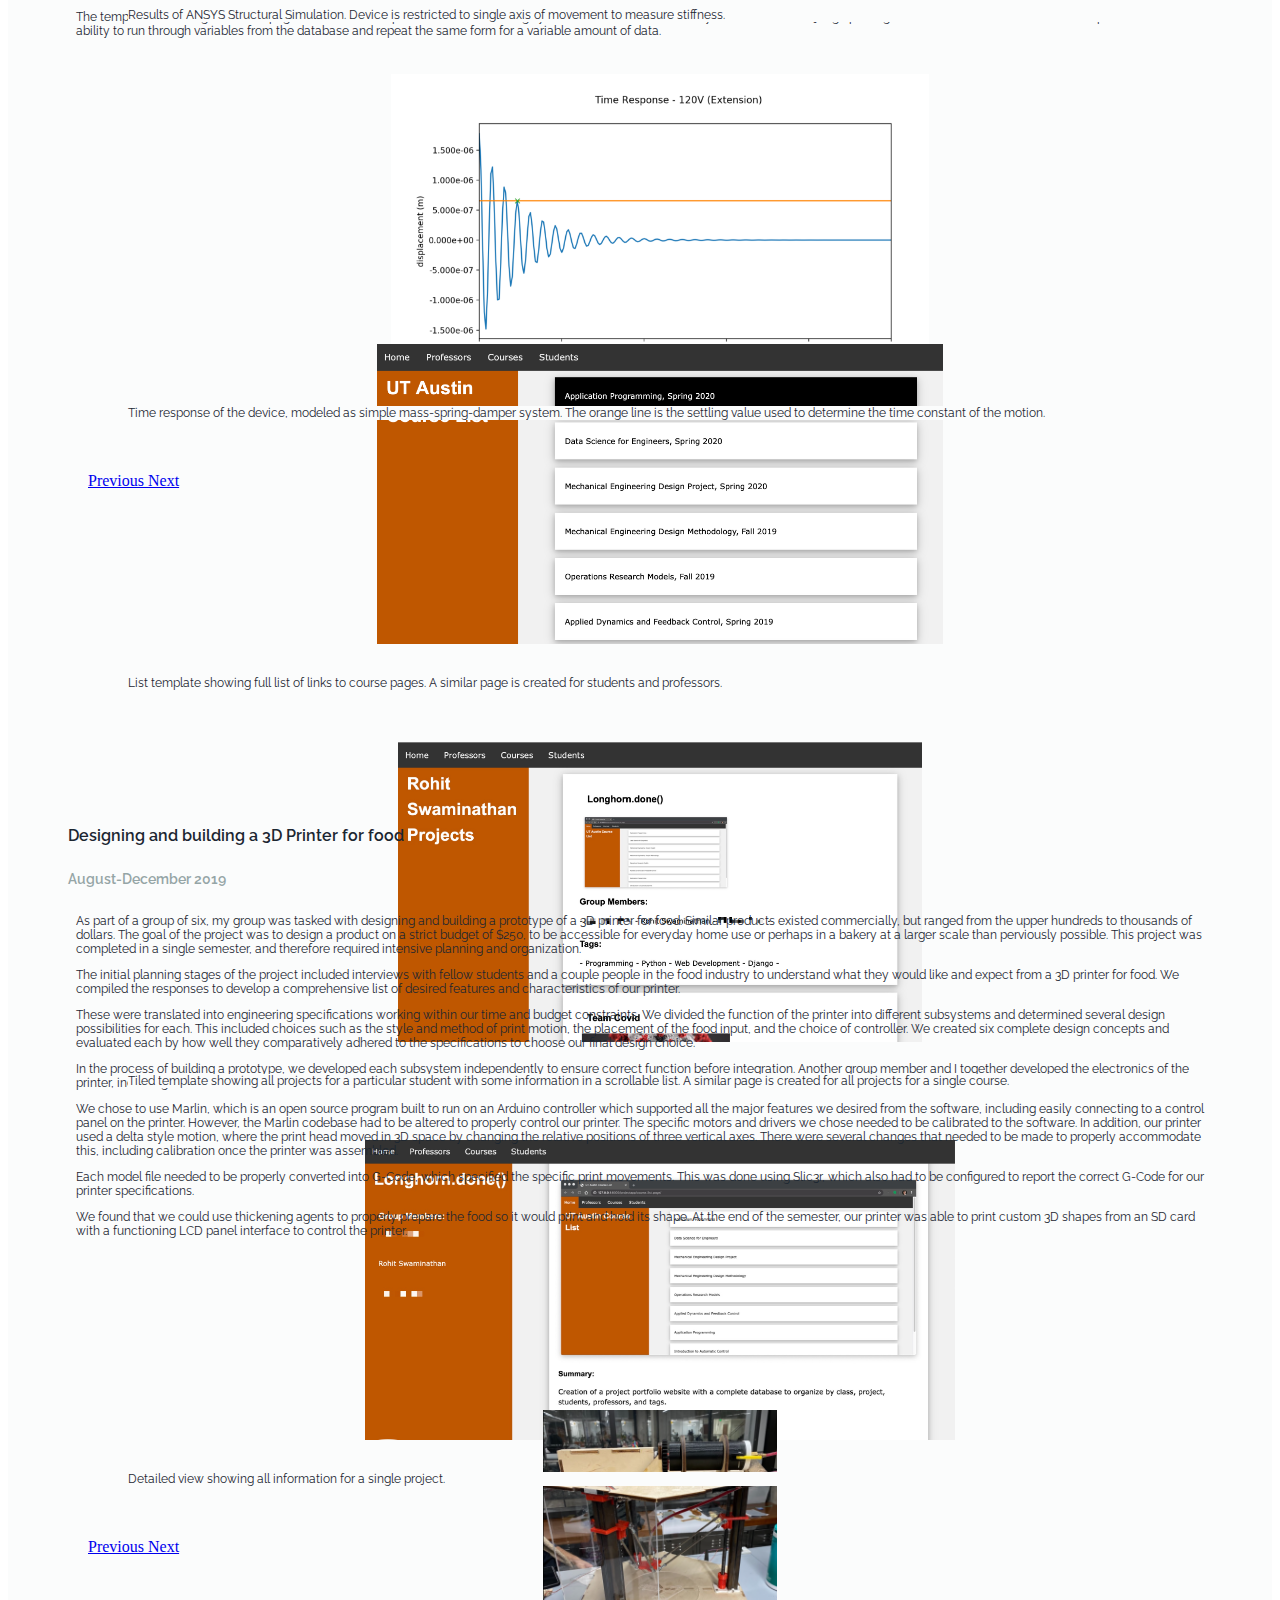
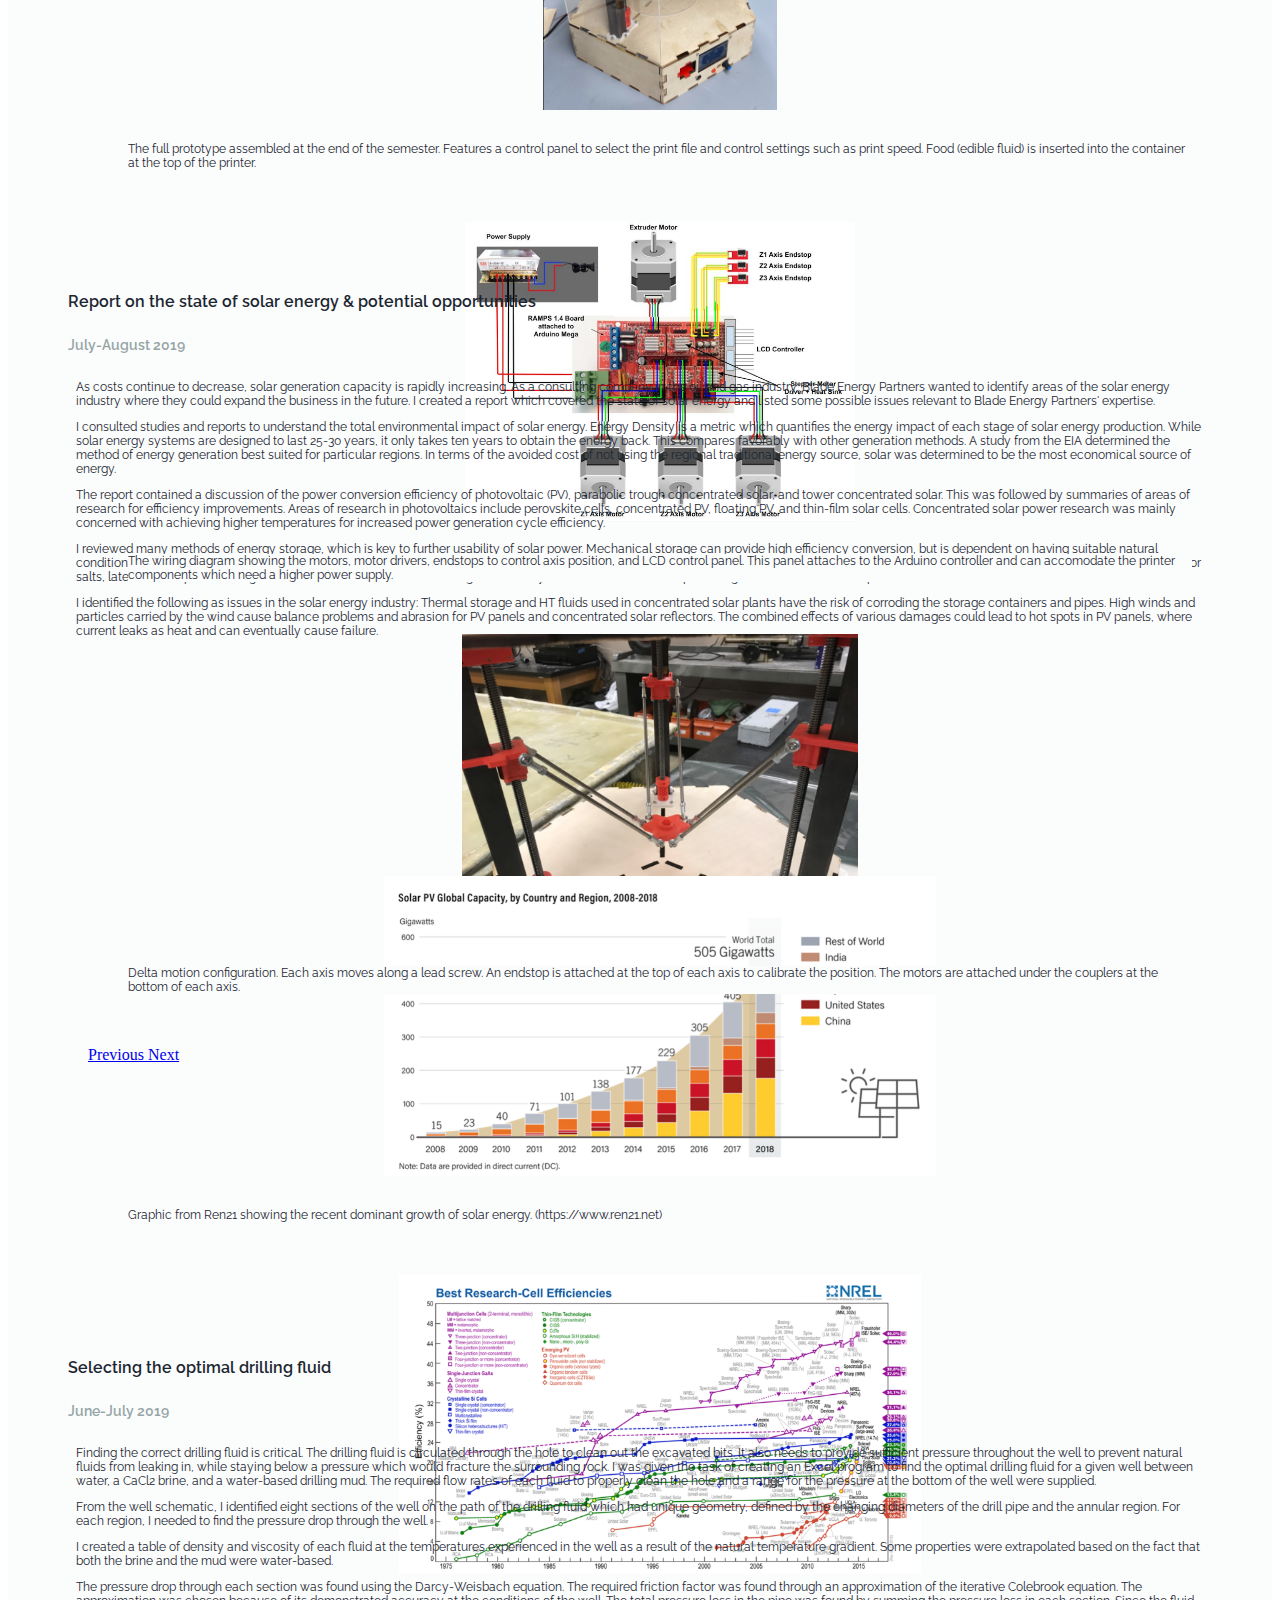
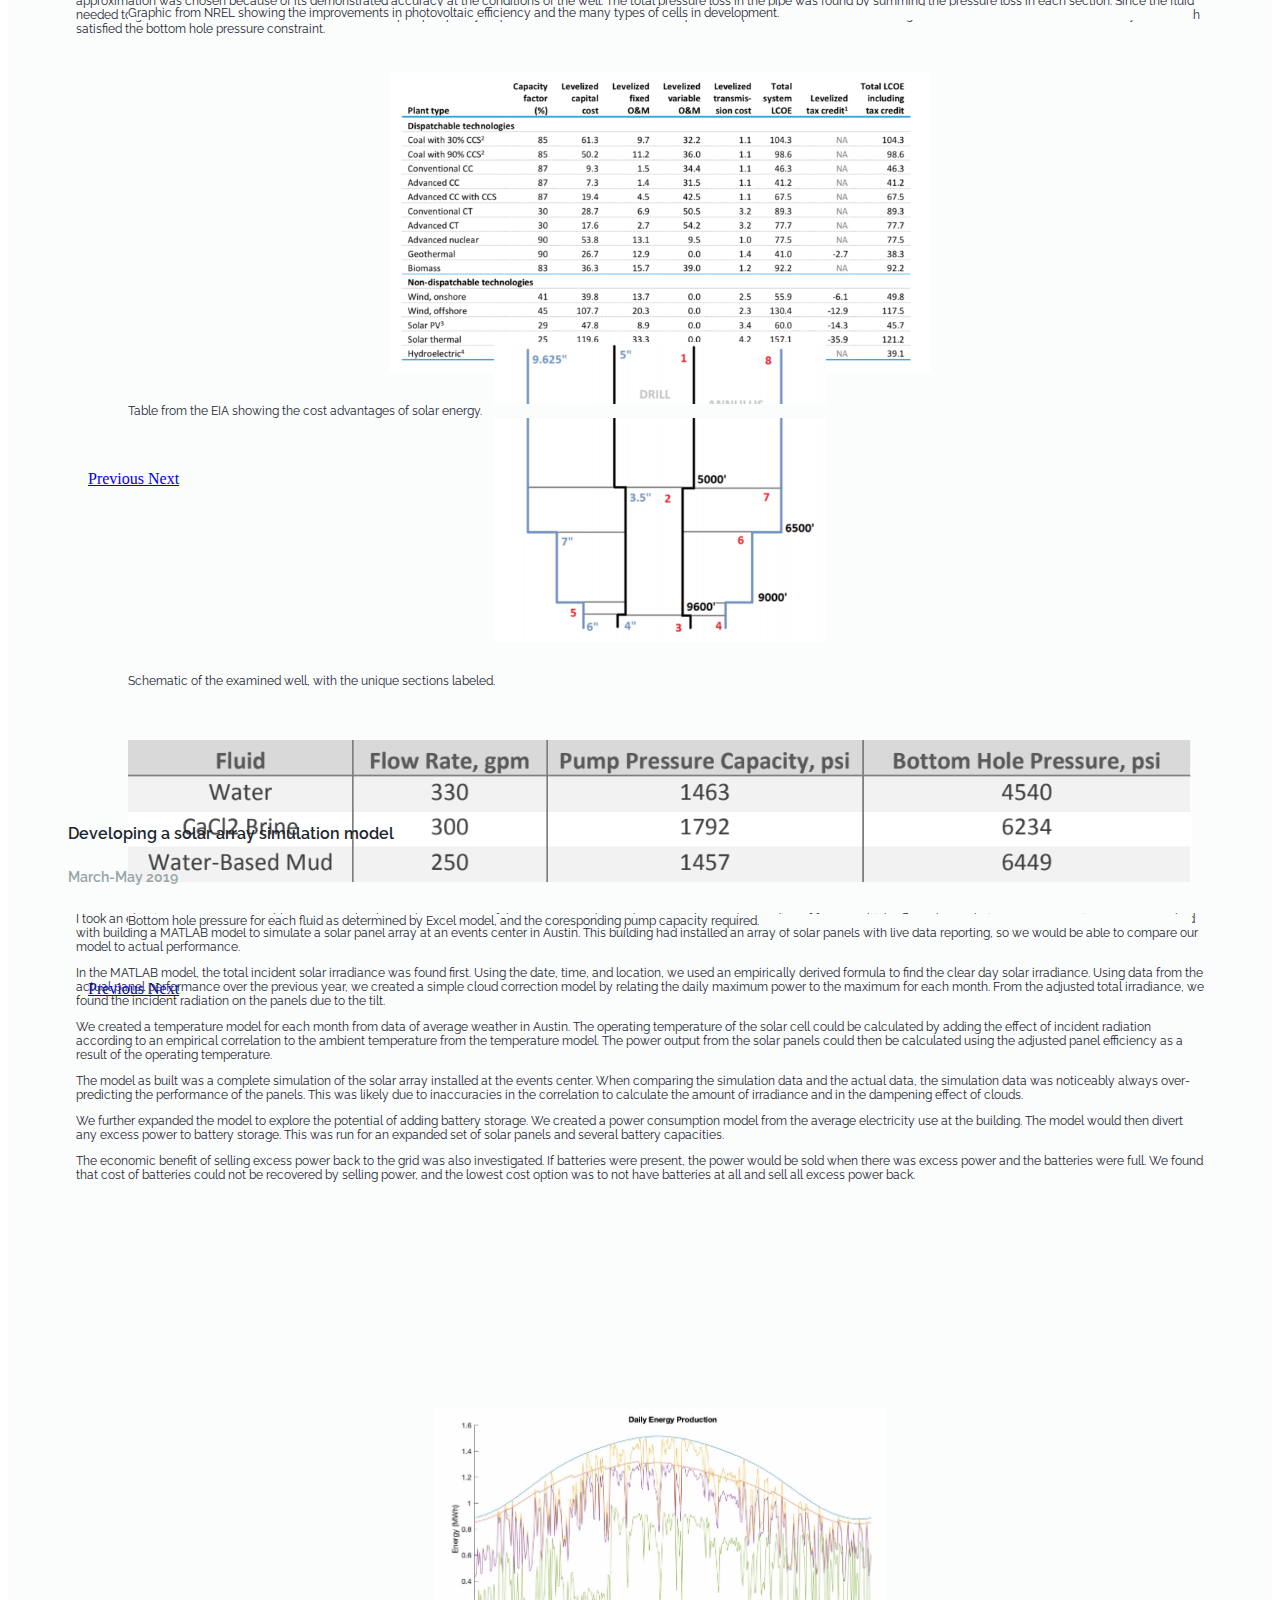
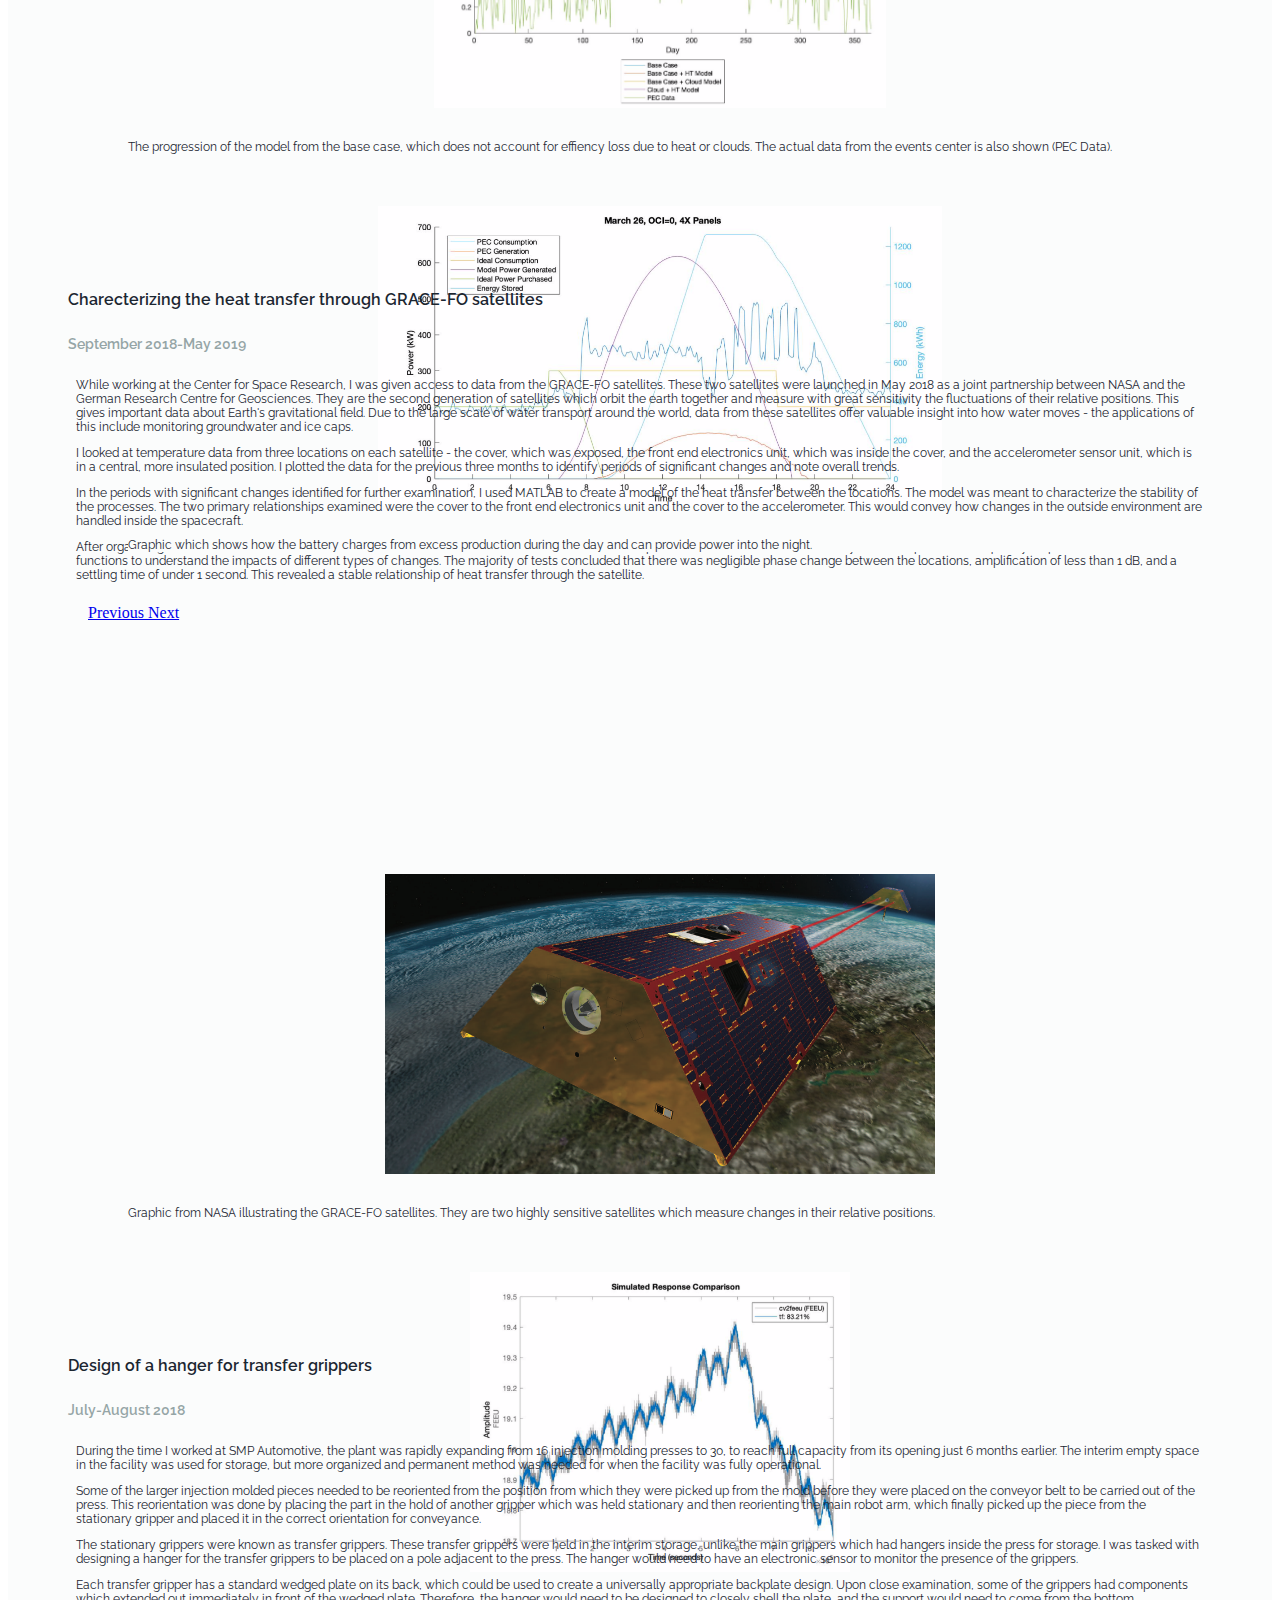
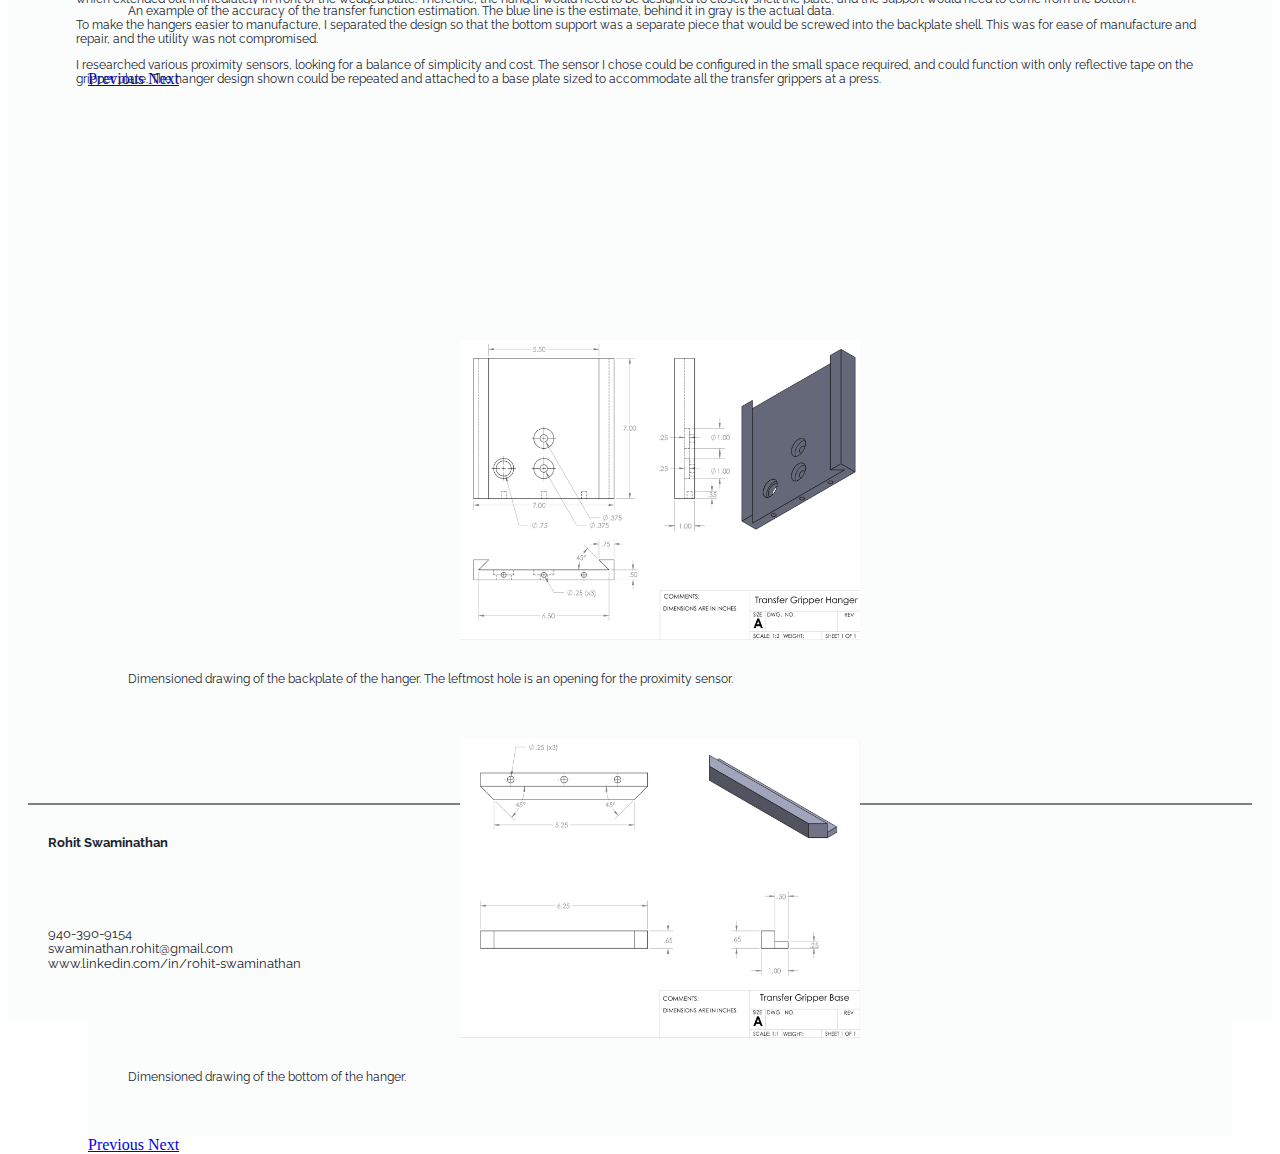
==== commit e0d4b238: "edited html frame" ====
--- a/index.html
+++ b/index.html
@@ -1,6 +1,6 @@
 <!doctype html>
 <html lang="en">
-  <head>
+  <body>
     <!-- Required meta tags -->
     <meta charset="utf-8">
     <meta name="viewport" content="width=device-width, initial-scale=1, shrink-to-fit=no">
@@ -23,12 +23,12 @@
     </div>
 
     <div class="row" id="mems_actuator">
-      <div class="col-sm">
+      <div class="col-md order-md-1">
         <h5>Design of a MEMS Actuator device</h5>
         <h4 class="secondary">January-May 2020</h4>
         <iframe src="./data/mems_actuator/mems_actuator.html" frameborder="0" width="100%" height="400"></iframe>
       </div>
-      <div class="col-sm">
+      <div class="col-md order-md-2">
         <div id="carousel_mems_actuator" class="carousel slide" data-interval="false" touch="true">
 
         <!-- Wrapper for slides -->
@@ -68,12 +68,12 @@
     </div>
 
     <div class="row" id="project_database_website">
-      <div class="col-sm">
+      <div class="col-md order-md-2">
         <h5>Longhorn.done(): Creation of a project database website</h5>
         <h4 class="secondary">April-May 2020</h4>
         <iframe src="./data/project_database_website/project_database_website.html" frameborder="0" width="100%" height="400"></iframe>
       </div>
-      <div class="col-sm">
+      <div class="col-md order-md-1">
         <div id="carousel_project_database_website" class="carousel slide" data-interval="false" touch="true">
 
         <!-- Wrapper for slides -->
@@ -113,12 +113,12 @@
     </div>
 
     <div class="row" id="3d_printer_design">
-      <div class="col-sm">
+      <div class="col-md order-md-1">
         <h5>Designing and building a 3D Printer for food</h5>
         <h4 class="secondary">August-December 2019</h4>
         <iframe src="./data/3d_printer_design/3d_printer_design.html" frameborder="0" width="100%" height="400"></iframe>
       </div>
-      <div class="col-sm">
+      <div class="col-md order-md-2">
         <div id="carousel_3d_printer_design" class="carousel slide" data-interval="false" touch="true">
 
         <!-- Wrapper for slides -->
@@ -158,12 +158,12 @@
     </div>
 
     <div class="row" id="solar_research">
-      <div class="col-sm">
+      <div class="col-md order-md-2">
         <h5>Report on the state of solar energy & potential opportunities</h5>
         <h4 class="secondary">July-August 2019</h4>
         <iframe src="./data/solar_research/solar_research.html" frameborder="0" width="100%" height="400"></iframe>
       </div>
-      <div class="col-sm">
+      <div class="col-md order-md-1">
         <div id="carousel_solar_research" class="carousel slide" data-interval="false" touch="true">
 
         <!-- Wrapper for slides -->
@@ -203,12 +203,12 @@
     </div>
 
     <div class="row" id="drilling_fluid">
-      <div class="col-sm">
+      <div class="col-md order-md-1">
         <h5>Selecting the optimal drilling fluid</h5>
         <h4 class="secondary">June-July 2019</h4>
         <iframe src="./data/drilling_fluid/drilling_fluid.html" frameborder="0" width="100%" height="400"></iframe>
       </div>
-      <div class="col-sm">
+      <div class="col-md order-md-2">
         <div id="carousel_drill_fluid" class="carousel slide" data-interval="false" touch="true">
 
         <!-- Wrapper for slides -->
@@ -242,12 +242,12 @@
     </div>
 
     <div class="row" id="solar_model">
-      <div class="col-sm">
+      <div class="col-md order-md-2">
         <h5>Developing a solar array simulation model</h5>
         <h4 class="secondary">March-May 2019</h4>
         <iframe src="./data/solar_model/solar_model.html" frameborder="0" width="100%" height="400"></iframe>
       </div>
-      <div class="col-sm">
+      <div class="col-md order-md-1">
         <div id="carousel_solar_model" class="carousel slide" data-interval="false" touch="true">
 
         <!-- Wrapper for slides -->
@@ -281,12 +281,12 @@
     </div>
 
     <div class="row" id="csr_research">
-      <div class="col-sm">
+      <div class="col-md order-md-1">
         <h5>Charecterizing the heat transfer through GRACE-FO satellites</h5>
         <h4 class="secondary">September 2018-May 2019</h4>
         <iframe src="./data/csr_research/csr_research.html" frameborder="0" width="100%" height="400"></iframe>
       </div>
-      <div class="col-sm">
+      <div class="col-md order-md-2">
         <div id="carousel_csr_research" class="carousel slide" data-interval="false" touch="true">
 
         <!-- Wrapper for slides -->
@@ -321,12 +321,12 @@
     </div>
 
     <div class="row" id="smp_hanger">
-      <div class="col-sm">
+      <div class="col-md order-md-2">
         <h5>Design of a hanger for transfer grippers</h5>
         <h4 class="secondary">July-August 2018</h4>
         <iframe src="./data/smp_hanger/smp_hanger.html" frameborder="0" width="100%" height="400"></iframe>
       </div>
-      <div class="col-sm">
+      <div class="col-md order-md-1">
         <div id="carousel_smp_hanger" class="carousel slide" data-interval="false" touch="true">
 
         <!-- Wrapper for slides -->
